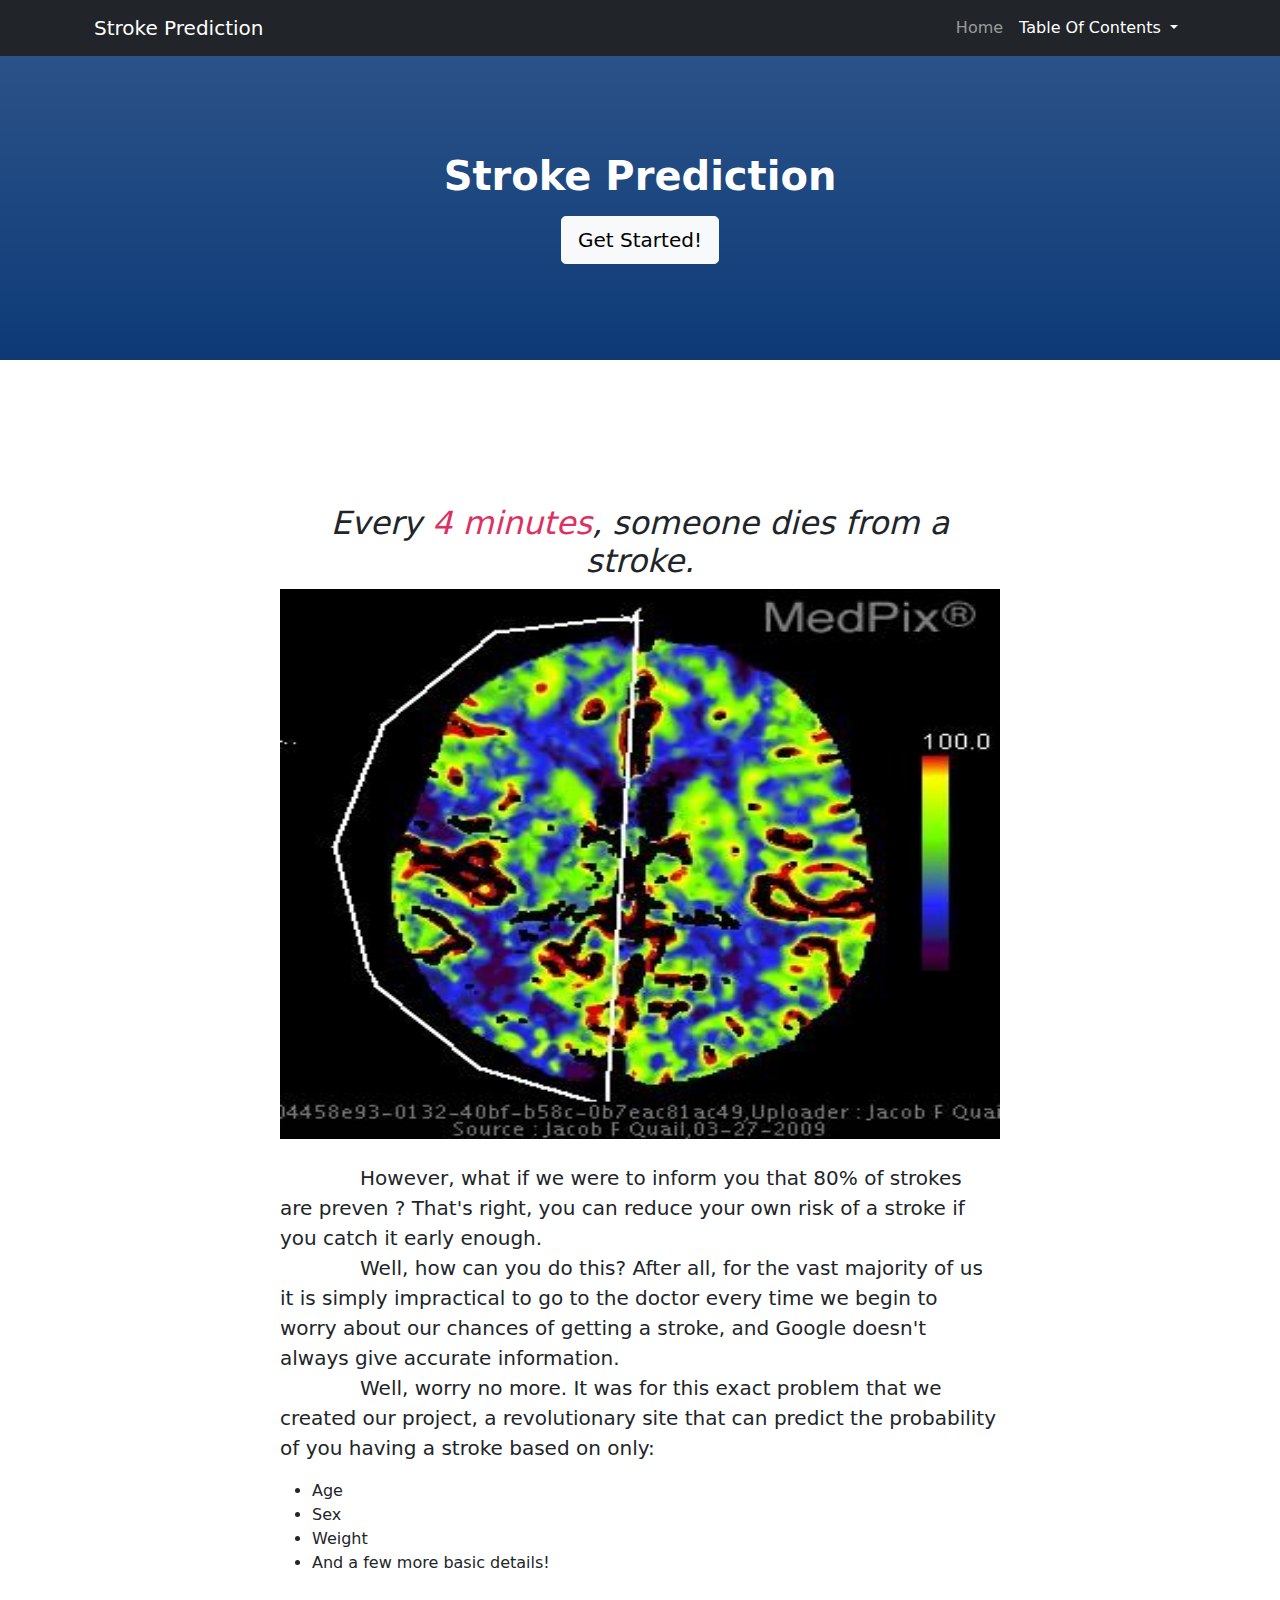
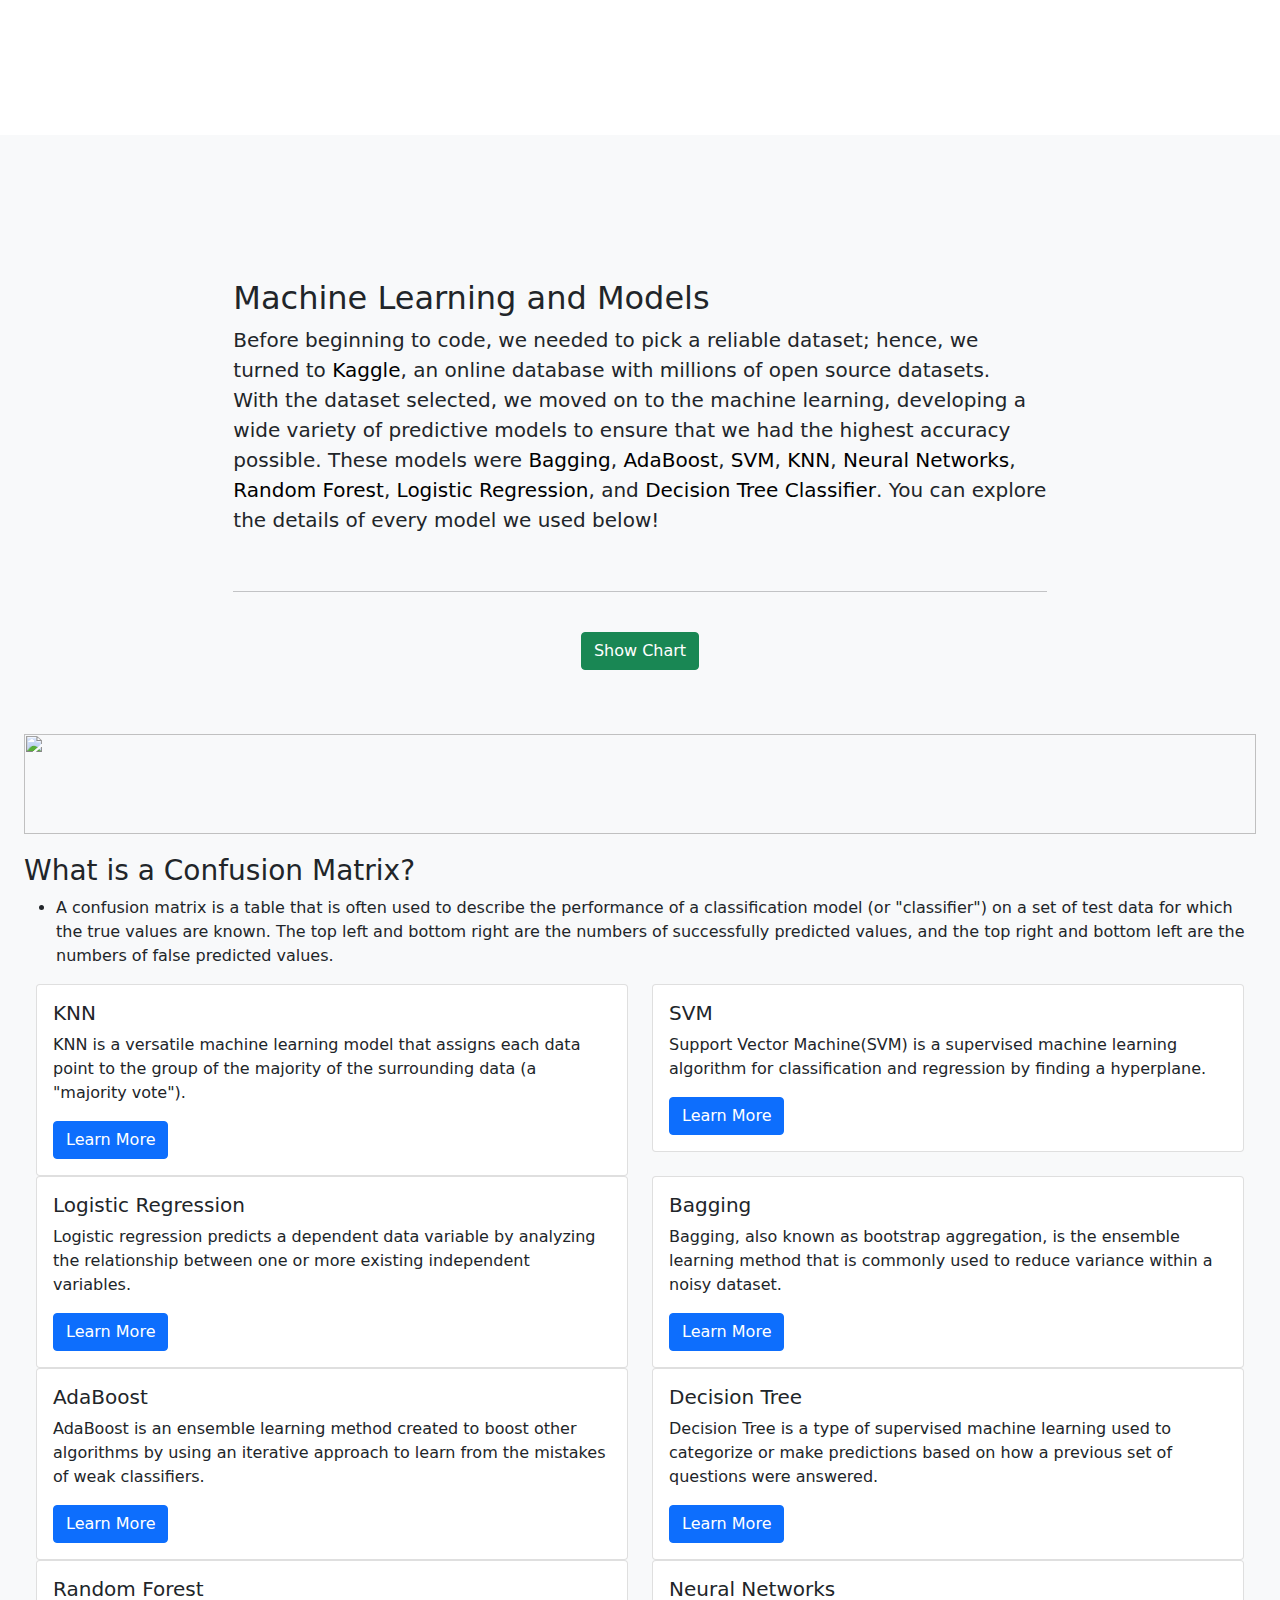
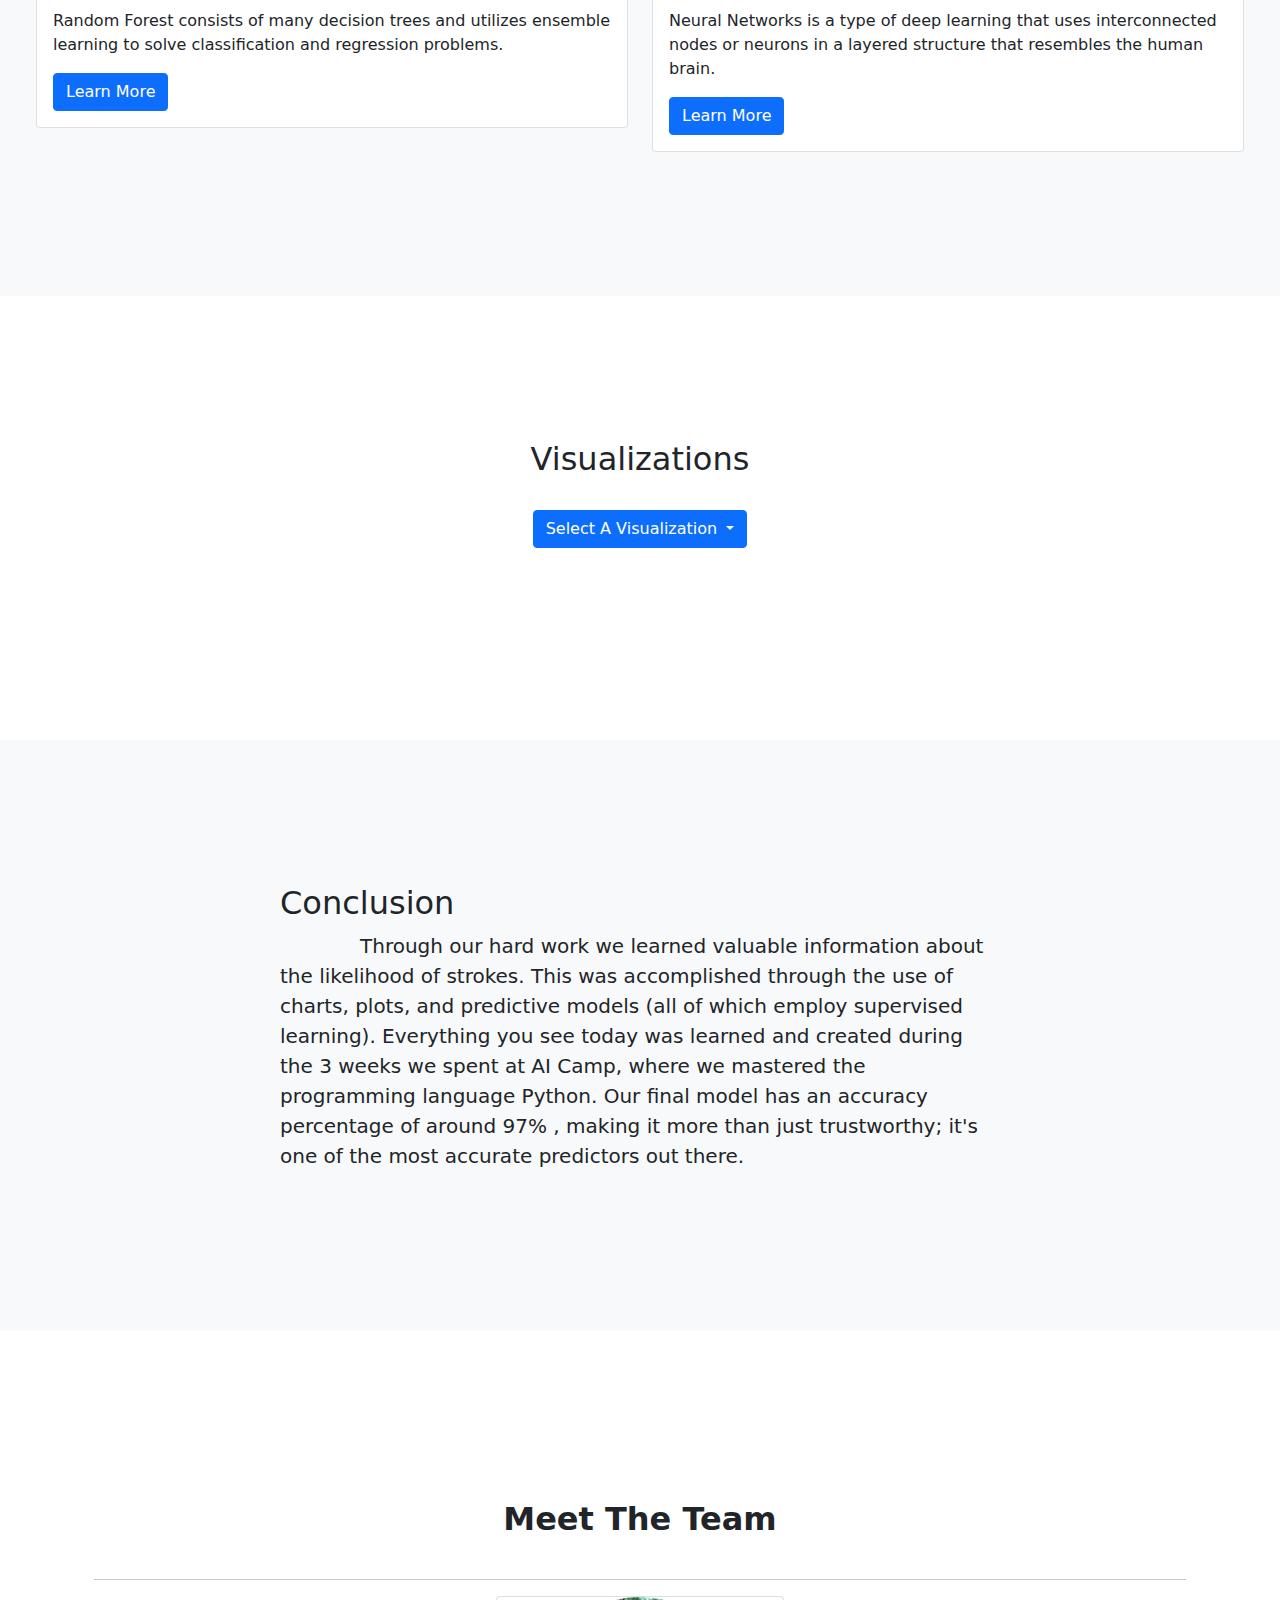
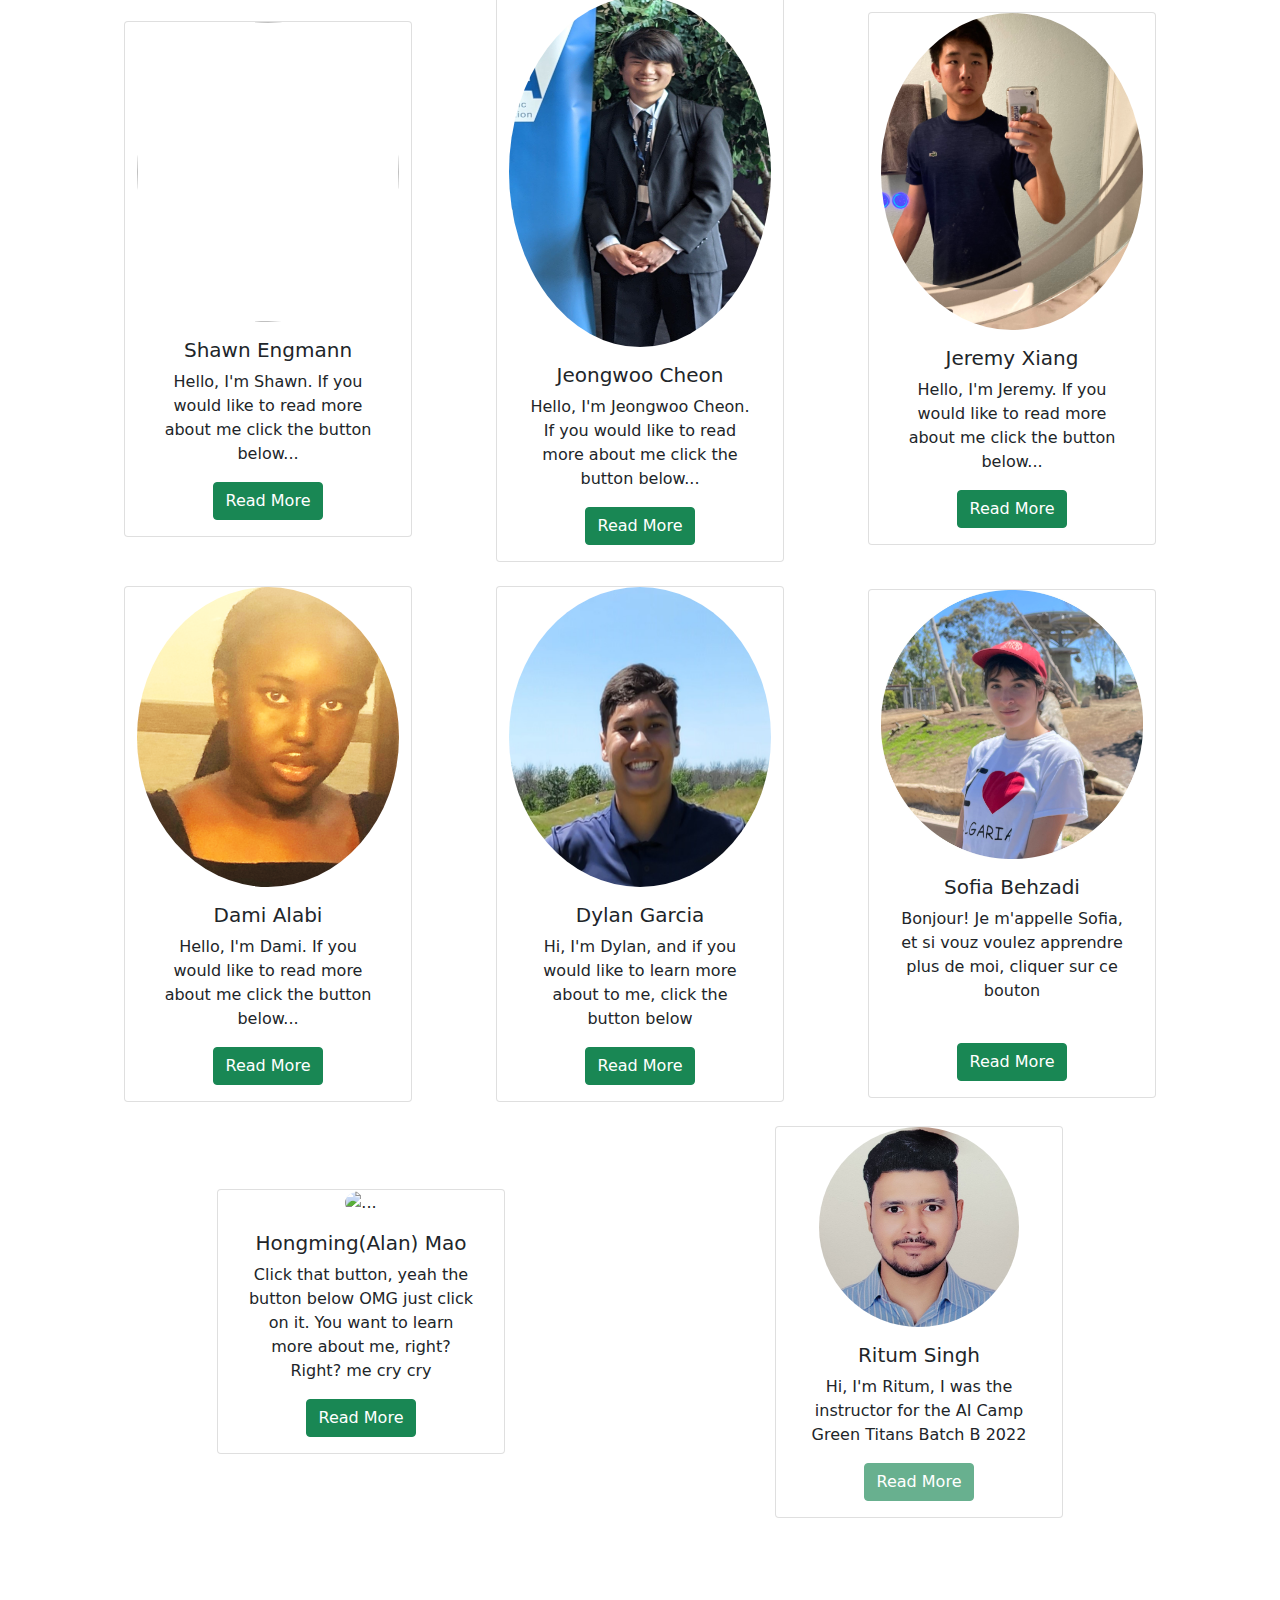
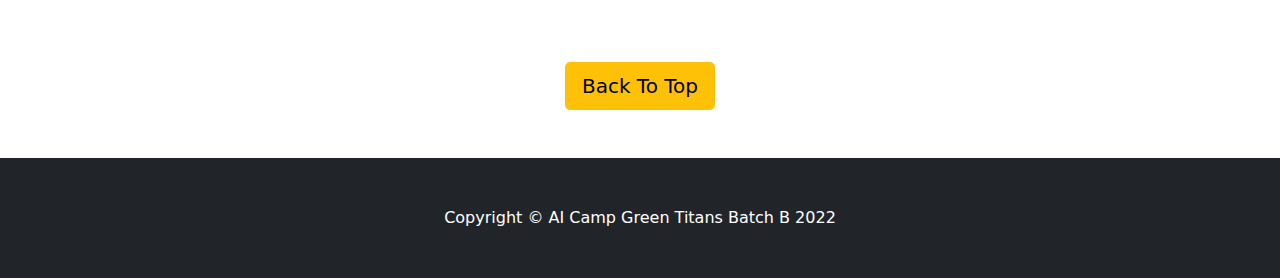
==== index.html @ 31769b6e "Update index.html" ====
<!DOCTYPE html>
<html lang="en">
     <head>
          <meta charset="utf-8" />
          <meta name="viewport" content="width=device-width, initial-scale=1, shrink-to-fit=no" />
          <meta name="description" content="" />
          <meta name="author" content="AI Camp Green Titans Batch B 2022" />
          <title>Predict Stroke with AI Model</title>
          <link rel="icon" type="image/x-icon" href="assets/favicon.ico" />
          <!-- Core theme CSS (includes Bootstrap)-->
          <link href="css/styles.css" rel="stylesheet" />
          <link href="css/page-styles.css" rel="stylesheet" />
          <script src="js/scripts.js"></script>
     </head>
     <body id="page-top">
          <!-- Navigation-->
          <nav class="navbar navbar-expand-lg navbar-dark bg-dark fixed-top" id="mainNav">
               <div class="container px-4">
                    <a class="navbar-brand" href="#page-top">Stroke Prediction</a>
                    <button class="navbar-toggler" type="button" data-bs-toggle="collapse" data-bs-target="#navbarResponsive" aria-controls="navbarResponsive" aria-expanded="false" aria-label="Toggle navigation">
                         <span class="navbar-toggler-icon"></span>
                    </button>
                    <div class="collapse navbar-collapse" id="navbarResponsive">
                         <ul class="navbar-nav ms-auto">
                              <li class="nav-item">
                                   <a class="nav-link active" aria-current="page" href="#">Home</a>
                              </li>
                              <li class="nav-item dropdown">
                                   <a class="nav-link dropdown-toggle" href="#" id="navbarDropdown" role="button" data-bs-toggle="dropdown" aria-expanded="false">
                                        Table Of Contents
                                   </a>
                                   <ul class="dropdown-menu" aria-labelledby="navbarDropdown">
                                        <li><a class="dropdown-item" href="#about">About</a></li>
                                        <li><a class="dropdown-item" href="#machinelearning">Machine Learning</a></li>
                                        <li><a class="dropdown-item" href="#visual">Visualizations</a></li>
                                        <li><a class="dropdown-item" href="#conclusion">Conclusion</a></li>
                                        <li><a class="dropdown-item" href="#our-team">Meet The Team</a></li>
                                   </ul>
                              </li>
                         </ul>
                    </div>
               </div>
          </nav>
          <!-- Header-->
          <header class="bg-gradient text-white" style="background-color: #0D3A77;">
               <div class="container px-4 text-center">
                    <h1 class="fw-bolder">Stroke Prediction</h1>
                    <p class="lead"></p>
                    <a class="btn btn-lg btn-light" href="#about">Get Started!</a>
               </div>
          </header>
          <!-- About section-->
          <section id="about">
               <div class="container px-4">
                    <div class="row gx-4 justify-content-center">
                         <div class="col-lg-8">
                              <style type="text/css">
                                   tab1 {
                                        padding-left: 4em;
                                   }
                              </style>
                              <h2 style="text-align: center;">
                                   <em>Every <font color="#DE3163">4 minutes</font>, someone dies from a stroke.</em>
                              </h2>
                              <! --https://www.utmbhealth.com/services/neurology/procedures-conditions/stroke/stroke-facts -->
                              <div class="row">
                                   <img src="stroke_coloredPhoto.jpeg" alt="Stroke" width="550px" height="550px" id="hp" />
                                   <!--Source: https://medpix.nlm.nih.gov/case?id=a526b3b3-d307-431a-b40f-bdc68c8bb0b7-->
                              </div>
                              <br />
                              <p class="lead">
                                   <tab1> However, what if we were to inform you that <b>80%</b> of strokes are <b>preven </b>? That's right, you can reduce your own risk of a stroke if you catch it early enough.</tab1> <br />
                                   <tab1>
                                        Well, how can you do this? After all, for the vast majority of us it is simply impractical to go to the doctor every time we begin to worry about our chances of getting a stroke, and Google doesn't
                                        always give accurate information.
                                   </tab1>
                                   <br />
                                   <tab1> Well, worry no more. It was for this exact problem that we created our project, a revolutionary site that can predict the probability of you having a stroke based on only: </tab1>
                              </p>
                              <ul>
                                   <li>Age</li>
                                   <li>Sex</li>
                                   <li>Weight</li>
                                   <li>And a few more basic details!</li>
                              </ul>
                         </div>
                    </div>
               </div>
          </section>

          <!-- Machine Learning section-->
          <section id="machinelearning" class="bg-light px-4">
               <div class="row gx-4 justify-content-center">
                    <div class="col-lg-8">
                         <h2>Machine Learning and Models</h2>
                         <p class="lead">
                              Before beginning to code, we needed to pick a reliable dataset; hence, we turned to <a href="https://kaggle.com" class="link_link"><strong>Kaggle</strong></a>, an online database with millions of open source
                              datasets. <br />
                              With the dataset selected, we moved on to the machine learning, developing a wide variety of predictive models to ensure that we had the highest accuracy possible. These models were
                              <a href="https://www.ibm.com/cloud/learn/bagging" class="link_link"><strong>Bagging</strong></a>,
                              <a href="https://towardsdatascience.com/understanding-adaboost-2f94f22d5bfe" class="link_link"><strong>AdaBoost</strong></a>,
                              <a href="https://towardsdatascience.com/support-vector-machine-introduction-to-machine-learning-algorithms-934a444fca47" class="link_link"><strong>SVM</strong></a>,
                              <a href="https://towardsdatascience.com/machine-learning-basics-with-the-k-nearest-neighbors-algorithm-6a6e71d01761" class="link_link"><strong>KNN</strong></a>,
                              <a href="https://news.mit.edu/2017/explained-neural-networks-deep-learning-0414" class="link_link"><strong>Neural Networks</strong></a>,
                              <strong><a href="https://towardsdatascience.com/understanding-random-forest-58381e0602d2" class="link_link">Random Forest</a></strong>,
                              <a href="https://towardsdatascience.com/logistic-regression-detailed-overview-46c4da4303bc" class="link_link"><strong>Logistic Regression</strong></a>, and
                              <a href="https://towardsdatascience.com/decision-trees-in-machine-learning-641b9c4e8052" class="link_link"><strong>Decision Tree Classifier</strong></a>. You can explore the details of every model we used
                              below!</p>
                           <br/>
                           <hr/>
<br/>
                      
                      <style>
                      table, th, td {
  border: 1px solid black;
                        padding: 3px;
}
                      </style>

                      <div class="text-center container" id="showChartButton" >
                        <p><button class="btn btn-success" onclick="chartVis('showChart')"> Show Chart </button></p>
                      </div>
                      
                      <div class="text-center container" id="chart" style="display: none;" >
                        <table border="1" class="dataframe" style="justify-content: center; align-items: center; margin: auto;">
  <thead class="text-center" >
    <tr style="text-align: right;">
      <th></th>
      <th>model_name</th>
      <th>train_accuracy</th>
      <th>test_accuracy</th>
      <th>F1_score</th>
      <th>precision</th>
      <th>recall</th>
      <th>False_Positive</th>
    </tr>
  </thead>
  <tbody>
    <tr>
      <th>0</th>
      <td>LogisticRegression</td>
      <td>0.802759</td>
      <td>0.792727</td>
      <td>0.797153</td>
      <td>0.786885</td>
      <td>0.807692</td>
      <td>0.192308</td>
    </tr>
    <tr>
      <th>1</th>
      <td>KNN</td>
      <td>1.000000</td>
      <td>0.934545</td>
      <td>0.938776</td>
      <td>0.888412</td>
      <td>0.995192</td>
      <td>0.004808</td>
    </tr>
    <tr>
      <th>2</th>
      <td>Bagging</td>
      <td>1.000000</td>
      <td>0.973939</td>
      <td>0.974174</td>
      <td>0.973589</td>
      <td>0.974760</td>
      <td>0.025240</td>
    </tr>
    <tr>
      <th>3</th>
      <td>SVC</td>
      <td>0.998636</td>
      <td>0.950909</td>
      <td>0.952825</td>
      <td>0.924294</td>
      <td>0.983173</td>
      <td>0.016827</td>
    </tr>
    <tr>
      <th>4</th>
      <td>AdaBoost</td>
      <td>1.000000</td>
      <td>0.972727</td>
      <td>0.973514</td>
      <td>0.953864</td>
      <td>0.993990</td>
      <td>0.006010</td>
    </tr>
    <tr>
      <th>5</th>
      <td>decision tree</td>
      <td>0.907520</td>
      <td>0.884848</td>
      <td>0.892412</td>
      <td>0.843683</td>
      <td>0.947115</td>
      <td>0.052885</td>
    </tr>
    <tr>
      <th>6</th>
      <td>Random Forest</td>
      <td>1.000000</td>
      <td>0.957576</td>
      <td>0.958580</td>
      <td>0.944056</td>
      <td>0.973558</td>
      <td>0.026442</td>
    </tr>
    <tr>
      <th>7</th>
      <td>Neural Network</td>
      <td>0.813220</td>
      <td>0.793939</td>
      <td>0.845894</td>
      <td>0.794926</td>
      <td>0.903846</td>
      <td>0.096154</td>
    </tr>
  </tbody>
</table>
                        <br/> <br/>
                        <p>
                          This Chart shows the diffrent stats of our diffrent machine learning models you can learn more about eachone below
                        </p>
                        <br/> <br/>
                        <p><button class="btn btn-danger" onclick="chartVis('hideChart')"> Hide Chart </button></p>
                  
                      </div>

                         <br />
                         <br />
                    </div>
                    <div>
                         <img src="https://www.tibco.com/sites/tibco/files/styles/banner_large/public/banner_images/main_41.jpg?itok=CYk8DVW3" height="100px," width="100%" />
                    </div>
                    <br />
                    <br />
                    <br />
                    <br />
                    <br />
                    <div class="container">
                         <h3>
                              What is a Confusion Matrix?
                         </h3>

                         <ul>
                              <li>
                                   A confusion matrix is a table that is often used to describe the performance of a classification model (or "classifier") on a set of test data for which the true values are known. The top left and bottom
                                   right are the numbers of successfully predicted values, and the top right and bottom left are the numbers of false predicted values.
                              </li>
                         </ul>
                    </div>
                    <div class="row">
                         <div class="col-sm-6">
                              <div class="card">
                                   <div class="card-body">
                                        <h5 class="card-title">KNN</h5>
                                        <p class="card-text">KNN is a versatile machine learning model that assigns each data point to the group of the majority of the surrounding data (a "majority vote").</p>
                                        <button type="button" class="btn btn-primary" data-bs-toggle="modal" data-bs-target="#knn">
                                             Learn More
                                        </button>
                                   </div>
                              </div>
                         </div>

                         <div class="col-sm-6">
                              <div class="card">
                                   <div class="card-body">
                                        <h5 class="card-title">SVM</h5>
                                        <p class="card-text">Support Vector Machine(SVM) is a supervised machine learning algorithm for classification and regression by finding a hyperplane.</p>
                                        <button type="button" class="btn btn-primary" data-bs-toggle="modal" data-bs-target="#svm">Learn More</button>
                                   </div>
                              </div>
                         </div>
                    </div>
                    <br />
                    <div class="row">
                         <div class="col-sm-6">
                              <div class="card">
                                   <div class="card-body">
                                        <h5 class="card-title">Logistic Regression</h5>
                                        <p class="card-text">Logistic regression predicts a dependent data variable by analyzing the relationship between one or more existing independent variables.</p>
                                        <button type="button" class="btn btn-primary" data-bs-toggle="modal" data-bs-target="#logisticregression">
                                             Learn More
                                        </button>
                                   </div>
                              </div>
                         </div>

                         <div class="col-sm-6">
                              <div class="card">
                                   <div class="card-body">
                                        <h5 class="card-title">Bagging</h5>
                                        <p class="card-text">Bagging, also known as bootstrap aggregation, is the ensemble learning method that is commonly used to reduce variance within a noisy dataset.<br /></p>
                                        <button type="button" class="btn btn-primary" data-bs-toggle="modal" data-bs-target="#xgboost">Learn More</button>
                                   </div>
                              </div>
                         </div>
                    </div>
                    <br />
                    <div class="row">
                         <div class="col-sm-6">
                              <div class="card">
                                   <div class="card-body">
                                        <h5 class="card-title">AdaBoost</h5>
                                        <p class="card-text">AdaBoost is an ensemble learning method created to boost other algorithms by using an iterative approach to learn from the mistakes of weak classifiers.</p>
                                        <button type="button" class="btn btn-primary" data-bs-toggle="modal" data-bs-target="#adaboost">
                                             Learn More
                                        </button>
                                   </div>
                              </div>
                         </div>

                         <div class="col-sm-6">
                              <div class="card">
                                   <div class="card-body">
                                        <h5 class="card-title">Decision Tree</h5>
                                        <p class="card-text">Decision Tree is a type of supervised machine learning used to categorize or make predictions based on how a previous set of questions were answered.</p>
                                        <button type="button" class="btn btn-primary" data-bs-toggle="modal" data-bs-target="#decisiontree">Learn More</button>
                                   </div>
                              </div>
                         </div>
                    </div>
                    <br />
                    <div class="row">
                         <div class="col-sm-6">
                              <div class="card">
                                   <div class="card-body">
                                        <h5 class="card-title">Random Forest</h5>
                                        <p class="card-text">Random Forest consists of many decision trees and utilizes ensemble learning to solve classification and regression problems.</p>
                                        <button type="button" class="btn btn-primary" data-bs-toggle="modal" data-bs-target="#randomforest">
                                             Learn More
                                        </button>
                                   </div>
                              </div>
                         </div>
                         <div class="col-sm-6">
                              <div class="card">
                                   <div class="card-body">
                                        <h5 class="card-title">Neural Networks</h5>
                                        <p class="card-text">Neural Networks is a type of deep learning that uses interconnected nodes or neurons in a layered structure that resembles the human brain.</p>
                                        <button type="button" class="btn btn-primary" data-bs-toggle="modal" data-bs-target="#neuralnetworks">
                                             Learn More
                                        </button>
                                   </div>
                              </div>
                         </div>
                    </div>
                    <br />
                    <!-- Modals For Machine Learning -->
                    <div class="modal fade" id="knn" tabindex="-1" aria-labelledby="exampleModalLabel" aria-hidden="true">
                         <div class="modal-dialog modal-xl">
                              <div class="modal-content">
                                   <div class="modal-header">
                                        <h5 class="modal-title" id="exampleModalLabel">KNN</h5>
                                        <button type="button" class="btn-close" data-bs-dismiss="modal" aria-label="Close"></button>
                                   </div>
                                   <div class="modal-body">
                                        Developed back in 1951, KNN is a machine learning algorithm that is most commonly used in pattern recognition. For each new data point that the model is given, it will predict which group that data
                                        point belongs to (in our case stroke vs no stroke) based on which group the majority of the k (k being any whole number) pieces of surrounding data are from. <br />
                                        k-NN is often used in our own lives, from personalized recommendations on apps like Netflix, to stock predictions. <br />
                                        <br />
                                        <strong>Pros</strong>
                                        <ul>
                                             <li>Easy to implement.</li>
                                             <li>Adapts easily.</li>
                                             <li>High accuracy when working with good data.</li>
                                             <li>Simple and easy to understand algorithm.</li>
                                             <li>Used for nonlinear data.</li>
                                             <li>Can be used for both classification (grouping) and regression (predicting numeric values).</li>
                                        </ul>
                                        <br />
                                        <br />

                                        <strong>Cons</strong>
                                        <ul>
                                             <li>Doesn’t perform well with large data sets.</li>
                                             <li>Requires high storage.</li>
                                             <li>Algorithm gets slower when the number of examples, predictors, or independent variables increases.</li>
                                        </ul>
                                        <br />
                                        To determine the best hyperparameters (parameters that are chosen by the programmer prior to running the model that change how the model learns), GridSearchCV was used. Those parameters ended up
                                        being:
                                        <strong>n_neighbors (k) = 1, weights = 'uniform', algorithm = 'brute', and metric = 'manhattan'</strong>
                                        <iframe src="./assets/static/Confusion_matrix_K_Nearest_Neighbors.html" width="500px" height="500px" title="KNN Confusion Matrix"></iframe>
                                   </div>
                                   <div class="modal-footer">
                                        <button type="button" class="btn btn-secondary" data-bs-dismiss="modal">Close</button>
                                   </div>
                              </div>
                         </div>
                    </div>
                    <div class="modal fade" id="svm" tabindex="-1" aria-labelledby="exampleModalLabel" aria-hidden="true">
                         <div class="modal-dialog modal-xl">
                              <div class="modal-content">
                                   <div class="modal-header">
                                        <h5 class="modal-title" id="exampleModalLabel">SVM</h5>
                                        <button type="button" class="btn-close" data-bs-dismiss="modal" aria-label="Close"></button>
                                   </div>
                                   <div class="modal-body">
                                        Support Vector Machines (SVM) is a core algorithm used by data scientists. It can be applied for both regression and classification problems but is most commonly used for classification. Its
                                        popularity stems from the strong accuracy and computation speed (depending on the size of data) of the model. Due to the fact that SVM operates through kernels, it is excellent at solving nonlinear
                                        problems as well. The premise behind how SVM works is quite simple: given data plotted on a plane, this algorithm would create a line / hyperplane to separate the data into different classes.<br />
                                        <br />

                                        <strong>Pros</strong>
                                        <ul>
                                             <li>Fast algorithm.</li>
                                             <li>Effective in high dimensional spaces.</li>
                                             <li>Great accuracy.</li>
                                             <li>Power and flexibility from kernels.</li>
                                             <li>Works very well with a clear margin of separation.</li>
                                             <li>Many applications.</li>
                                        </ul>
                                        <br />
                                        <br />

                                        <strong>Cons</strong>
                                        <ul>
                                             <li>Doesn’t perform well with large data sets.</li>
                                             <li>Not so simple to program.</li>
                                             <li>Doesn’t perform so well when the data comes with more noise i.e. target classes are overlapping.</li>
                                        </ul>

                                        After using GridSearchCV I was able to find the best parameters for my model.
                                        <iframe src="./assets/static/Confusion_matrix_SVM.html" width="500px" height="500px" title="SVM Confusion Matrix"></iframe>
                                        <br />
                                        <br />
                                   </div>
                                   <div class="modal-footer">
                                        <button type="button" class="btn btn-secondary" data-bs-dismiss="modal">Close</button>
                                   </div>
                              </div>
                         </div>
                    </div>
                    <!-- Modals For Machine Learning -->
                    <div class="modal fade" id="logisticregression" tabindex="-1" aria-labelledby="exampleModalLabel" aria-hidden="true">
                         <div class="modal-dialog modal-xl">
                              <div class="modal-content">
                                   <div class="modal-header">
                                        <h5 class="modal-title" id="exampleModalLabel">Logistic Regression</h5>
                                        <button type="button" class="btn-close" data-bs-dismiss="modal" aria-label="Close"></button>
                                   </div>
                                   <div class="modal-body">
                                        Logistic Regression began from an invention by a mathematician named Verhulst in the late 1900s with his creation of the logistic function. This is a formula that can be used to form general
                                        connections with the training data given using the regression function. The method is primarily used for binary predictions, such as whether you will get into a certain college or whether it will rain
                                        that day. Thus, in our project we decided to use this algorithm to predict whether you are likely to suffer from a stroke or not. In order to find the best parameters for this problem, I utilized
                                        GridSearchSV, a function to find the best parameters to use for the specific training data. Using the best parameters with logistic regression, I achieved a 79.27% accuracy, and the accuracy can be
                                        seen on this confusion matrix.
                                        <iframe src="./assets/static/Confusion_matrix_Logistic_Regression.html" width="500px" height="500px" title="Logistic Regression Confusion Matrix"></iframe>
                                   </div>
                                   <div class="modal-footer">
                                        <button type="button" class="btn btn-secondary" data-bs-dismiss="modal">Close</button>
                                   </div>
                              </div>
                         </div>
                    </div>
                    <div class="modal fade" id="xgboost" tabindex="-1" aria-labelledby="exampleModalLabel" aria-hidden="true">
                         <div class="modal-dialog modal-xl">
                              <div class="modal-content">
                                   <div class="modal-header">
                                        <h5 class="modal-title" id="exampleModalLabel">Bagging</h5>
                                        <button type="button" class="btn-close" data-bs-dismiss="modal" aria-label="Close"></button>
                                   </div>
                                   <div class="modal-body">
                                        Bagging (also known as bootstrap aggregating) is an algorithm first proposed in 1994. It creates many different subsets of the data (which are chosen through sampling with replacement (meaning the
                                        same data point can be in several subsets)) and then runs each of these subsets in another, predictive, algorithm (in our case Decision Trees). Finally, it takes an average of the predictions of all
                                        of the different models to get the most accurate estimate. <br />
                                        <br />
                                        <strong>Pros</strong>
                                        <ul>
                                             <li>Completely data-specific.</li>
                                             <li>Reduces model overfitting (when a model becomes so accustomed to one set of data that it can't adjust to new data)</li>
                                             <li>Performs well on high-dimensional data.</li>
                                             <li>Missing values don't affect performance.</li>
                                             <li>High accuracy.</li>
                                        </ul>
                                        <br />
                                        <br />

                                        <strong>Cons</strong>
                                        <ul>
                                             <li>Its final prediction is based on the mean of the subset predictions instead of outputting the precise value.</li>
                                        </ul>
                                   </div>
                                   <div class="modal-footer">
                                        <button type="button" class="btn btn-secondary" data-bs-dismiss="modal">Close</button>
                                   </div>
                              </div>
                         </div>
                    </div>
                    <!-- Modals For Machine Learning -->
                    <div class="modal fade" id="decisiontree" tabindex="-1" aria-labelledby="exampleModalLabel" aria-hidden="true">
                         <div class="modal-dialog modal-xl">
                              <div class="modal-content">
                                   <div class="modal-header">
                                        <h5 class="modal-title" id="exampleModalLabel">Decision Tree</h5>
                                        <button type="button" class="btn-close" data-bs-dismiss="modal" aria-label="Close"></button>
                                   </div>
                                   <div class="modal-body">
                                        A decision tree is a flowchart that has a tree-like structure where an internal node represents a feature or attribute. The branch represents a decision rule, and each leaf node represents an outcome.
                                        The node at the very top of a decision tree is known as the root node. It learns to partition on the basis of the attribute value. It partitions the tree in a recursive manner called recursive
                                        partitioning. This flowchart-like structure helps you in decision making. Its visualization is like a flowchart diagram which easily mimics human thinking. That is why decision trees are easy to
                                        understand and interpret
                                   </div>
                                   <div style="text-align: center;">
                                        <iframe src="./assets/static/Confusion_matrix_Decision_Tree.html" width="500px" height="500px" title="Decision Tree Confusion Matrix"></iframe>
                                   </div>
                                   <div class="modal-footer">
                                        <button type="button" class="btn btn-secondary" data-bs-dismiss="modal">Close</button>
                                   </div>
                              </div>
                         </div>
                    </div>

                    <div class="modal fade" id="adaboost" tabindex="-1" aria-labelledby="exampleModalLabel" aria-hidden="true">
                         <div class="modal-dialog modal-xl">
                              <div class="modal-content">
                                   <div class="modal-header">
                                        <a href="https://blog.paperspace.com/adaboost-optimizer/" class="link_link"><h5 class="modal-title" id="exampleModalLabel">AdaBoost</h5></a>
                                        <button type="button" class="btn-close" data-bs-dismiss="modal" aria-label="Close"></button>
                                   </div>
                                   <div class="modal-body">
                                        AdaBoost Optimizer is an ensemble learning method (also known as “meta-learning”) that was initially created to increase the efficiency of binary classifiers. AdaBoost uses an iterative approach to
                                        learn from the mistakes of weak classifiers and turn them into strong ones. <br />
                                        We used AdaBoost as an optimizer for Decision Tree Classifier (using it as the base estimator). The
                                        <a href="https://en.wikipedia.org/wiki/Mean_squared_error" class="link_link">Mean Squared Error (MSE)</a> decreased from 0.04 to 0.03 after AdaBoost (
                                        <a class="link_link" href="https://en.wikipedia.org/wiki/Learning_rate">learning rate</a> = 0.5, <a class="link_link" href="https://blog.paperspace.com/adaboost-optimizer/">number of estimators</a> =
                                        1000) was utilized on top of a Decision Tree Classifer (<a href="https://towardsdatascience.com/how-to-tune-a-decision-tree-f03721801680" class="link_link">max depth</a> = 6). Thus the accuracy
                                        increased from about 96% to 97.3%(±0.4%), a significant increase.<br />
                                        <br />
                                        <iframe src="./assets/static/Confusion_matrix_Adaboost.html" width="500px" height="500px" title="AdaBoost Confusion Matrix"></iframe>
                                   </div>
                                   <div class="modal-footer">
                                        <button type="button" class="btn btn-secondary" data-bs-dismiss="modal">Close</button>
                                   </div>
                              </div>
                         </div>
                    </div>
                    <!-- Modals For Machine Learning -->
                    <div class="modal fade" id="randomforest" tabindex="-1" aria-labelledby="exampleModalLabel" aria-hidden="true">
                         <div class="modal-dialog modal-xl">
                              <div class="modal-content">
                                   <div class="modal-header">
                                        <h5 class="modal-title" id="exampleModalLabel">Random Forest</h5>
                                        <button type="button" class="btn-close" data-bs-dismiss="modal" aria-label="Close"></button>
                                   </div>
                                   <div class="modal-body">
                                        <br />
                                        <br />

                                        <strong>Pros</strong>
                                        <ul>
                                             <li>Easy to interpret.</li>
                                             <li>Handles categorical, continuous, and various other types of data extremely well.</li>
                                             <li>Works well with large datasets.</li>
                                             <li>Is not sensitive to outliers.</li>
                                             <li>Works very well with a clear margin of separation.</li>
                                             <li>Very good at predicting.</li>
                                             <li>Has a sophisticated Output. This interpretation can help you go beyond an accurate prediction and comment on what's more important in achieving the prediction and why.</li>
                                        </ul>
                                        <br />
                                        <br />

                                        <strong>Cons</strong>
                                        <ul>
                                             <li>Doesn’t perform well with large data sets.</li>
                                             <li>Can't guarantee optimal trees.</li>
                                             <li>Gives low prediction accuracy for a dataset as compared to other machine learning algorithms.</li>
                                             <li>High Variance (Model is going to change quickly with a change in training data)</li>
                                        </ul>

                                        <iframe src="./assets/static/Confusion_matrix_Random_Forest.html" width="500px" height="500px" title="Random Forest Confusion Matrix"></iframe>
                                   </div>
                                   <div class="modal-footer">
                                        <button type="button" class="btn btn-secondary" data-bs-dismiss="modal">Close</button>
                                   </div>
                              </div>
                         </div>
                    </div>
                    <div class="modal fade" id="neuralnetworks" tabindex="-1" aria-labelledby="exampleModalLabel" aria-hidden="true">
                         <div class="modal-dialog modal-xl">
                              <div class="modal-content">
                                   <div class="modal-header">
                                        <h5 class="modal-title" id="exampleModalLabel">Neural Networks</h5>
                                        <button type="button" class="btn-close" data-bs-dismiss="modal" aria-label="Close"></button>
                                   </div>
                                   <div class="modal-body">
                                        <p><strong>Neural Networks</strong></p>
                                        <br />
                                        <br />
                                        <p1><strong>History/Overview</strong> 📖🖊️</p1>
                                        <br />
                                        <p2>
                                             Neural Network is a method to teach A.I. to process information in a manner that is similar to the human mind. The idea of Neural Networks started out as a model of neurons and how the brain
                                             works. “Donald Hebb took the idea further in his book, The Organization of Behavior (1949), proposing that neural pathways strengthen over each successive use, especially between neurons that
                                             tend to fire at the same time thus beginning the long journey towards quantifying the complex processes of the brain.” (A Concise History of Neural Networks Jaspreet 2016).
                                        </p2>
                                        <br />
                                        <br />
                                        <p3><strong>How It Works</strong> 💻🌿</p3>
                                        <p4>
                                             A neural network is a method in artificial intelligence that teaches computers to process data in a way that is inspired by the human brain. It is a type of machine learning process, called deep
                                             learning, that uses interconnected nodes or neurons in a layered structure that resembles the human brain. (https://aws.amazon.com/what-is/neural-network/)
                                        </p4>
                                        <br />
                                        <br />
                                        <p5><strong>Pros</strong> ✅😁</p5>
                                        <br />
                                        <br />
                                        <ul style="“list-style-type: circle”;">
                                             <li>A model that can accurately represent and connect with a human.</li>

                                             <li>Is flexible and can be used for regression and classification.</li>

                                             <li>Is good to model with nonlinear data with large number of inputs.</li>

                                             <li>Once trained it can become really fast.</li>
                                        </ul>
                                        <br />
                                        <br />
                                        <p6><strong>Cons</strong>❌😞</p6>
                                        <br />
                                        <br />
                                        <ul style="“list-style-type: circle”;">
                                             <li>&nbsp; Neural networks are black boxes, meaning we cannot know how much each independent variable is influencing the dependent variables.</li>

                                             <li>&nbsp; It is computationally very expensive and time consuming to train with traditional CPUs.</li>

                                             <li>&nbsp; Neural networks depend a lot on training data.</li>
                                        </ul>
                                        <br />
                                        <br />
                                        <p6>https://subscription.packtpub.com/book/big-data-and-business-intelligence/9781788397872/1/ch01lvl1sec27/pros-and-cons-of-neural-networks (Info for both pros and cons)</p6>
                                        <iframe src="./assets/static/Confusion_matrix_Neural_Network.html" width="500px" height="500px" title="Neural Network Confusion Matrix"></iframe>
                                   </div>
                                   <div class="modal-footer">
                                        <button type="button" class="btn btn-secondary" data-bs-dismiss="modal">Close</button>
                                   </div>
                              </div>
                         </div>
                    </div>

                    <!-- Here -->
               </div>
          </section>
          <section class="container" id="visual">
               <div class="container">
                    <div class="row justify-content-center">
                         <div class="col-sm-3 text-center">
                              <h2>Visualizations</h2>
                              <!-- Tab links -->
                           <br/>
                           <div class="dropdown">
  <button class="btn btn-primary dropdown-toggle" type="button" id="dropdownMenuButton1" data-bs-toggle="dropdown" aria-expanded="false">
    Select A Visualization
  </button>
  <ul class="dropdown-menu" aria-labelledby="dropdownMenuButton1">
    <li><p><button class="dropdown-item" onclick="changePage('scatterPlot')">Scatter Plot</button></p></li>
    <li><p><button class="dropdown-item" onclick="changePage('pieChart')">Pie Chart</button></p></li>
    <li> <p><button class="dropdown-item" onclick="changePage('histogram')">Histogram</button></p></li>
    <li><p><button class="dropdown-item" onclick="changePage('threed')">Multi Dimensional Plot</button></p></li>
    <li> <p><button class="dropdown-item" onclick="changePage('scatMatrix')">Scatter Matrix</button></p></li>
    <li> <p><button class="dropdown-item" onclick="changePage('closeAllPlots')">Close All Plots</button></p></li>
  </ul>
                             <br/>
                             <br/>
</div>
<!--                               <div class="row text-center button-nav">
                                   <div class="col-lg-8">
                                        <p><button class="staffButtons" onclick="changePage('scatterPlot')">Scatter Plot</button></p>
                                   </div>
                                   <div class="col-lg-8">
                                        <p><button class="staffButtons" onclick="changePage('pieChart')">Pie Chart</button></p>
                                   </div>
                                   <div class="col-lg-8">
                                        <p><button class="staffButtons" onclick="changePage('histogram')">Histogram</button></p>
                                   </div>
                                   <div class="col-lg-8">
                                        <p><button class="staffButtons" onclick="changePage('threed')">Multi Dimensional Plot</button></p>
                                   </div>
                                   <div class="col-lg-8">
                                        <p><button class="staffButtons" onclick="changePage('scatMatrix')">Scatter Matrix</button></p>
                                   </div>
                              </div> -->
                         </div>
                    </div>

                    <div class="col-sm-6 text-center"></div>
                    <div id="nocat" class="text-center">
                         <div class="text-center"
                              <br />
                              <br />
                         </div>
                    </div>
                    <div id="scatterPlot" class="text-center" style="display: none;">
                         <div class="text-center">
                              <h1>Scatter Plot</h1>
                              <iframe src="assets/static/scat.html" width="800px" height="550px" style="align-items: center; text-align: center; margin: auto;" title="Pie Chart"></iframe>
                              <br />
                              <br />

                              <p style="font-weight: 700px;">This scattered plot shows that there is direct correlation of glucose level</p>
                         </div>
                    </div>
                    <div id="pieChart" class="text-center" style="display: none;">
                         <div class="text-center">
                              <h1>Pie Chart</h1>
                              <iframe src="assets/static/pie.html" width="900px" height="550px" style="align-items: center; text-align: center; margin: auto;" title="Pie Chart"></iframe>
                              <br />
                              <br />

                              <p style="font-weight: 700px;">This pie chart shows the percentage of smokers in our dataset. Data shows that 30% of the people smokes or smokes before.</p>
                         </div>
                    </div>
                    <div id="histogram" class="text-center" style="display: none;">
                         <div class="text-center">
                              <h1>Histogram</h1>
                              <iframe src="assets/static/smokeh.html" width="800px" height="550px" style="align-items: center; text-align: center; margin: auto;" title="Pie Chart"></iframe>
                              <br />
                              <br />

                              <p style="font-weight: 700px;">The Histogram above compares the gender of the subject and their smoking status to their average glucose levels </p>
                         </div>
                    </div>
                    <div id="histogram" class="text-center" style="display: none;">
                         <div class="text-center">
                              <h1>Histogram</h1>
                              <iframe src="assets/static/smokeh.html" width="800px" height="550px" style="align-items: center; text-align: center; margin: auto;" title="Pie Chart"></iframe>
                              <br />
                              <br />

                              <p style="font-weight: 700px;">The Histogram above compares the gender of the subject and their smoking status to their average glucose levels</p>
                         </div>
                    </div>
                    <div id="scatMatrix" class="text-center" style="display: none;">
                         <div class="text-center">
                              <h1>Scatter Matrix</h1>
                              <iframe src="assets/static/smatrix.html" width="800px" height="550px" style="align-items: center; text-align: center; margin: auto;" title="Scatter Matrix"></iframe>
                              <br />
                              <br />

                              <p style="font-weight: 700px;">
                                   This chart shows BMI, Age, and Average Glucose Level of each person in the data set. If the dot is yellow, they had a stroke. If the dot is blue, they didn’t. We discovered that the older you are, the more
                                   likely you are to have a stroke. The higher your BMI or your Average Glucose Level is, the higher a person’s stroke risk is.
                              </p>
                         </div>
                    </div>

                    <div id="threed" class="text-center" style="display: none;">
                         <div class="text-center">
                              <h1><strong> Multi Dimensional Plot</strong></h1>
                              <iframe src="assets/static/md.html" width="1000px" height="550px" style="align-items: center; text-align: center; margin: auto;" title="Pie Chart"></iframe>
                              <br />
                              <br />

                              <p style="font-weight: 700px;">This multi-dimensional plot shows relationships of various factors of stroke and the chance of stroke happening. The graph shows that:</p>
                              <ol style="font-weight: 700px;">
                                   <li>Younger people typically have a lower glucose level</li>
                                   <li>Higher glucose level, higher chance to get a stroke</li>
                                   <li>Older, higher chance</li>
                                   <li>Higher BMI, higher chance</li>

                                   <li>Females typically have a lower glucose level</li>
                                   <li>The older you are, the more likely you are to have a stroke.</li>
                                   <li>The higher you average glucose level is, the higher the stroke risk becomes.</li>
                                   <li>The higher your BMI is, the more likely you ate to have a stroke.</li>
                              </ol>
                         </div>
                    </div>
               </div>
          </section>

          <!-- Conclusion section-->
          <section class="bg-light" id="conclusion">
               <div class="container px-4">
                    <div class="row gx-4 justify-content-center">
                         <div class="col-lg-8">
                              <h2>Conclusion</h2>
                              <p class="lead">
                                   <tab1>
                                        Through our hard work we learned valuable information about the likelihood of strokes. This was accomplished through the use of charts, plots, and predictive models (all of which employ supervised
                                        learning). Everything you see today was learned and created during the 3 weeks we spent at AI Camp, where we mastered the programming language Python. Our final model has an accuracy percentage of
                                        around 97%
                                        <!-- change later when we get the exact value!!-->, making it more than just trustworthy; it's one of the most accurate predictors out there.
                                   </tab1>
                              </p>
                         </div>
                    </div>
               </div>
          </section>

          <!-- Conclusion -->

          <section id="our-team">
               <div class="container px-4">
                    <p class="header">
                         Meet The Team
                    </p>

                    <hr />
                    <div class="team">
                         <div class="row cards align-items-center text-center">
                              <div class="card team" style="width: 18rem;">
                                   <img src="https://cdn.shawnengmann.com/shawn/YLGBEk.jpg" class="card-img-top circle" width="200" height="300" />
                                   <div class="card-body">
                                        <h5 class="card-title">Shawn Engmann</h5>
                                        <p class="card-text">Hello, I'm Shawn. If you would like to read more about me click the button below...</p>
                                        <button type="button" class="btn btn-success margin-auto" data-bs-toggle="modal" data-bs-target="#mem-1">
                                             Read More
                                        </button>
                                   </div>
                              </div>
                              <div class="card team" style="width: 18rem;">
                                   <img src="PXL_20220409_162003705 (2).jpg" class="card-img-top circle" alt="..." height="350" />
                                   <div class="card-body">
                                        <h5 class="card-title">Jeongwoo Cheon</h5>
                                        <p class="card-text">Hello, I'm Jeongwoo Cheon. If you would like to read more about me click the button below...</p>
                                        <button type="button" class="btn btn-success margin-auto" data-bs-toggle="modal" data-bs-target="#mem-2">
                                             Read More
                                        </button>
                                   </div>
                              </div>
                              <div class="card team" style="width: 18rem;">
                                   <img src="IMG_2010.jpeg" class="card-img-top circle" alt="..." />
                                   <div class="card-body">
                                        <h5 class="card-title">Jeremy Xiang</h5>
                                        <p class="card-text">Hello, I'm Jeremy. If you would like to read more about me click the button below...</p>
                                        <button type="button" class="btn btn-success margin-auto" data-bs-toggle="modal" data-bs-target="#mem-3">
                                             Read More
                                        </button>
                                   </div>
                              </div>
                         </div>
                         <br />
                         <div class="row cards align-items-center text-center">
                              <div class="card team" style="width: 18rem;">
                                   <img
                                        src="/Dami_Profile_Pic.png"
                                        alt=""
                                        class="card-img-top circle"
                                        width="200"
                                        height="300"
                                   />

                                   <div class="card-body">
                                        <h5 class="card-title">Dami Alabi</h5>

                                        <p class="card-text">Hello, I'm Dami. If you would like to read more about me click the button below...</p>
                                        <button type="button" class="btn btn-success margin-auto" data-bs-toggle="modal" data-bs-target="#mem-4">
                                             Read More
                                        </button>
                                   </div>
                              </div>

                              <div class="card team" style="width: 18rem;">
                                   <img src="Dylans_Profile_Picture.jpg" class="card-img-top circle" width="200" height="300" />
                                   <div class="card-body">
                                        <h5 class="card-title">Dylan Garcia</h5>
                                        <p class="card-text">
                                             Hi, I'm Dylan, and if you would like to learn more about to me, click the button below
                                        </p>
                                        <button type="button" class="btn btn-success margin-auto" data-bs-toggle="modal" data-bs-target="#mem-5">
                                             Read More
                                        </button>
                                   </div>
                              </div>
                              <div class="card team" style="width: 18rem;">
                                   <img src="Sofia_Profile_Pic.jpg" class="card-img-top" alt="Sofia B." />
                                   <div class="card-body">
                                        <h5 class="card-title">Sofia Behzadi</h5>
                                        <p class="card-text">Bonjour! Je m'appelle Sofia, et si vouz voulez apprendre plus de moi, cliquer sur ce bouton </p>
                                     <br/>
                                        <button type="button" class="btn btn-success margin-auto" data-bs-toggle="modal" data-bs-target="#mem-6">
                                             Read More
                                        </button>
                                   </div>
                              </div>
                         </div>
                         <br />
                         <div class="row cards align-items-center text-center">
                              <div class="card team" style="width: 18rem;">
                                   <img src="https://www.cworldteenager.org/uploads/1/3/9/6/139665432/published/wechatimg152.jpeg?1656002217" class="card-img-top circle" alt="..." />
                                   <div class="card-body">
                                        <h5 class="card-title">Hongming(Alan) Mao</h5>
                                        <p class="card-text">Click that button, yeah the button below OMG just click on it. You want to learn more about me, right? Right? me cry cry</p>
                                        <button type="button" class="btn btn-success margin-auto" data-bs-toggle="modal" data-bs-target="#mem-7">
                                             Read More
                                        </button>
                                   </div>
                              </div>
                              <div class="card team" style="width: 18rem;">
                                   <img src="ritum_singh.jpeg" alt="Ritum Singh" class="circle" width="200" height="200" />
                                   <div class="card-body">
                                        <h5 class="card-title">Ritum Singh</h5>
                                        <p class="card-text">Hi, I'm Ritum, I was the instructor for the AI Camp Green Titans Batch B 2022 <br/></p>
                                        <button type="button" class="btn  btn-success margin-auto disabled" disabled>
                                             Read More
                                        </button>
                                   </div>
                              </div>
                              <div></div>
                         </div>
                    </div>
               </div>
          </section>

          <div class="modal fade" id="mem-1" tabindex="-1" aria-labelledby="exampleModalLabel" aria-hidden="true">
               <div class="modal-dialog">
                    <div class="modal-content">
                         <div class="modal-header">
                              <h5 class="modal-title" id="exampleModalLabel">About Shawn Engmann</h5>
                              <button type="button" class="btn-close" data-bs-dismiss="modal" aria-label="Close"></button>
                         </div>

                         <div class="modal-body">
                              <p>
                                   Hello, I'm Shawn Engmann and I live on Long Island, New York. I am 14 years old and run a mini for my enjoyment. I know many programming languages; they are listed below. I also know how to speak
                                   <strong>French</strong> a little bit. I have worked on many projects throughout my time coding. I started my coding journey with a class by
                                   <a href="https://www.codewizardshq.com/" class="link_link">Code Wizards </a>. I have taken a few courses including <strong>Intro To Programming With Python</strong>,
                                   <strong>Webpages with HTML & CSS</strong>, <strong>Interactive Web With Javascript</strong>, <strong>Capstone I Virtual Reality Game</strong>, <strong>User Interface Development</strong>. Throughout this
                                   time I took interest in Web Development and development of Discord bots with Discord.js. I hope to expand my knowledge of coding over the next few years. <br />
                                   <br />
                                   <strong> Known Coding Languages</strong>
                              </p>

                              <ul>
                                   <li>CSS</li>
                                   <li>Javascript</li>
                                   <li>Aframe</li>
                                   <li>Python</li>
                                   <li>Discord.js</li>
                                   <li>Node.js Framework</li>
                                   <li>MySQL</li>
                                   <li><a href="https://ejs.co/" class="link_link">EJS (Embedded JavaScript)</a></li>
                              </ul>

                              If you would like to see projects I have developed you can head over to <a href="https://store.shawnengmann.com">my website</a>
                         </div>
                         <div class="modal-footer">
                              <button type="button" class="btn btn-secondary" data-bs-dismiss="modal">Close</button>
                         </div>
                    </div>
               </div>
          </div>
          <div class="modal fade" id="mem-2" tabindex="-1" aria-labelledby="exampleModalLabel" aria-hidden="true">
               <div class="modal-dialog">
                    <div class="modal-content">
                         <div class="modal-header">
                              <h5 class="modal-title" id="exampleModalLabel">About Jeongwoo Cheon</h5>
                              <button type="button" class="btn-close" data-bs-dismiss="modal" aria-label="Close"></button>
                         </div>
                         <div class="modal-body">
                              <p>
                                   Hi! My name is Jeongwoo Cheon, and I am a junior from the Pittsburgh, Pennsylvania. I have been coding for many years, participating in many hackathons and numerous computer fairs and managing to place in a few hackathons and being able to compete in the state computer fair after winning in the regional level. I have been primarily a web and app developer, working with chrome extensions and android apps with java/js, but recently, I have taken a course in Data science from University of Pennsylvania to expose myself to different branches of computer science. I strive to help others in learning, so I have worked with many nonprofits to teach python and other language to help widen the field of CS. I also helped found my school's computer club, where we teach our peers more about fundamentals of programming. However, I am now working with python and machine learning models, which is a very big contrast from my previous works but very enjoyable nonetheless. Outside of programming, you would likely find me running on the tennis courts, procrastinating homework, or practicing my violin.
                              </p>
                         </div>
                         <div class="modal-footer">
                              <button type="button" class="btn btn-secondary" data-bs-dismiss="modal">Close</button>
                         </div>
                    </div>
               </div>
          </div>
          <div class="modal fade" id="mem-3" tabindex="-1" aria-labelledby="exampleModalLabel" aria-hidden="true">
               <div class="modal-dialog">
                    <div class="modal-content">
                         <div class="modal-header">
                              <h5 class="modal-title" id="exampleModalLabel">About Jeremy Xiang</h5>
                              <button type="button" class="btn-close" data-bs-dismiss="modal" aria-label="Close"></button>
                         </div>
                         <div class="modal-body">
                              <p>
                                   Hello, I am Jeremy Xiang and live in the Bay Area. I have a few years of experience in coding, mostly with C++ and minimal exposure to Python and Java. I currently attend Archbishop Mitty High School in
                                   San Jose, California and am in my junior year. I am also an avid golfer who is on the school team and has an ok handicap. Because of my parents and the people that surround me, I have always been
                                   interested in things related to coding, like software engineering and electrical engineering. For my whole life, I have always wanted to attend Stanford or Harvard, two of the most outstanding colleges to
                                   date.
                              </p>
                         </div>
                         <div class="modal-footer">
                              <button type="button" class="btn btn-secondary" data-bs-dismiss="modal">Close</button>
                         </div>
                    </div>
               </div>
          </div>
          <div class="modal fade" id="mem-4" tabindex="-1" aria-labelledby="exampleModalLabel" aria-hidden="true">
               <div class="modal-dialog">
                    <div class="modal-content">
                         <div class="modal-header">
                              <h5 class="modal-title" id="exampleModalLabel">About Dami Alabi</h5>
                              <button type="button" class="btn-close" data-bs-dismiss="modal" aria-label="Close"></button>
                         </div>
                         <div class="modal-body">
                              <p>
                                   &nbsp;Hello, my name is Dami and I am fourteen years old. I live in the Midwest and have a passion for learning. Prior to A.I. Camp the only knowledge about Python I had came from simple Youtube videos.
                                   During the camp I learned a lot about coding and a glimpse of what it would take for me to code for a profession and the perseverance and diligence the job would require. I will be a freshman in fall and
                                   over the next four years I will get more experience in coding and in other occupations so I can make the best and most efficient choice regarding my future.
                              </p>
                         </div>
                         <div class="modal-footer">
                              <button type="button" class="btn btn-secondary" data-bs-dismiss="modal">Close</button>
                         </div>
                    </div>
               </div>
          </div>
          <div class="modal fade" id="mem-5" tabindex="-1" aria-labelledby="exampleModalLabel" aria-hidden="true">
               <div class="modal-dialog">
                    <div class="modal-content">
                         <div class="modal-header">
                              <h5 class="modal-title" id="exampleModalLabel">About Dylan Garcia</h5>
                              <button type="button" class="btn-close" data-bs-dismiss="modal" aria-label="Close"></button>
                         </div>
                         <div class="modal-body">
                              <p>
                                   My name is Dylan Garcia, and AI camp was my first experience with Python. My prior programming knowledge includes HTML, C++, and Javascript. Now, I can add python to that list. I live in San Diego,
                                   California, and I will be attending San Marcos High for my freshman year on August 16th, 2022. My entire life, I have been interested in mechanical engineering. As long as I can remember, I've wanted to
                                   attend M.I.T and work for N.A.S.A and design/build rockets. After this past year, I'm discovering that I have an interest in computer science. AI camp allowed me to meet new people, and learn more about
                                   myself.
                              </p>
                         </div>
                         <div class="modal-footer">
                              <button type="button" class="btn btn-secondary" data-bs-dismiss="modal">Close</button>
                         </div>
                    </div>
               </div>
          </div>
          <div class="modal fade" id="mem-6" tabindex="-1" aria-labelledby="exampleModalLabel" aria-hidden="true">
               <div class="modal-dialog">
                    <div class="modal-content">
                         <div class="modal-header">
                              <h5 class="modal-title" id="exampleModalLabel">About Sofia Behzadi</h5>
                              <button type="button" class="btn-close" data-bs-dismiss="modal" aria-label="Close"></button>
                         </div>
                         <div class="modal-body">
                              <p>
                                   Hi! My name is Sofia and I'm an LA native. <br />
                                   <br />
                                   I have a passion for learning languages, having already mastered Bulgarian and French, and currently am in the process of learning Spanish. With Explorations in Computer Science, AP Computer Science A and
                                   AP Statistics under my belt, I already had a comprehensive understanding of HTML, Java, and data analysis, and through this camp have been able to finally understand Python. <br />
                                   <br />
                                   When I'm not driving unreasonable distances to go skiing, or running through my neighborhood, you can find me involved in a host of clubs at school, volunteering at UCLA Math Circle, and struggling to survive high school work.
                              </p>
                         </div>
                         <div class="modal-footer">
                              <button type="button" class="btn btn-secondary" data-bs-dismiss="modal">Close</button>
                         </div>
                    </div>
               </div>
          </div>
          <div class="modal fade" id="mem-7" tabindex="-1" aria-labelledby="exampleModalLabel" aria-hidden="true">
               <div class="modal-dialog">
                    <div class="modal-content">
                         <div class="modal-header">
                              <h5 class="modal-title" id="exampleModalLabel">About Hongming (Alan) Mao</h5>
                              Hi! <button type="button" class="btn-close" data-bs-dismiss="modal" aria-label="Close"></button>
                         </div>
                         <div class="modal-body">
                              <p>
                                   "If you set the game up, I will plot and map."<br />
                                   <br />
                                   Alan might be new to AI Camp but he has been really learning how to work with new concepts such as data analysis, data visualization, and exporting CSV files. Alan believes that sharing statistics and
                                   facts with people will encourage them to make more informed decisions. Analytics is by no means dry; in its most basic sense, a statistic can be an interesting fact.<br />
                                   <br />
                                   Data analytics is the new bridge to the future. Join me on my journey to being the next Evan Candler! I am happy to talk about my data visualization projects and problems I study. <br />
                                   <!--Ai generated bio-->
                              </p>
                         </div>
                         <div class="modal-footer">
                              <button type="button" class="btn btn-secondary" data-bs-dismiss="modal">Close</button>
                         </div>
                    </div>
               </div>
          </div>
          <!--         <div class="modal fade" id="mem-8" tabindex="-1" aria-labelledby="exampleModalLabel" aria-hidden="true">
            <div class="modal-dialog">
                <div class="modal-content">
                    <div class="modal-header">
                        <h5 class="modal-title" id="exampleModalLabel">About member 8</h5>
                        <button type="button" class="btn-close" data-bs-dismiss="modal" aria-label="Close"></button>
                    </div>
                    <div class="modal-body">
                    Member 8
                    </div>
                    <div class="modal-footer">
                        <button type="button" class="btn btn-secondary" data-bs-dismiss="modal">Close</button>
                    </div>
                </div>
            </div>
        </div> -->

          <div class="container px-4 text-center">
               <a class="btn btn-lg btn-warning" href="#">Back To Top</a>
          </div>
          <br />
          <br />

          <!-- Footer-->
          <footer class="py-5 bg-dark">
               <div class="container px-4"><p class="m-0 text-center text-white">Copyright &copy; AI Camp Green Titans Batch B 2022</p></div>
          </footer>
          <!-- Bootstrap core JS-->
          <script src="https://cdn.jsdelivr.net/npm/bootstrap@5.1.3/dist/js/bootstrap.bundle.min.js"></script>
          <!-- Core theme JS-->
          <script src="js/scripts.js"></script>

          <script>
               function openCity(evt, cityName) {
                    // Declare all variables
                    var i, tabcontent, tablinks;

                    // Get all elements with class="tabcontent" and hide them
                    tabcontent = document.getElementsByClassName("tabcontent");
                    for (i = 0; i < tabcontent.length; i++) {
                         tabcontent[i].style.display = "none";
                    }

                    // Get all elements with class="tablinks" and remove the class "active"
                    tablinks = document.getElementsByClassName("tablinks");
                    for (i = 0; i < tablinks.length; i++) {
                         tablinks[i].className = tablinks[i].className.replace(" active", "");
                    }

                    // Show the current tab, and add an "active" class to the button that opened the tab
                    document.getElementById(cityName).style.display = "block";
                    evt.currentTarget.className += " active";
               }
          </script>
          <script>
               let pie, hist, threed, scat, nocat, scatMatrix;
               scatterPlot = document.getElementById("scatterPlot");
               pieChart = document.getElementById("pieChart");
               histogram = document.getElementById("histogram");
               threed = document.getElementById("threed");
               nocat = document.getElementById("nocat");
               scatMatrix = document.getElementById("scatMatrix");


               async function changePage(page) {
                    if (page === "scatterPlot") {
                         scatMatrix.style.display = "none";
                         nocat.style.display = "none";
                         scatterPlot.style.display = "block";
                         pieChart.style.display = "none";
                         histogram.style.display = "none";
                         threed.style.display = "none";
                    } else if (page === "pieChart") {
                         scatMatrix.style.display = "none";
                         nocat.style.display = "none";
                         scatterPlot.style.display = "none";
                         pieChart.style.display = "block";
                         histogram.style.display = "none";
                         threed.style.display = "none";
                    } else if (page === "histogram") {
                         scatMatrix.style.display = "none";
                         nocat.style.display = "none";
                         scatterPlot.style.display = "none";
                         pieChart.style.display = "none";
                         histogram.style.display = "block";
                         threed.style.display = "none";
                         nocat.style.display = "none";
                    } else if (page === "threed") {
                         scatMatrix.style.display = "none";
                       nocat.style.display = "none";
                         scatterPlot.style.display = "none"; 
                         pieChart.style.display = "none";
                         histogram.style.display = "none";
                         threed.style.display = "block";
                    } else if (page === "scatMatrix") {
                         scatMatrix.style.display = "none";
                         scatterPlot.style.display = "none";
                       nocat.style.display = "none";
                         pieChart.style.display = "none";
                         histogram.style.display = "none";
                         threed.style.display = "none";
                         scatMatrix.style.display = "block";
                    } else if(page === "closeAllPlots") {
                        scatMatrix.style.display = "none";
                         scatterPlot.style.display = "none";
                       nocat.style.display = "block";
                         pieChart.style.display = "none";
                         histogram.style.display = "none";
                         threed.style.display = "none";
                         scatMatrix.style.display = "none";
                    }
                 
               }
            
            let chart, showChartButton;
            chart = document.getElementById("chart");
            showChartButton = document.getElementById("showChartButton")
             async function chartVis(page) {
               if(page === "showChart") {
                 chart.style.display = "block";
                 showChartButton.style.display = "none";
               } else if (page === "hideChart") {
                  chart.style.display = "none";
                  showChartButton.style.display = "block";
     
               }
               
                 
             }
          </script>
     </body>
</html>
---- css/page-styles.css ----
.header {
  padding: 20px;
  text-align: center;
  font-size: 2.0em;
  font-weight: bold;
}

.fpage-content {
    text-align: center;
    font-weight: 400px;
    
}

.team {
  justify-content: space-between;
  display: block;
}

.card {
      justify-content: space-between;
  display: block;
}

.cards {
    justify-content: space-around;
}

.link_link {
  text-decoration: none;
  color: black;
}

.link_link:hover {
  text-decoration: underline;
  font-weight: 700px;
  transition: 4s;
  color: black;
  transition-property: all;
  transition-delay: 4s;
}

.circle {
    border-radius: 50%;
}

/* Style the tab */
.tab {
  overflow: hidden;
  border: 1px solid #ccc;
  background-color: #f1f1f1;
}

/* Style the buttons that are used to open the tab content */
.tab button {
  background-color: inherit;
  float: left;
  border: none;
  outline: none;
  cursor: pointer;
  padding: 14px 16px;
  transition: 0.3s;
}

/* Change background color of buttons on hover */
.tab button:hover {
  background-color: #ddd;
}

/* Create an active/current tablink class */
.tab button.active {
  background-color: #ccc;
}

/* Style the tab content */
.tabcontent {
  display: none;
  padding: 6px 12px;
  border: 1px solid #ccc;
  border-top: none;
}

.shawn_circle {
    border-radius: 25%;
}

 .staffButtons {
  border: 1px black solid;
      color: black;
      background: none;
      transition: 0.3s;
      margin-left: auto;
      margin-right: auto;
      border-radius: 0.5em;
    width: 175px;
    }

.staffButtons:hover {
      text-decoration: underline;
      background-color: lightgray;
    }

    .button-nav {
      justify-content: center;
      align-items: center;
    }
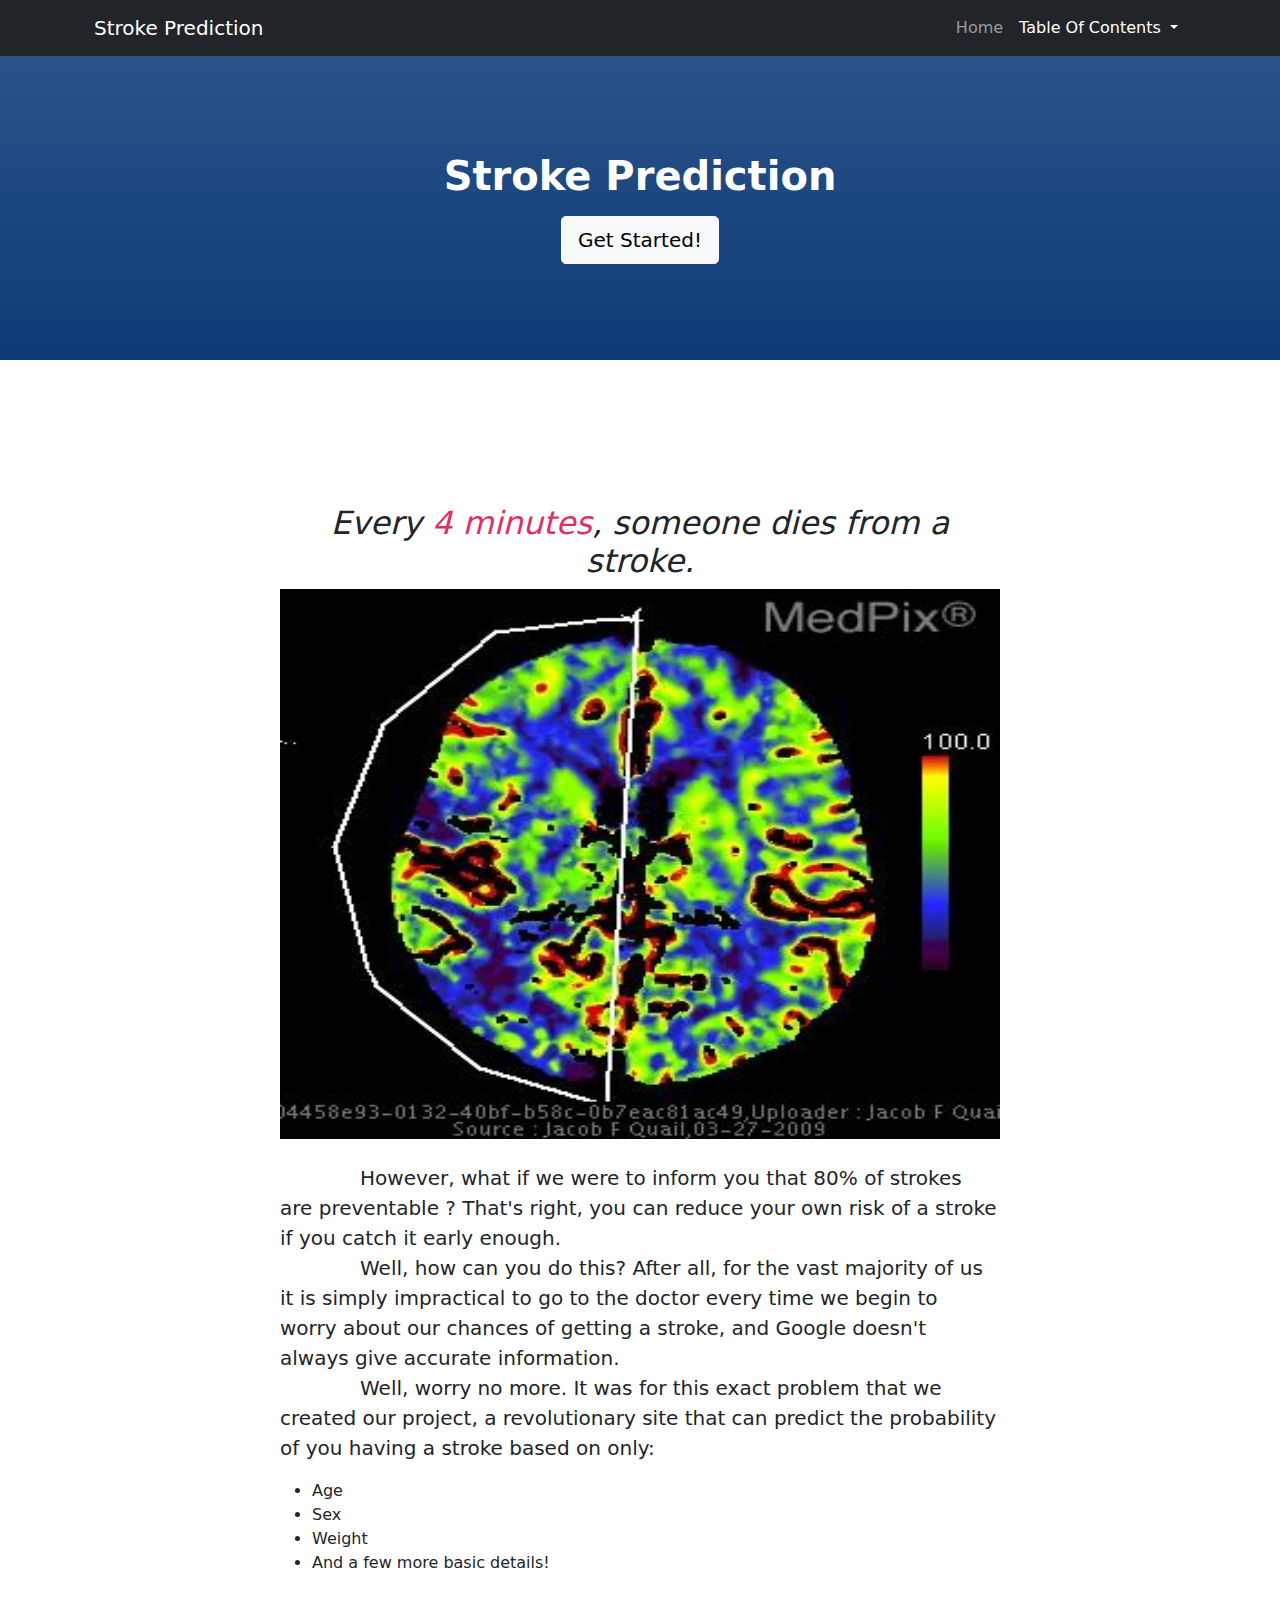
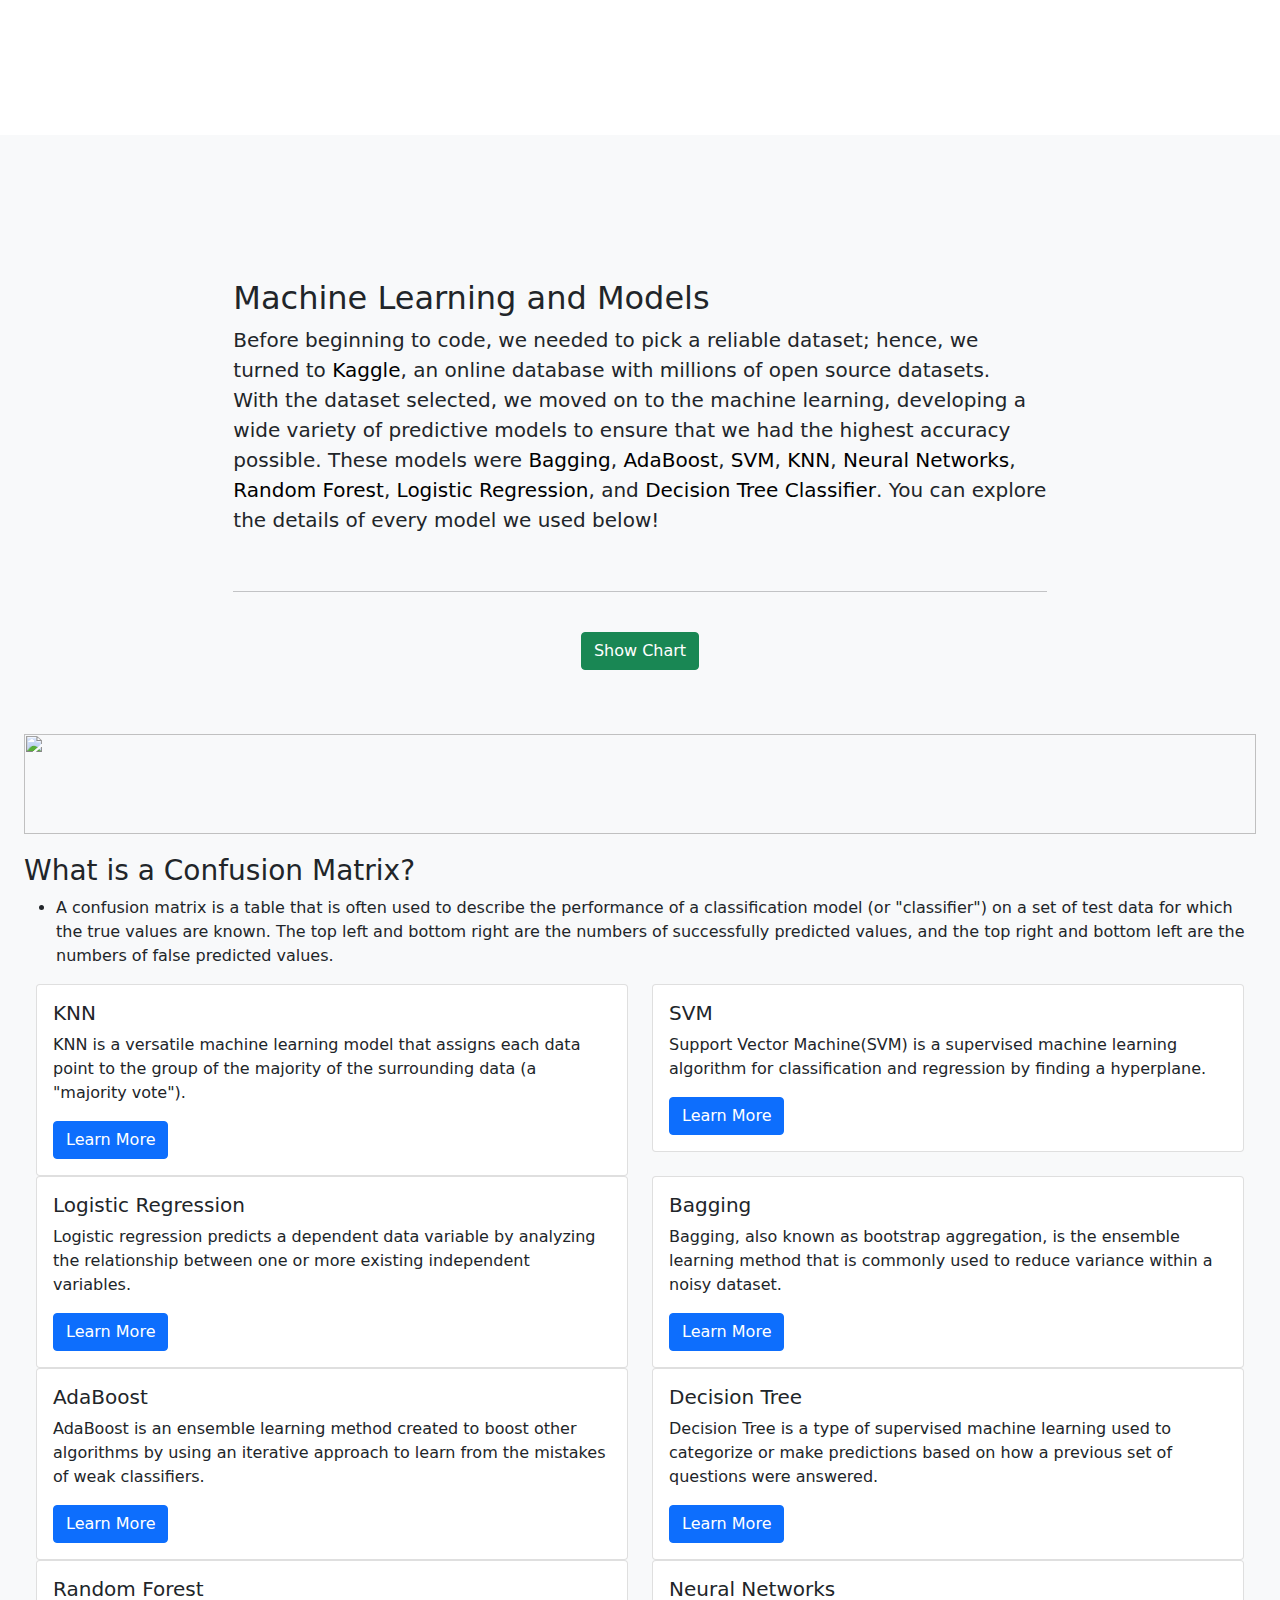
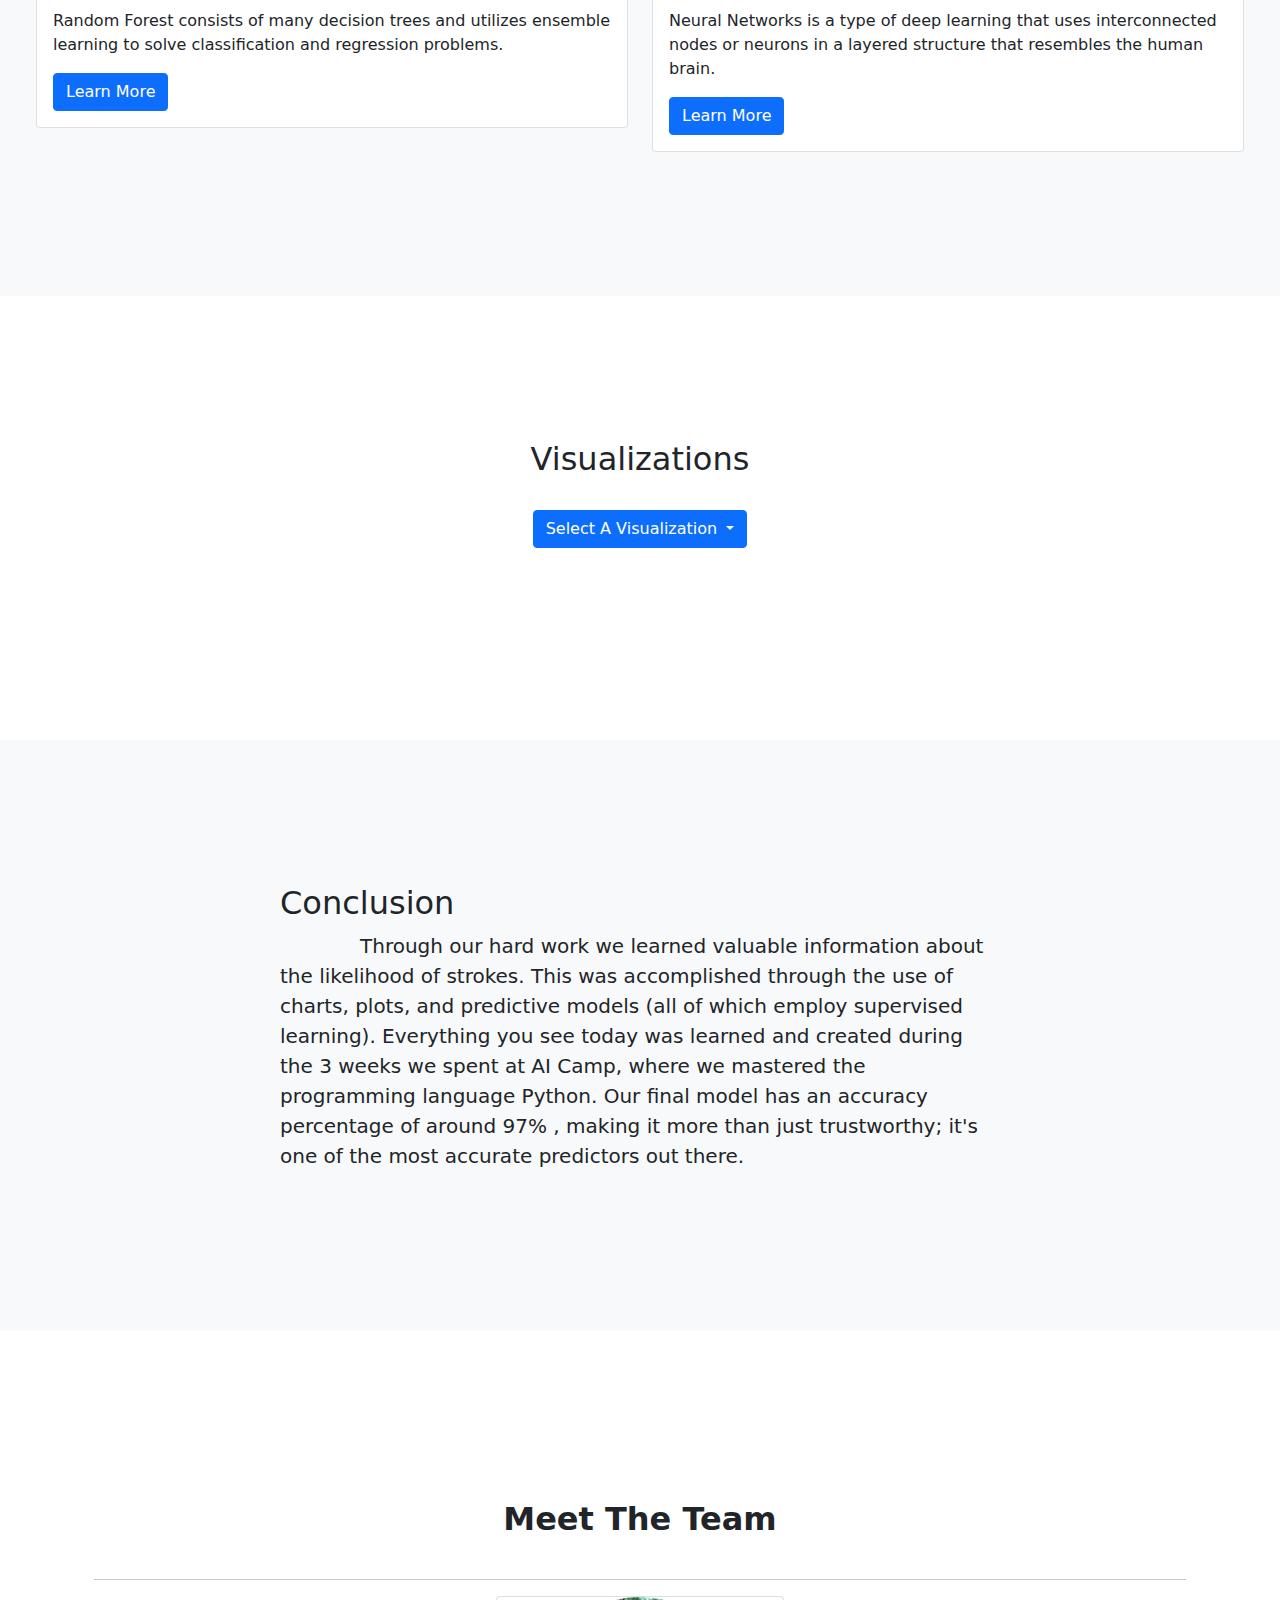
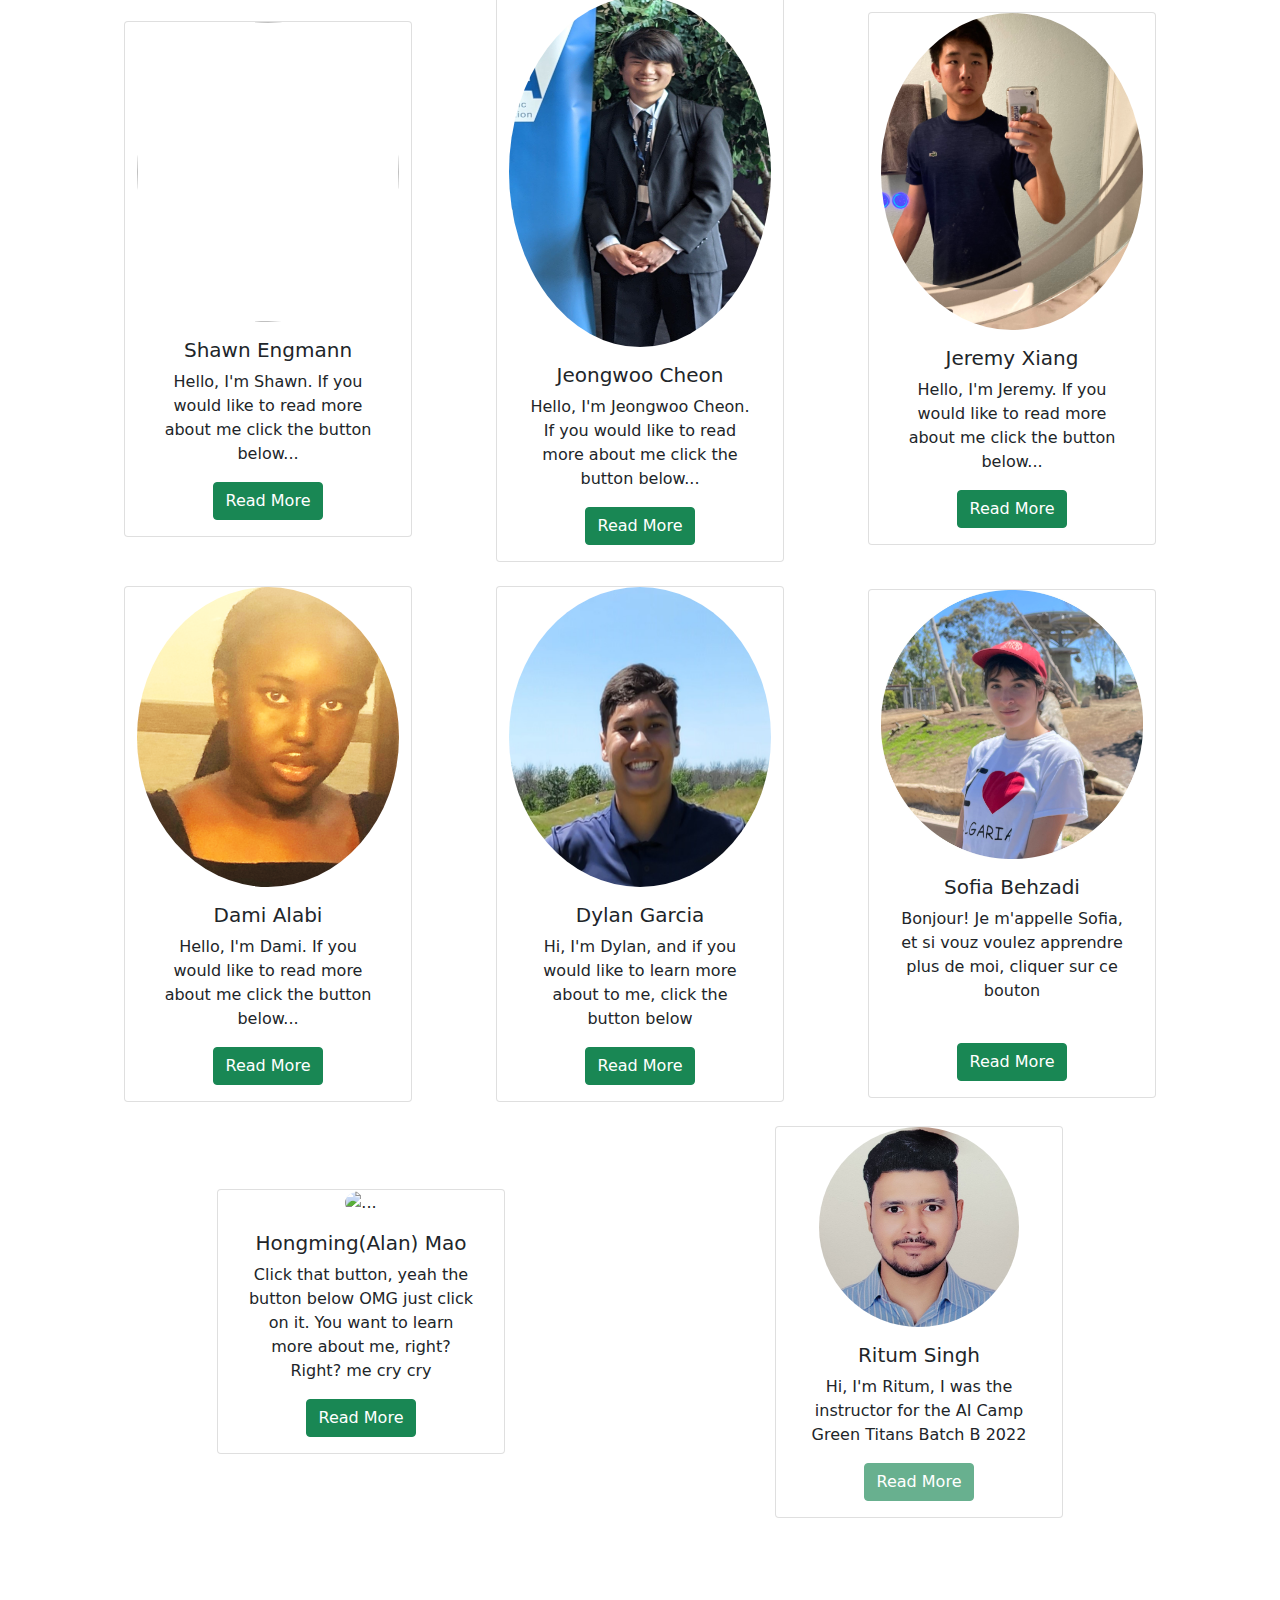
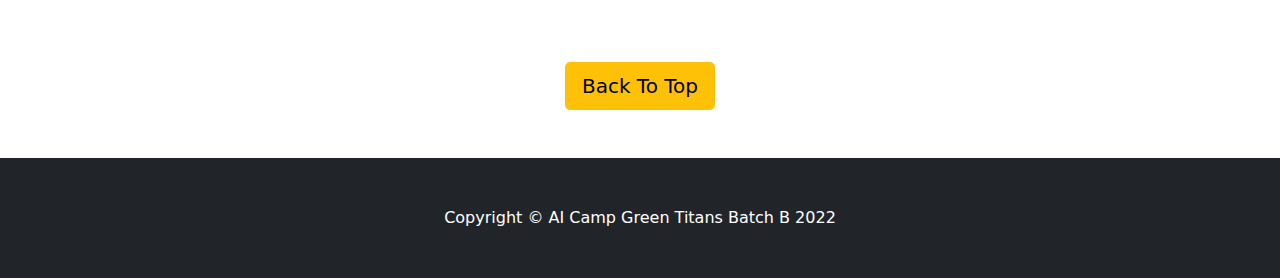
==== commit 5f247cf5: "Update index.html" ====
--- a/index.html
+++ b/index.html
@@ -69,7 +69,7 @@
                               </div>
                               <br />
                               <p class="lead">
-                                   <tab1> However, what if we were to inform you that <b>80%</b> of strokes are <b>preven </b>? That's right, you can reduce your own risk of a stroke if you catch it early enough.</tab1> <br />
+                                   <tab1> However, what if we were to inform you that <b>80%</b> of strokes are <b>preventable </b>? That's right, you can reduce your own risk of a stroke if you catch it early enough.</tab1> <br />
                                    <tab1>
                                         Well, how can you do this? After all, for the vast majority of us it is simply impractical to go to the doctor every time we begin to worry about our chances of getting a stroke, and Google doesn't
                                         always give accurate information.
@@ -915,7 +915,7 @@
 
                          <div class="modal-body">
                               <p>
-                                   Hello, I'm Shawn Engmann and I live on Long Island, New York. I am 14 years old and run a mini for my enjoyment. I know many programming languages; they are listed below. I also know how to speak
+                                   Hello, I'm Shawn Engmann and I live on Long Island, New York. I am 14 years old and run a mini business for my enjoyment. I know many programming languages; they are listed below. I also know how to speak
                                    <strong>French</strong> a little bit. I have worked on many projects throughout my time coding. I started my coding journey with a class by
                                    <a href="https://www.codewizardshq.com/" class="link_link">Code Wizards </a>. I have taken a few courses including <strong>Intro To Programming With Python</strong>,
                                    <strong>Webpages with HTML & CSS</strong>, <strong>Interactive Web With Javascript</strong>, <strong>Capstone I Virtual Reality Game</strong>, <strong>User Interface Development</strong>. Throughout this
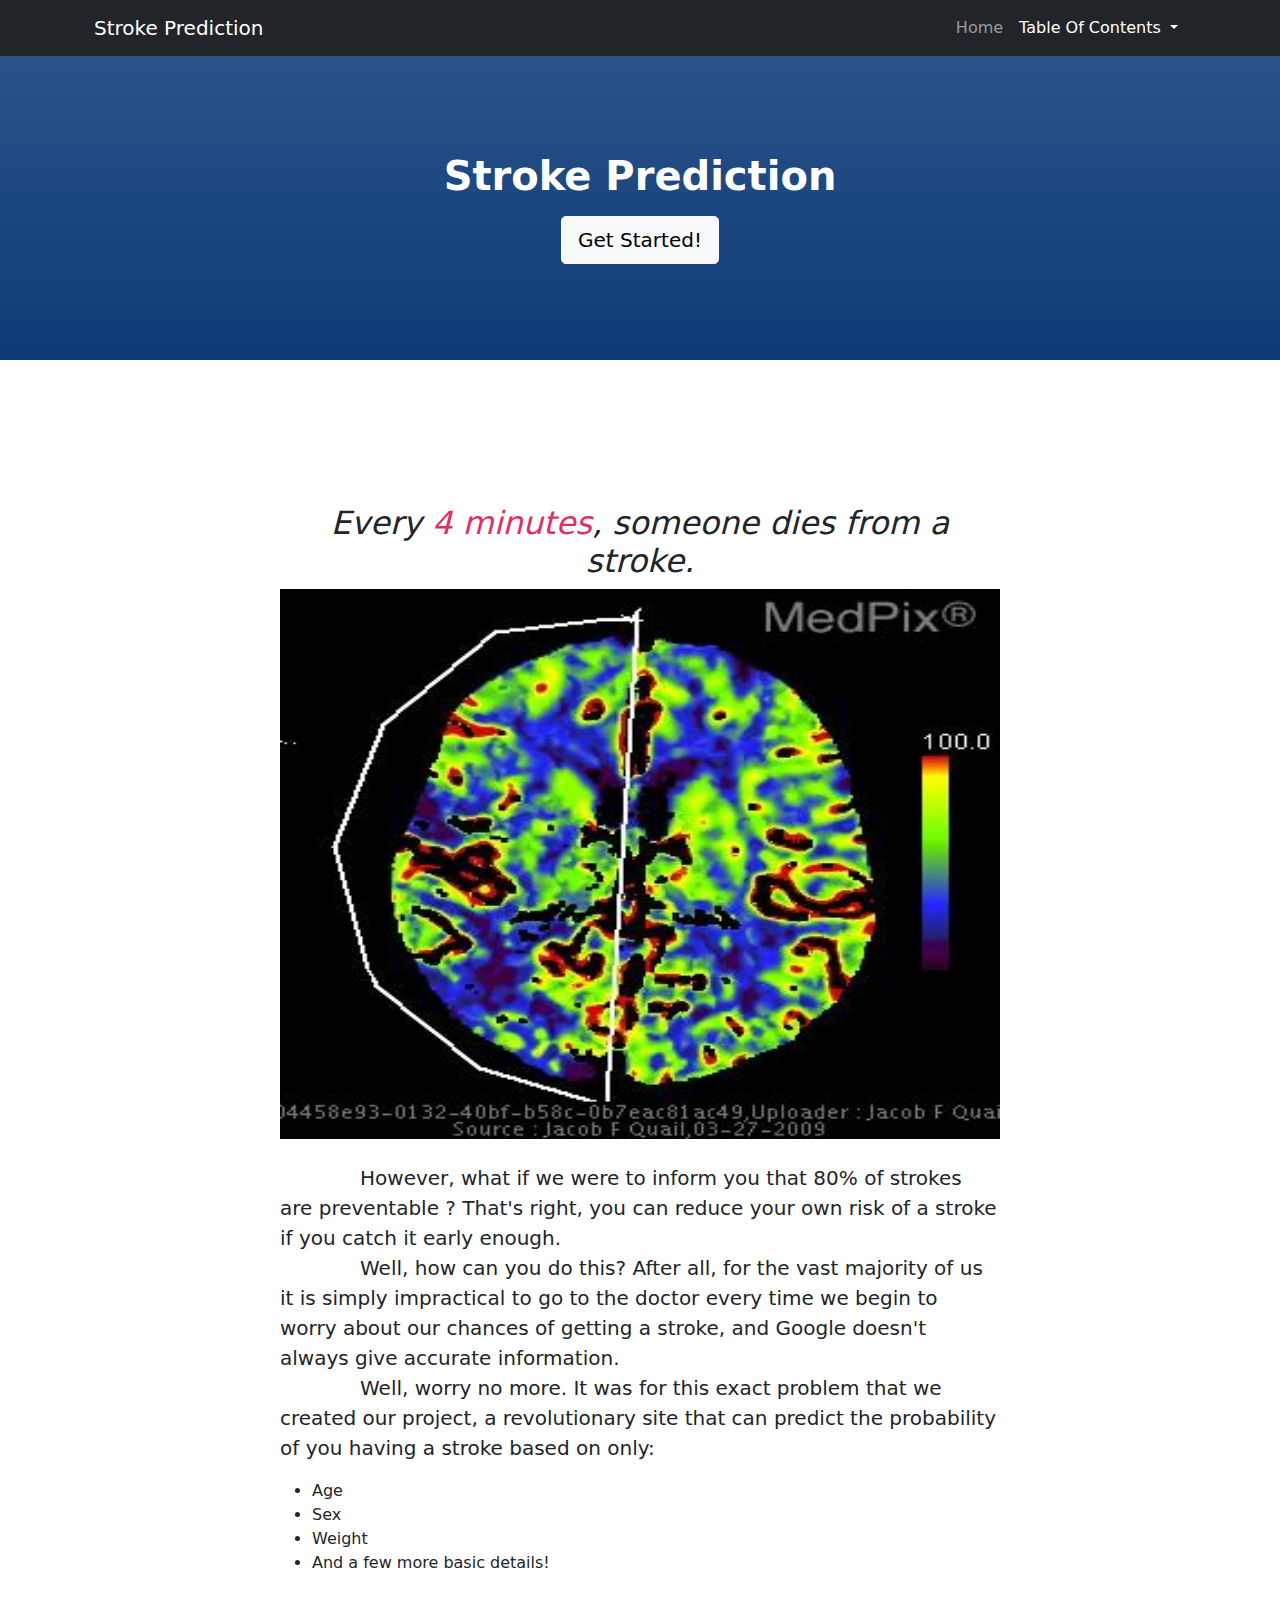
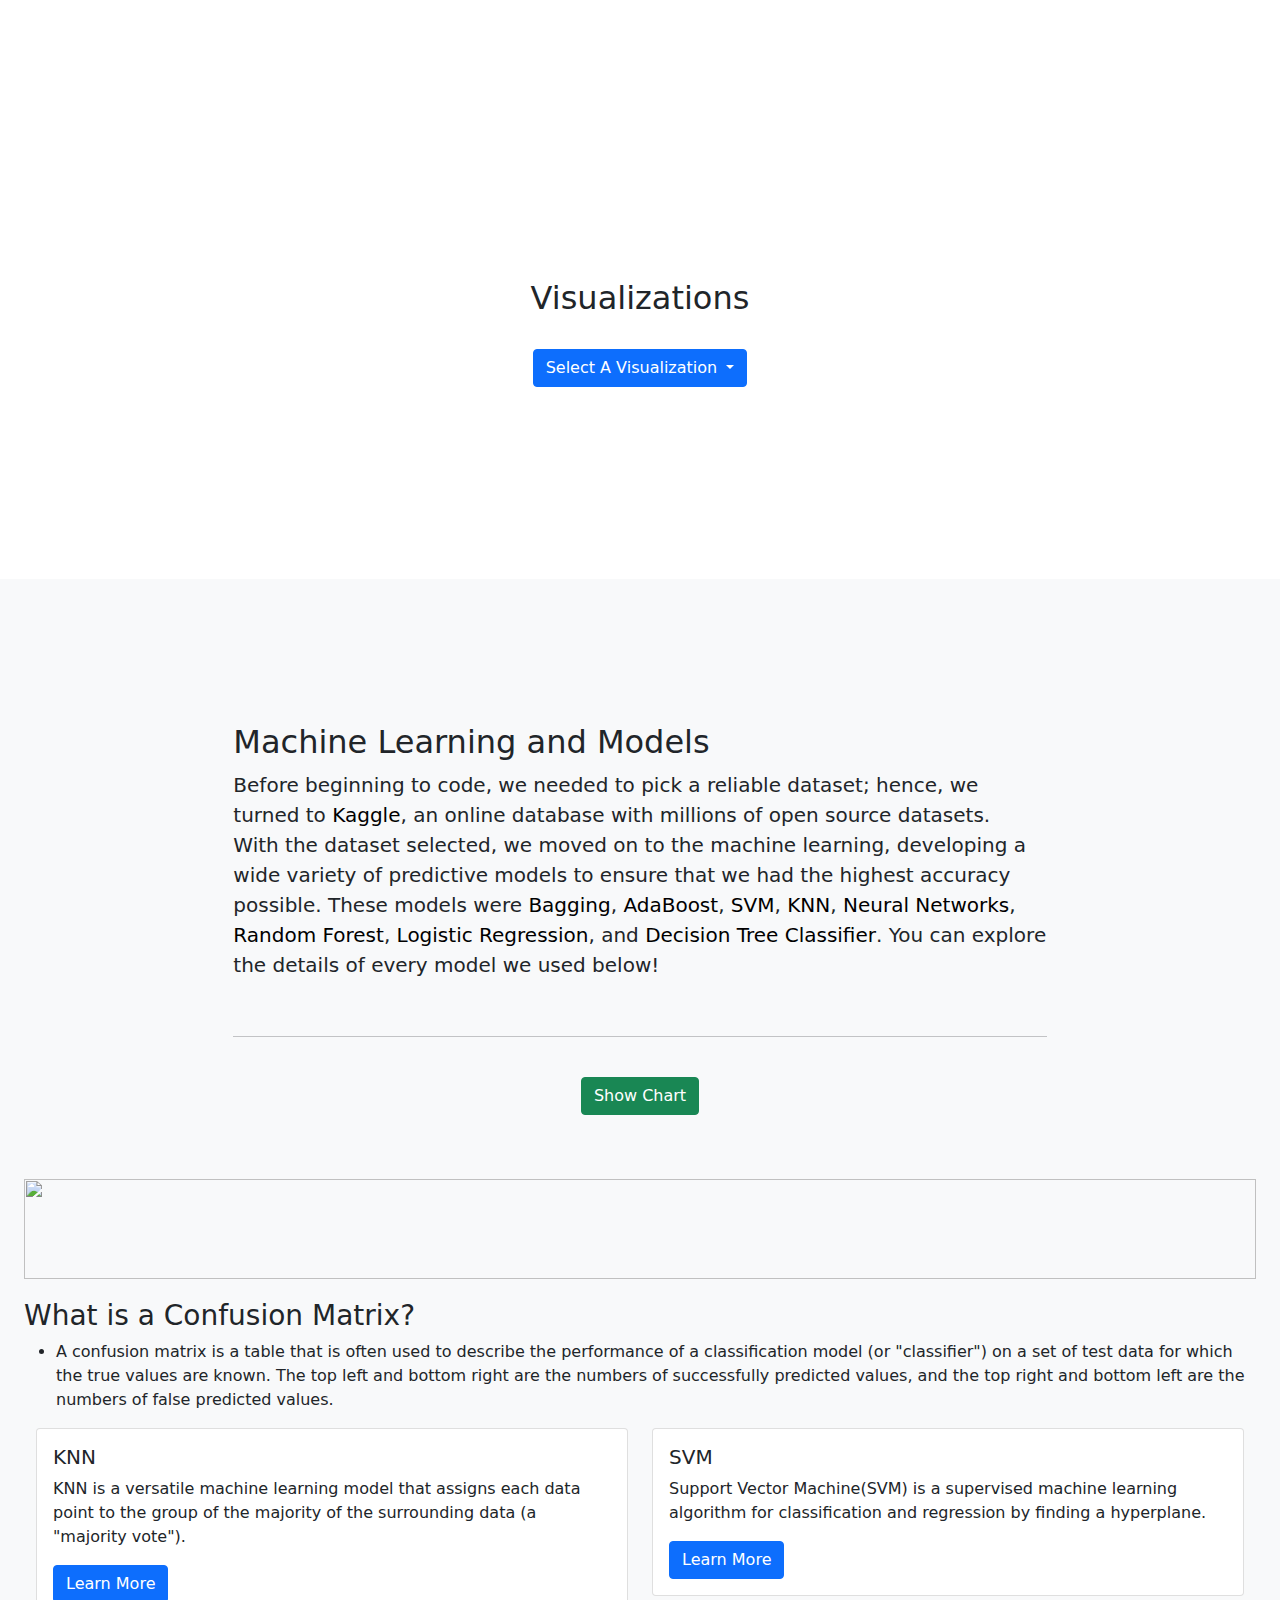
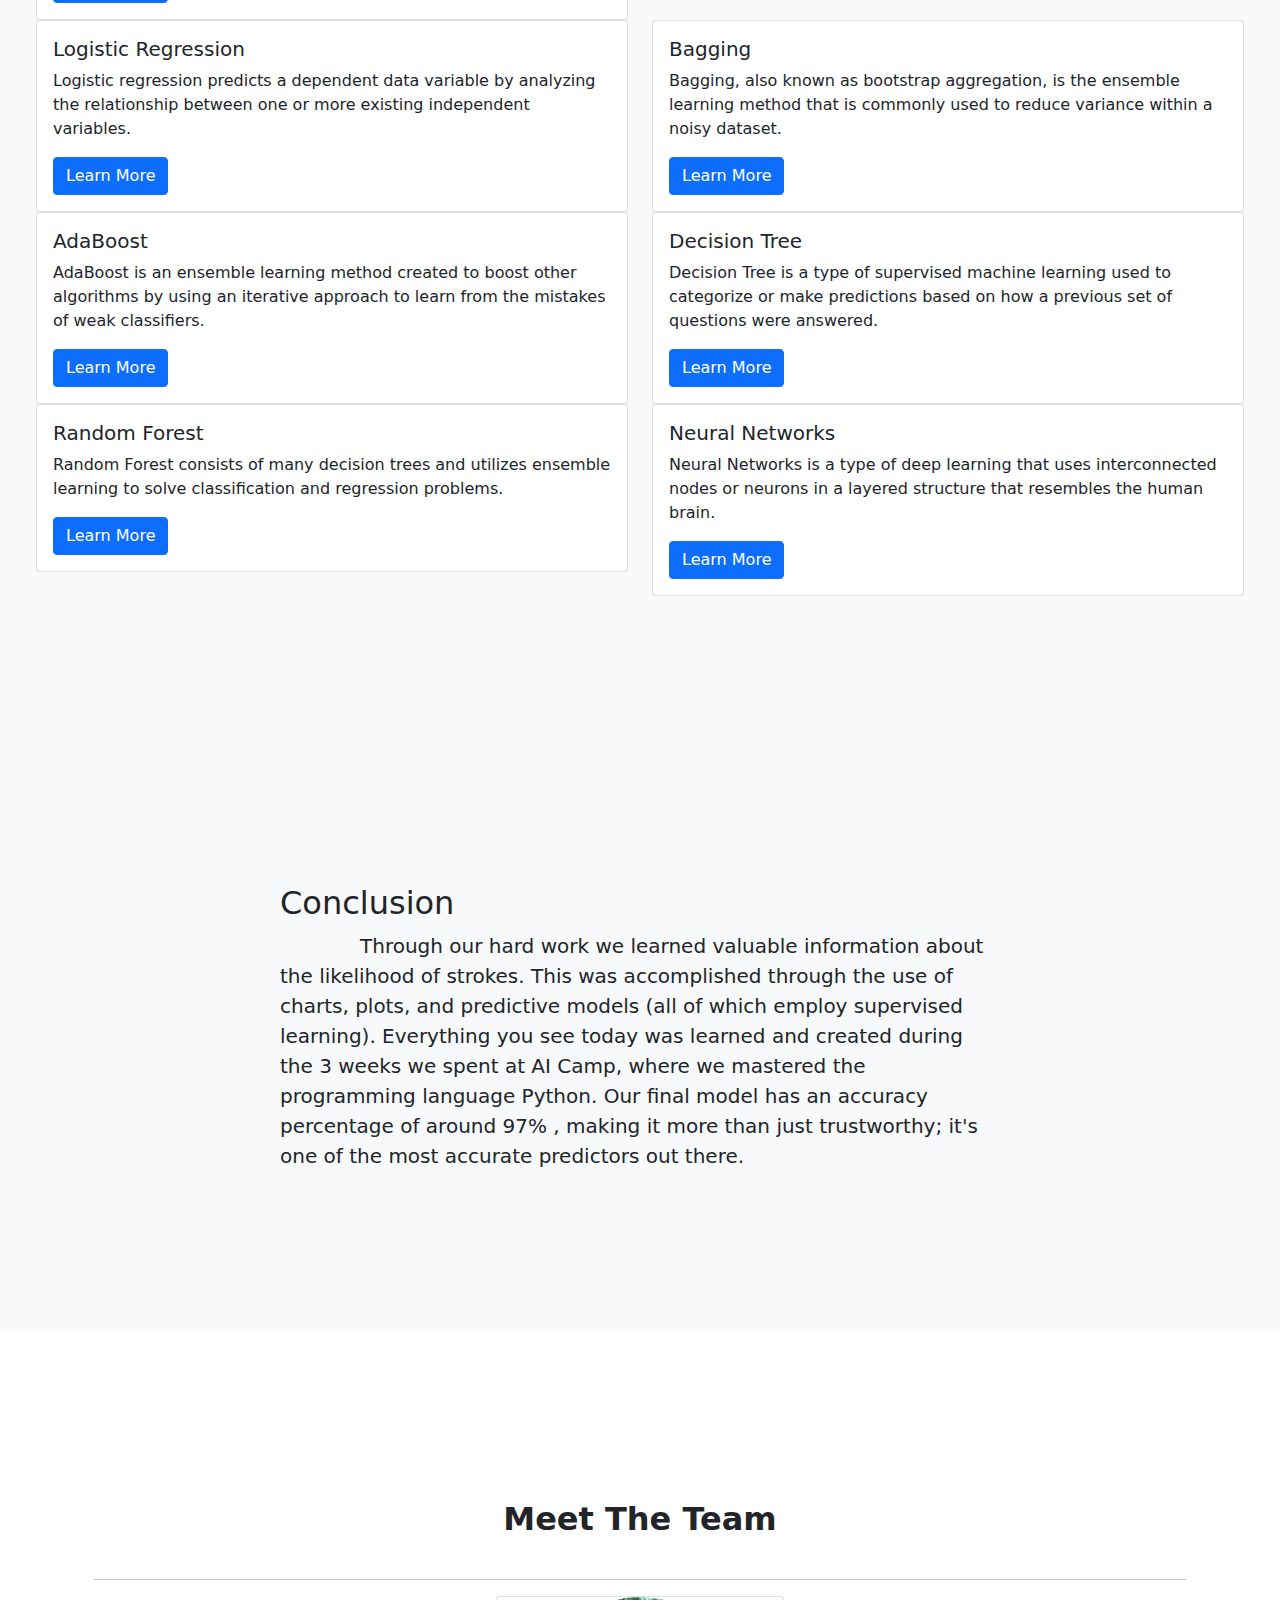
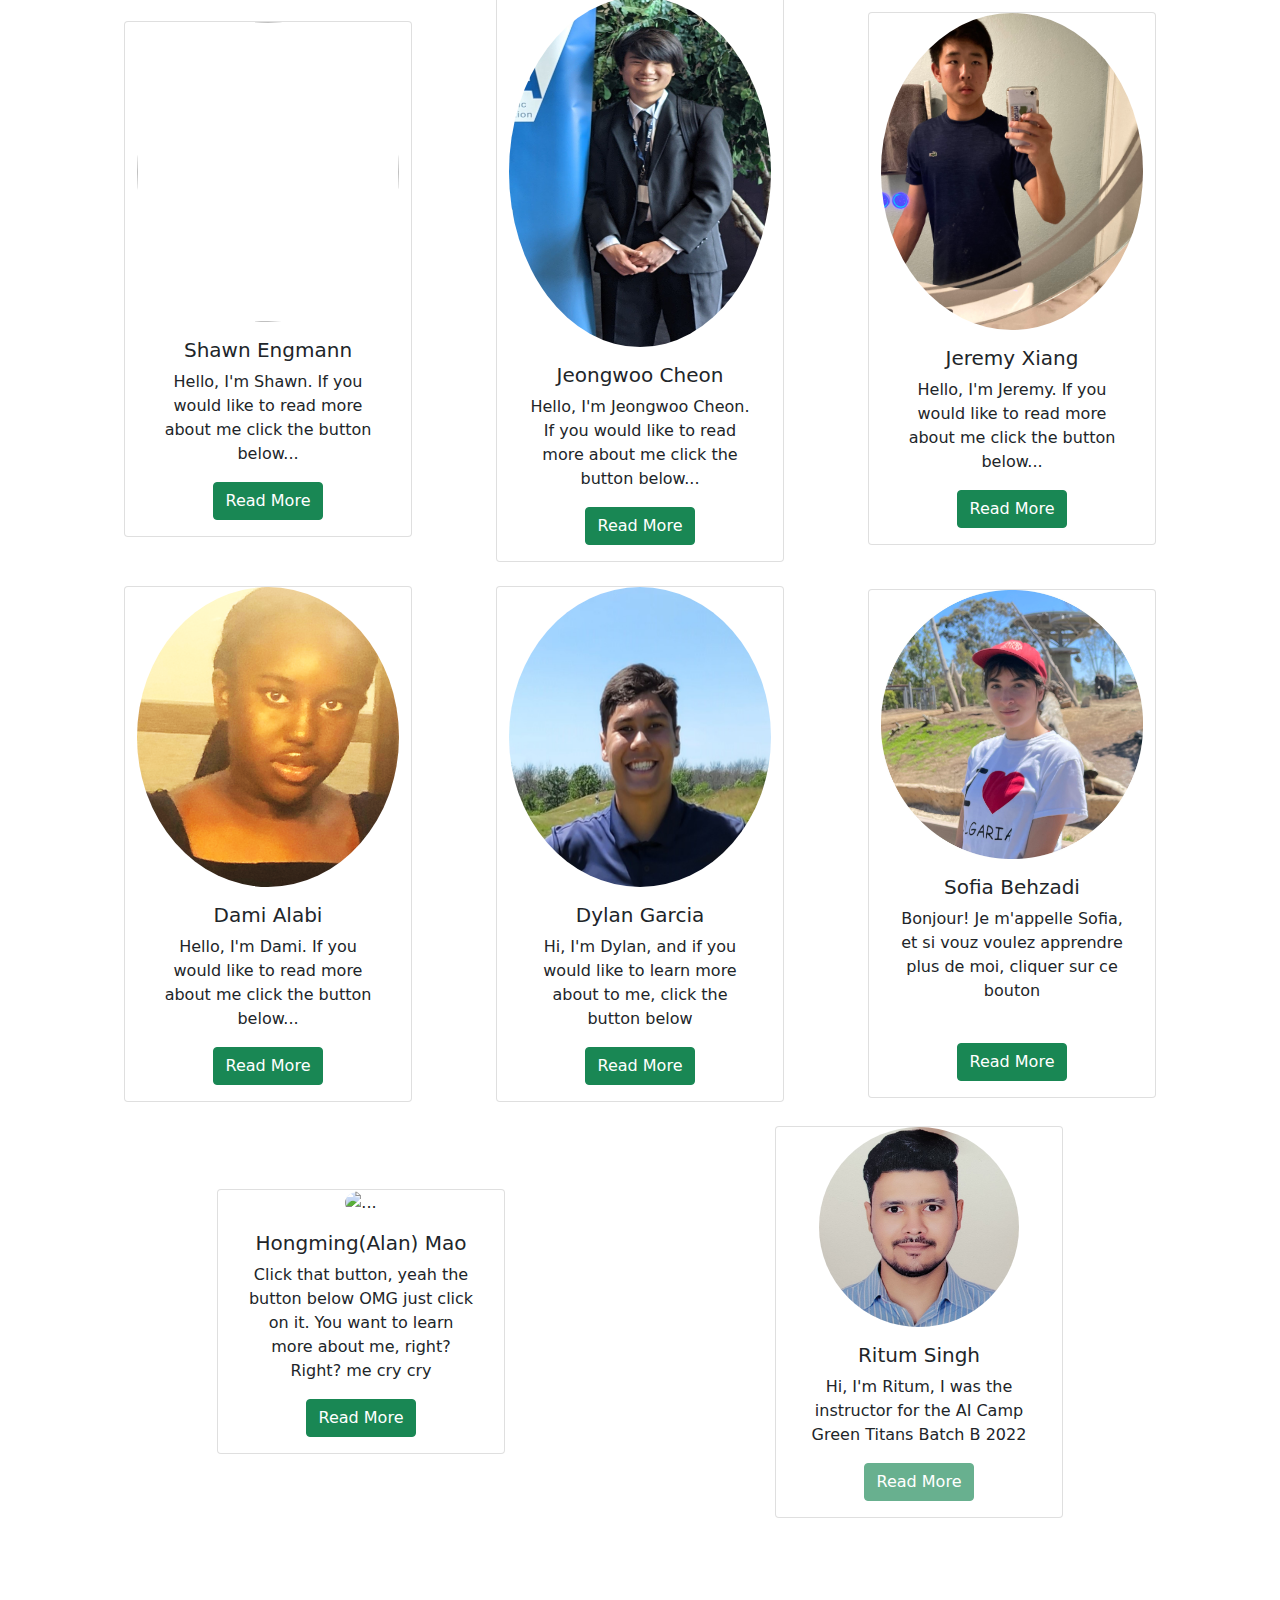
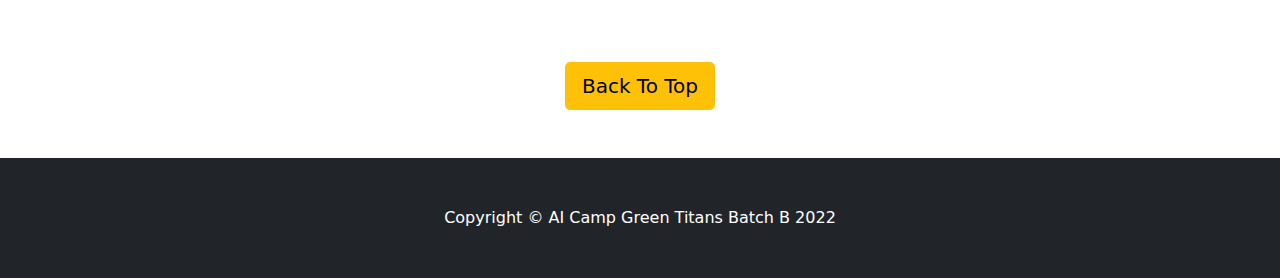
==== commit 80f7b44d: "Update index.html" ====
--- a/index.html
+++ b/index.html
@@ -87,6 +87,132 @@
                     </div>
                </div>
           </section>
+                    <section class="container" id="visual">
+               <div class="container">
+                    <div class="row justify-content-center">
+                         <div class="col-sm-3 text-center">
+                              <h2>Visualizations</h2>
+                              <!-- Tab links -->
+                           <br/>
+                           <div class="dropdown">
+  <button class="btn btn-primary dropdown-toggle" type="button" id="dropdownMenuButton1" data-bs-toggle="dropdown" aria-expanded="false">
+    Select A Visualization
+  </button>
+  <ul class="dropdown-menu" aria-labelledby="dropdownMenuButton1">
+    <li><p><button class="dropdown-item" onclick="changePage('scatterPlot')">Scatter Plot</button></p></li>
+    <li><p><button class="dropdown-item" onclick="changePage('pieChart')">Pie Chart</button></p></li>
+    <li> <p><button class="dropdown-item" onclick="changePage('histogram')">Histogram</button></p></li>
+    <li><p><button class="dropdown-item" onclick="changePage('threed')">Multi Dimensional Plot</button></p></li>
+    <li> <p><button class="dropdown-item" onclick="changePage('scatMatrix')">Scatter Matrix</button></p></li>
+    <li> <p><button class="dropdown-item" onclick="changePage('closeAllPlots')">Close All Plots</button></p></li>
+  </ul>
+                             <br/>
+                             <br/>
+</div>
+<!--                               <div class="row text-center button-nav">
+                                   <div class="col-lg-8">
+                                        <p><button class="staffButtons" onclick="changePage('scatterPlot')">Scatter Plot</button></p>
+                                   </div>
+                                   <div class="col-lg-8">
+                                        <p><button class="staffButtons" onclick="changePage('pieChart')">Pie Chart</button></p>
+                                   </div>
+                                   <div class="col-lg-8">
+                                        <p><button class="staffButtons" onclick="changePage('histogram')">Histogram</button></p>
+                                   </div>
+                                   <div class="col-lg-8">
+                                        <p><button class="staffButtons" onclick="changePage('threed')">Multi Dimensional Plot</button></p>
+                                   </div>
+                                   <div class="col-lg-8">
+                                        <p><button class="staffButtons" onclick="changePage('scatMatrix')">Scatter Matrix</button></p>
+                                   </div>
+                              </div> -->
+                         </div>
+                    </div>
+
+                    <div class="col-sm-6 text-center"></div>
+                    <div id="nocat" class="text-center">
+                         <div class="text-center"
+                              <br />
+                              <br />
+                         </div>
+                    </div>
+                    <div id="scatterPlot" class="text-center" style="display: none;">
+                         <div class="text-center">
+                              <h1>Scatter Plot</h1>
+                              <iframe src="assets/static/scat.html" width="800px" height="550px" style="align-items: center; text-align: center; margin: auto;" title="Pie Chart"></iframe>
+                              <br />
+                              <br />
+
+                              <p style="font-weight: 700px;">This scattered plot shows that there is direct correlation of glucose level</p>
+                         </div>
+                    </div>
+                    <div id="pieChart" class="text-center" style="display: none;">
+                         <div class="text-center">
+                              <h1>Pie Chart</h1>
+                              <iframe src="assets/static/pie.html" width="900px" height="550px" style="align-items: center; text-align: center; margin: auto;" title="Pie Chart"></iframe>
+                              <br />
+                              <br />
+
+                              <p style="font-weight: 700px;">This pie chart shows the percentage of smokers in our dataset. Data shows that 30% of the people smokes or smokes before.</p>
+                         </div>
+                    </div>
+                    <div id="histogram" class="text-center" style="display: none;">
+                         <div class="text-center">
+                              <h1>Histogram</h1>
+                              <iframe src="assets/static/smokeh.html" width="800px" height="550px" style="align-items: center; text-align: center; margin: auto;" title="Pie Chart"></iframe>
+                              <br />
+                              <br />
+
+                              <p style="font-weight: 700px;">The Histogram above compares the gender of the subject and their smoking status to their average glucose levels </p>
+                         </div>
+                    </div>
+                    <div id="histogram" class="text-center" style="display: none;">
+                         <div class="text-center">
+                              <h1>Histogram</h1>
+                              <iframe src="assets/static/smokeh.html" width="800px" height="550px" style="align-items: center; text-align: center; margin: auto;" title="Pie Chart"></iframe>
+                              <br />
+                              <br />
+
+                              <p style="font-weight: 700px;">The Histogram above compares the gender of the subject and their smoking status to their average glucose levels</p>
+                         </div>
+                    </div>
+                    <div id="scatMatrix" class="text-center" style="display: none;">
+                         <div class="text-center">
+                              <h1>Scatter Matrix</h1>
+                              <iframe src="assets/static/smatrix.html" width="800px" height="550px" style="align-items: center; text-align: center; margin: auto;" title="Scatter Matrix"></iframe>
+                              <br />
+                              <br />
+
+                              <p style="font-weight: 700px;">
+                                   This chart shows BMI, Age, and Average Glucose Level of each person in the data set. If the dot is yellow, they had a stroke. If the dot is blue, they didn’t. We discovered that the older you are, the more
+                                   likely you are to have a stroke. The higher your BMI or your Average Glucose Level is, the higher a person’s stroke risk is.
+                              </p>
+                         </div>
+                    </div>
+
+                    <div id="threed" class="text-center" style="display: none;">
+                         <div class="text-center">
+                              <h1><strong> Multi Dimensional Plot</strong></h1>
+                              <iframe src="assets/static/md.html" width="1000px" height="550px" style="align-items: center; text-align: center; margin: auto;" title="Pie Chart"></iframe>
+                              <br />
+                              <br />
+
+                              <p style="font-weight: 700px;">This multi-dimensional plot shows relationships of various factors of stroke and the chance of stroke happening. The graph shows that:</p>
+                              <ol style="font-weight: 700px;">
+                                   <li>Younger people typically have a lower glucose level</li>
+                                   <li>Higher glucose level, higher chance to get a stroke</li>
+                                   <li>Older, higher chance</li>
+                                   <li>Higher BMI, higher chance</li>
+
+                                   <li>Females typically have a lower glucose level</li>
+                                   <li>The older you are, the more likely you are to have a stroke.</li>
+                                   <li>The higher you average glucose level is, the higher the stroke risk becomes.</li>
+                                   <li>The higher your BMI is, the more likely you ate to have a stroke.</li>
+                              </ol>
+                         </div>
+                    </div>
+               </div>
+          </section>
 
           <!-- Machine Learning section-->
           <section id="machinelearning" class="bg-light px-4">
@@ -109,8 +235,7 @@
                            <br/>
                            <hr/>
 <br/>
-                      
-                      <style>
+                                            <style>
                       table, th, td {
   border: 1px solid black;
                         padding: 3px;
@@ -126,13 +251,13 @@
   <thead class="text-center" >
     <tr style="text-align: right;">
       <th></th>
-      <th>model_name</th>
-      <th>train_accuracy</th>
+      <th>Model Name</th>
+      <th>Train Accuracy</th>
       <th>test_accuracy</th>
-      <th>F1_score</th>
-      <th>precision</th>
-      <th>recall</th>
-      <th>False_Positive</th>
+      <th>F1 Score</th>
+      <th>Precision</th>
+      <th>Recall</th>
+      <th>False Negitive</th>
     </tr>
   </thead>
   <tbody>
@@ -227,6 +352,7 @@
                   
                       </div>
 
+
                          <br />
                          <br />
                     </div>
@@ -644,132 +770,7 @@
                     <!-- Here -->
                </div>
           </section>
-          <section class="container" id="visual">
-               <div class="container">
-                    <div class="row justify-content-center">
-                         <div class="col-sm-3 text-center">
-                              <h2>Visualizations</h2>
-                              <!-- Tab links -->
-                           <br/>
-                           <div class="dropdown">
-  <button class="btn btn-primary dropdown-toggle" type="button" id="dropdownMenuButton1" data-bs-toggle="dropdown" aria-expanded="false">
-    Select A Visualization
-  </button>
-  <ul class="dropdown-menu" aria-labelledby="dropdownMenuButton1">
-    <li><p><button class="dropdown-item" onclick="changePage('scatterPlot')">Scatter Plot</button></p></li>
-    <li><p><button class="dropdown-item" onclick="changePage('pieChart')">Pie Chart</button></p></li>
-    <li> <p><button class="dropdown-item" onclick="changePage('histogram')">Histogram</button></p></li>
-    <li><p><button class="dropdown-item" onclick="changePage('threed')">Multi Dimensional Plot</button></p></li>
-    <li> <p><button class="dropdown-item" onclick="changePage('scatMatrix')">Scatter Matrix</button></p></li>
-    <li> <p><button class="dropdown-item" onclick="changePage('closeAllPlots')">Close All Plots</button></p></li>
-  </ul>
-                             <br/>
-                             <br/>
-</div>
-<!--                               <div class="row text-center button-nav">
-                                   <div class="col-lg-8">
-                                        <p><button class="staffButtons" onclick="changePage('scatterPlot')">Scatter Plot</button></p>
-                                   </div>
-                                   <div class="col-lg-8">
-                                        <p><button class="staffButtons" onclick="changePage('pieChart')">Pie Chart</button></p>
-                                   </div>
-                                   <div class="col-lg-8">
-                                        <p><button class="staffButtons" onclick="changePage('histogram')">Histogram</button></p>
-                                   </div>
-                                   <div class="col-lg-8">
-                                        <p><button class="staffButtons" onclick="changePage('threed')">Multi Dimensional Plot</button></p>
-                                   </div>
-                                   <div class="col-lg-8">
-                                        <p><button class="staffButtons" onclick="changePage('scatMatrix')">Scatter Matrix</button></p>
-                                   </div>
-                              </div> -->
-                         </div>
-                    </div>
-
-                    <div class="col-sm-6 text-center"></div>
-                    <div id="nocat" class="text-center">
-                         <div class="text-center"
-                              <br />
-                              <br />
-                         </div>
-                    </div>
-                    <div id="scatterPlot" class="text-center" style="display: none;">
-                         <div class="text-center">
-                              <h1>Scatter Plot</h1>
-                              <iframe src="assets/static/scat.html" width="800px" height="550px" style="align-items: center; text-align: center; margin: auto;" title="Pie Chart"></iframe>
-                              <br />
-                              <br />
-
-                              <p style="font-weight: 700px;">This scattered plot shows that there is direct correlation of glucose level</p>
-                         </div>
-                    </div>
-                    <div id="pieChart" class="text-center" style="display: none;">
-                         <div class="text-center">
-                              <h1>Pie Chart</h1>
-                              <iframe src="assets/static/pie.html" width="900px" height="550px" style="align-items: center; text-align: center; margin: auto;" title="Pie Chart"></iframe>
-                              <br />
-                              <br />
-
-                              <p style="font-weight: 700px;">This pie chart shows the percentage of smokers in our dataset. Data shows that 30% of the people smokes or smokes before.</p>
-                         </div>
-                    </div>
-                    <div id="histogram" class="text-center" style="display: none;">
-                         <div class="text-center">
-                              <h1>Histogram</h1>
-                              <iframe src="assets/static/smokeh.html" width="800px" height="550px" style="align-items: center; text-align: center; margin: auto;" title="Pie Chart"></iframe>
-                              <br />
-                              <br />
-
-                              <p style="font-weight: 700px;">The Histogram above compares the gender of the subject and their smoking status to their average glucose levels </p>
-                         </div>
-                    </div>
-                    <div id="histogram" class="text-center" style="display: none;">
-                         <div class="text-center">
-                              <h1>Histogram</h1>
-                              <iframe src="assets/static/smokeh.html" width="800px" height="550px" style="align-items: center; text-align: center; margin: auto;" title="Pie Chart"></iframe>
-                              <br />
-                              <br />
-
-                              <p style="font-weight: 700px;">The Histogram above compares the gender of the subject and their smoking status to their average glucose levels</p>
-                         </div>
-                    </div>
-                    <div id="scatMatrix" class="text-center" style="display: none;">
-                         <div class="text-center">
-                              <h1>Scatter Matrix</h1>
-                              <iframe src="assets/static/smatrix.html" width="800px" height="550px" style="align-items: center; text-align: center; margin: auto;" title="Scatter Matrix"></iframe>
-                              <br />
-                              <br />
-
-                              <p style="font-weight: 700px;">
-                                   This chart shows BMI, Age, and Average Glucose Level of each person in the data set. If the dot is yellow, they had a stroke. If the dot is blue, they didn’t. We discovered that the older you are, the more
-                                   likely you are to have a stroke. The higher your BMI or your Average Glucose Level is, the higher a person’s stroke risk is.
-                              </p>
-                         </div>
-                    </div>
-
-                    <div id="threed" class="text-center" style="display: none;">
-                         <div class="text-center">
-                              <h1><strong> Multi Dimensional Plot</strong></h1>
-                              <iframe src="assets/static/md.html" width="1000px" height="550px" style="align-items: center; text-align: center; margin: auto;" title="Pie Chart"></iframe>
-                              <br />
-                              <br />
-
-                              <p style="font-weight: 700px;">This multi-dimensional plot shows relationships of various factors of stroke and the chance of stroke happening. The graph shows that:</p>
-                              <ol style="font-weight: 700px;">
-                                   <li>Younger people typically have a lower glucose level</li>
-                                   <li>Higher glucose level, higher chance to get a stroke</li>
-                                   <li>Older, higher chance</li>
-                                   <li>Higher BMI, higher chance</li>
-
-                                   <li>Females typically have a lower glucose level</li>
-                                   <li>The older you are, the more likely you are to have a stroke.</li>
-                                   <li>The higher you average glucose level is, the higher the stroke risk becomes.</li>
-                                   <li>The higher your BMI is, the more likely you ate to have a stroke.</li>
-                              </ol>
-                         </div>
-                    </div>
-               </div>
-          </section>
+
 
           <!-- Conclusion section-->
           <section class="bg-light" id="conclusion">
@@ -789,6 +790,7 @@
                     </div>
                </div>
           </section>
+     
 
           <!-- Conclusion -->
 
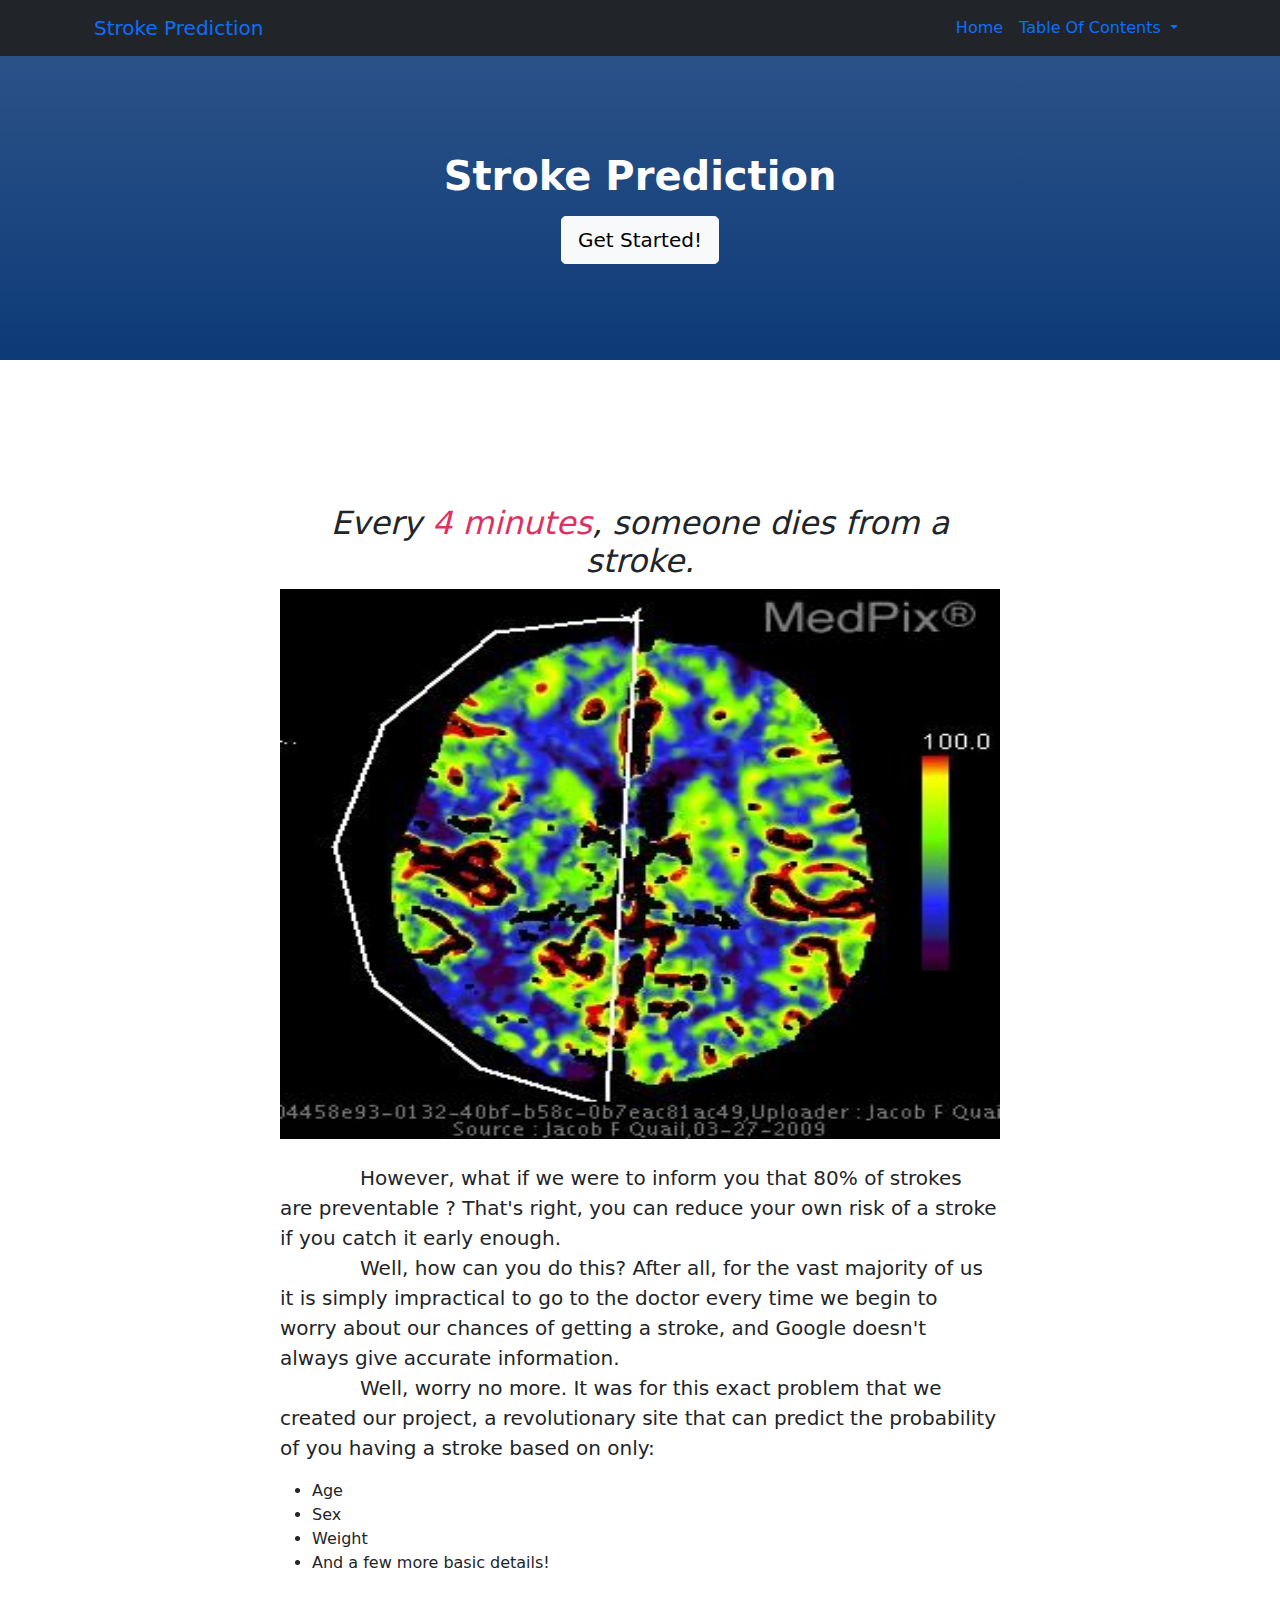
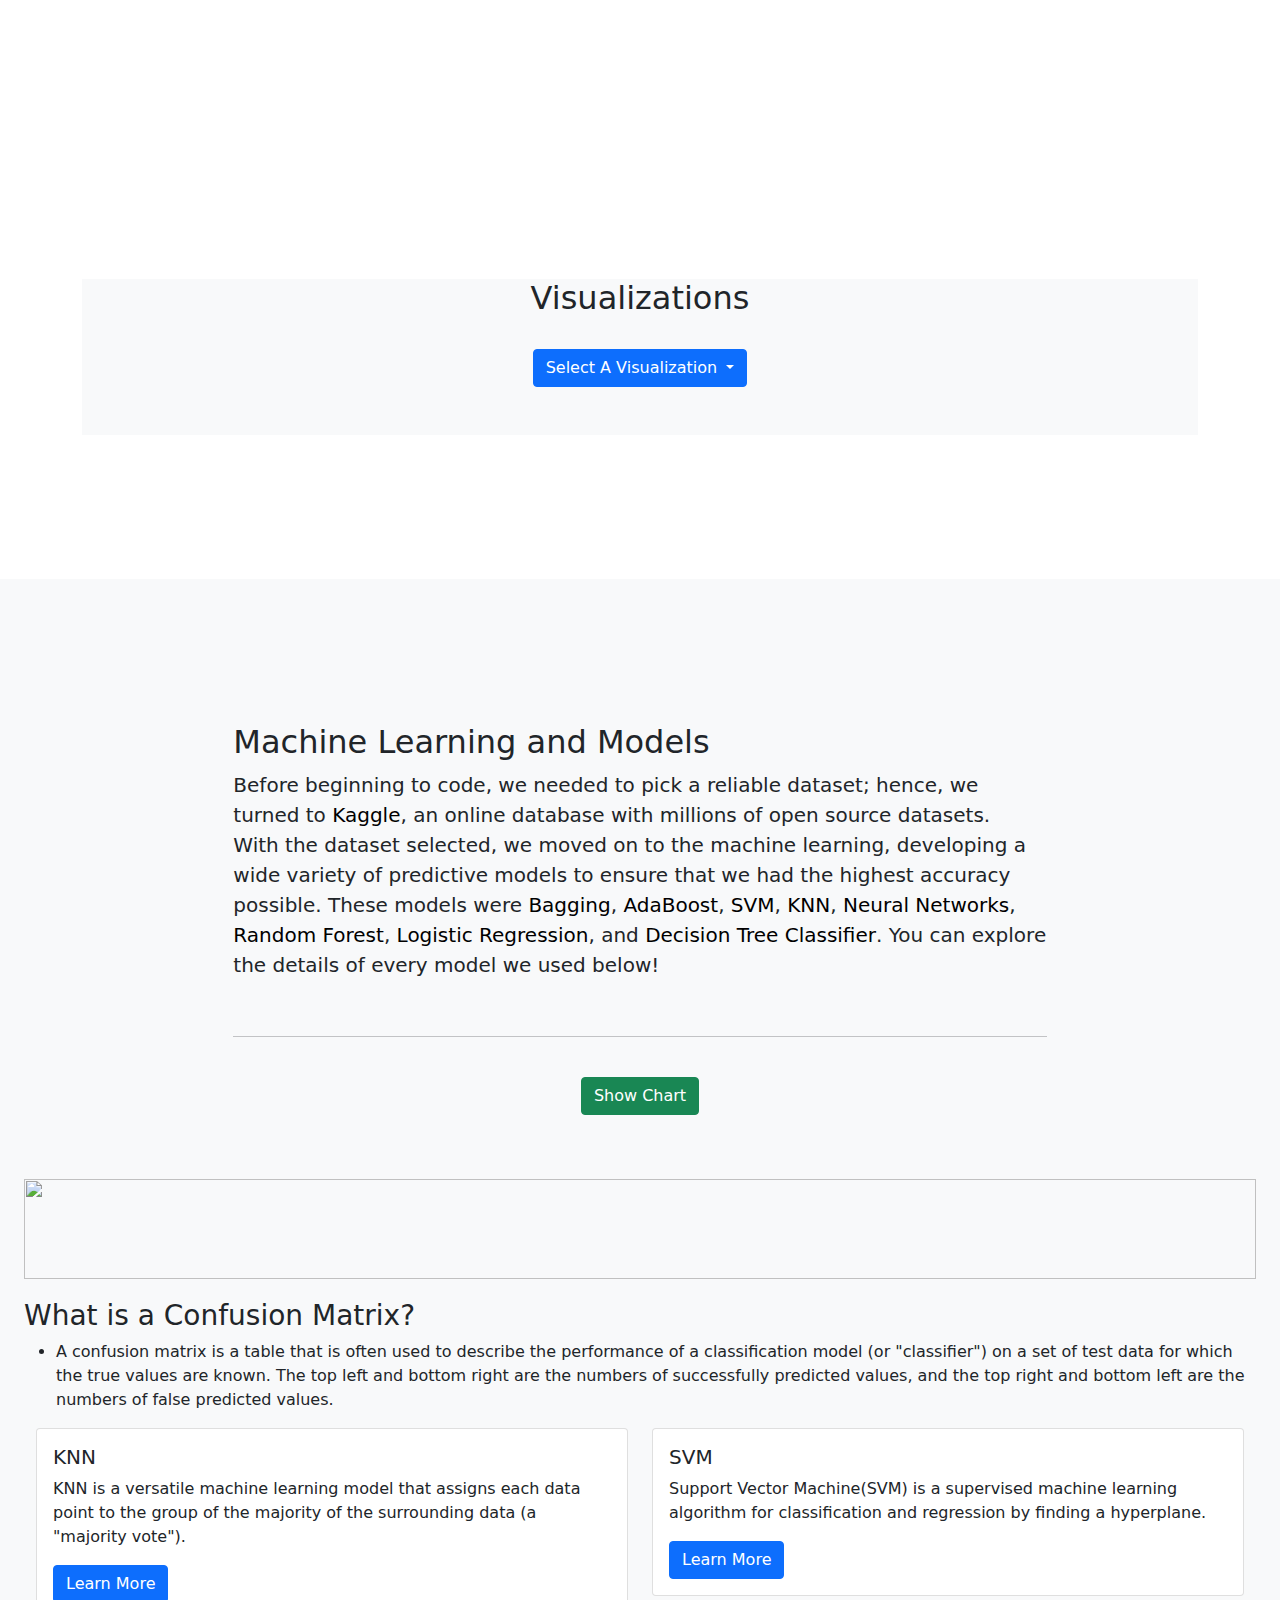
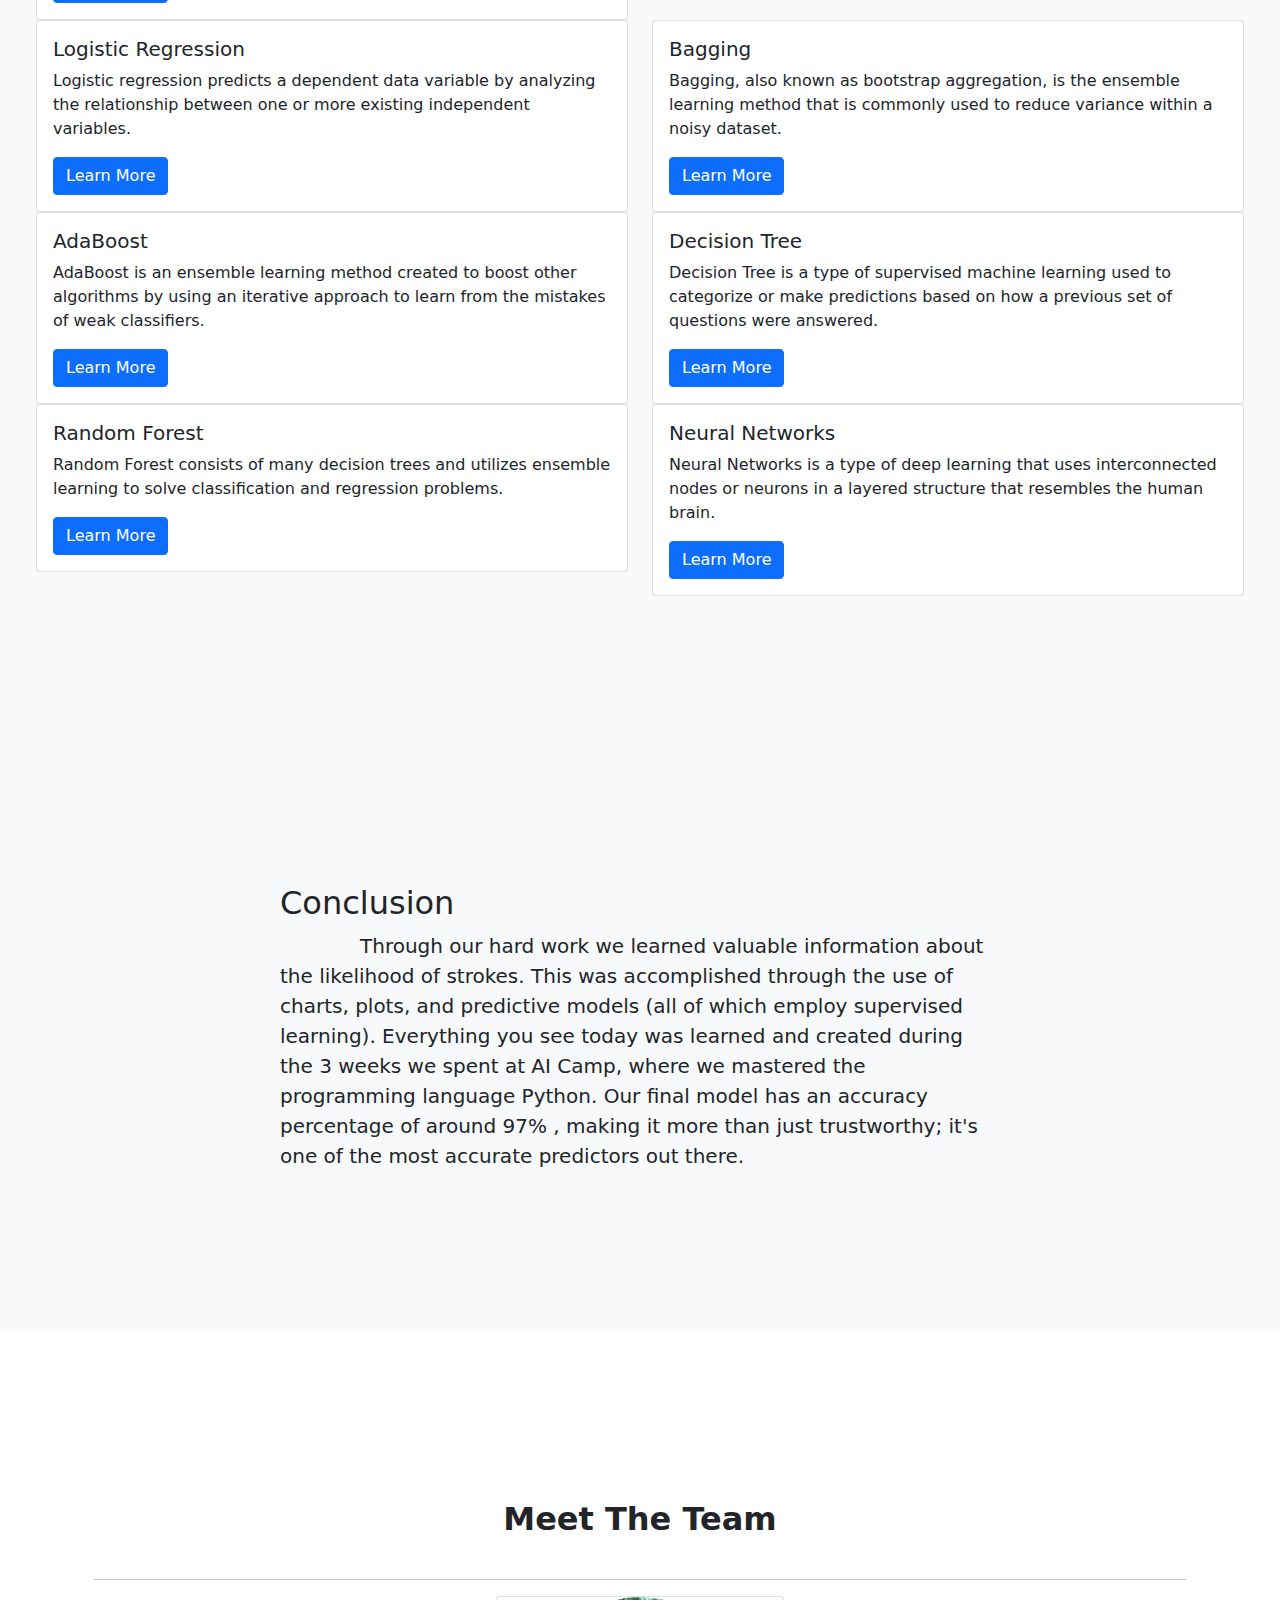
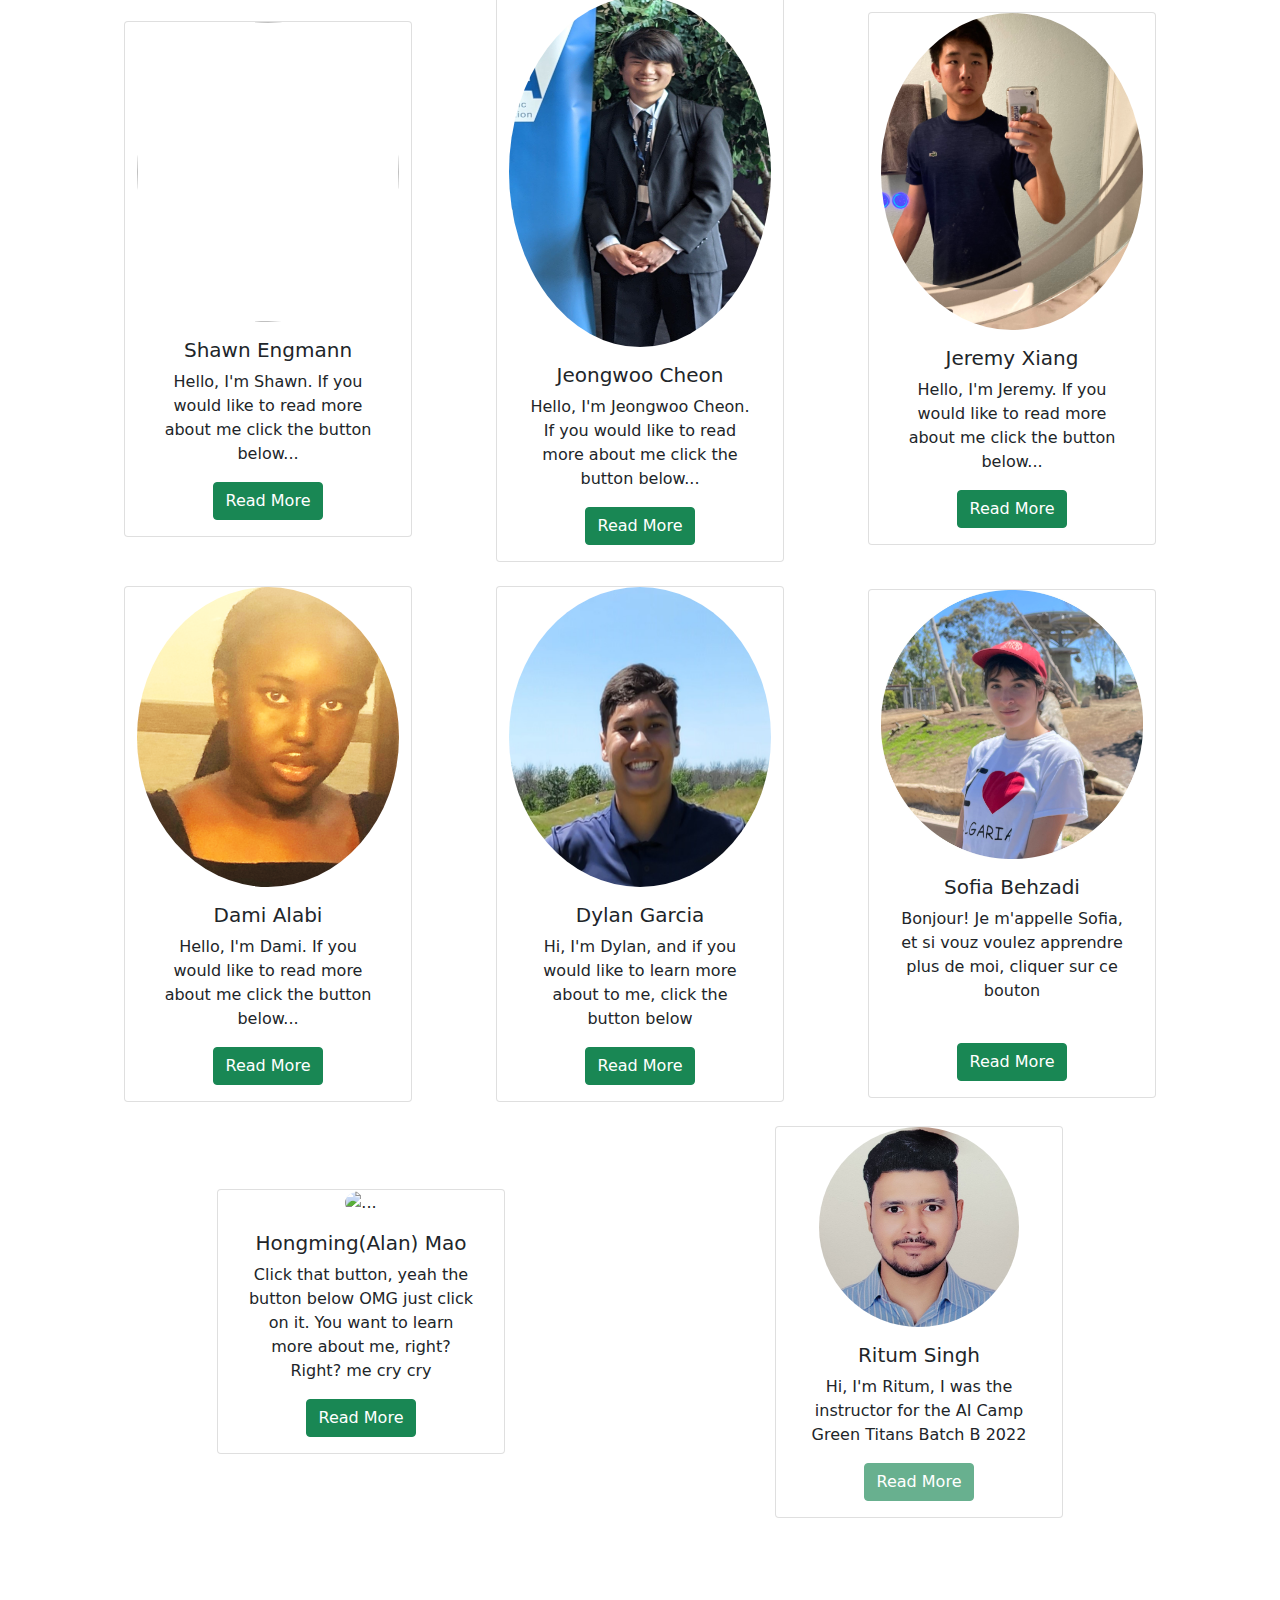
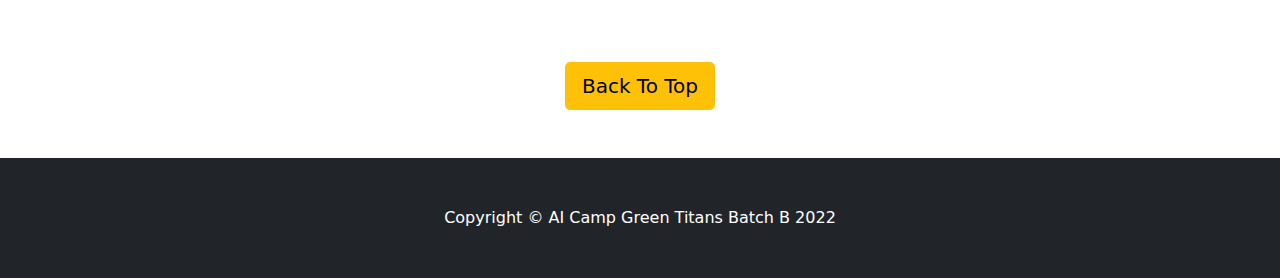
==== commit 122346f2: "Update index.html" ====
--- a/index.html
+++ b/index.html
@@ -14,7 +14,7 @@
      </head>
      <body id="page-top">
           <!-- Navigation-->
-          <nav class="navbar navbar-expand-lg navbar-dark bg-dark fixed-top" id="mainNav">
+          <nav class="navbar navbar-expand-lg navbar- dark bg-dark fixed-top" id="mainNav">
                <div class="container px-4">
                     <a class="navbar-brand" href="#page-top">Stroke Prediction</a>
                     <button class="navbar-toggler" type="button" data-bs-toggle="collapse" data-bs-target="#navbarResponsive" aria-controls="navbarResponsive" aria-expanded="false" aria-label="Toggle navigation">
@@ -88,7 +88,7 @@
                </div>
           </section>
                     <section class="container" id="visual">
-               <div class="container">
+               <div class="container bg-light">
                     <div class="row justify-content-center">
                          <div class="col-sm-3 text-center">
                               <h2>Visualizations</h2>
@@ -149,7 +149,7 @@
                     <div id="pieChart" class="text-center" style="display: none;">
                          <div class="text-center">
                               <h1>Pie Chart</h1>
-                              <iframe src="assets/static/pie.html" width="900px" height="550px" style="align-items: center; text-align: center; margin: auto;" title="Pie Chart"></iframe>
+                              <iframe src="assets/static/pie.html" width="1000px" height="550px" style="align-items: center; text-align: center; margin: auto;" title="Pie Chart"></iframe>
                               <br />
                               <br />
 
@@ -159,7 +159,7 @@
                     <div id="histogram" class="text-center" style="display: none;">
                          <div class="text-center">
                               <h1>Histogram</h1>
-                              <iframe src="assets/static/smokeh.html" width="800px" height="550px" style="align-items: center; text-align: center; margin: auto;" title="Pie Chart"></iframe>
+                              <iframe src="assets/static/smokeh.html" width="900px" height="550px" style="align-items: center; text-align: center; margin: auto;" title="Pie Chart"></iframe>
                               <br />
                               <br />
 
@@ -169,7 +169,7 @@
                     <div id="histogram" class="text-center" style="display: none;">
                          <div class="text-center">
                               <h1>Histogram</h1>
-                              <iframe src="assets/static/smokeh.html" width="800px" height="550px" style="align-items: center; text-align: center; margin: auto;" title="Pie Chart"></iframe>
+                              <iframe src="assets/static/smokeh.html" width="900px" height="550px" style="align-items: center; text-align: center; margin: auto;" title="Pie Chart"></iframe>
                               <br />
                               <br />
 
@@ -179,7 +179,7 @@
                     <div id="scatMatrix" class="text-center" style="display: none;">
                          <div class="text-center">
                               <h1>Scatter Matrix</h1>
-                              <iframe src="assets/static/smatrix.html" width="800px" height="550px" style="align-items: center; text-align: center; margin: auto;" title="Scatter Matrix"></iframe>
+                              <iframe src="assets/static/smatrix.html" width="900px" height="550px" style="align-items: center; text-align: center; margin: auto;" title="Scatter Matrix"></iframe>
                               <br />
                               <br />
 
@@ -193,7 +193,7 @@
                     <div id="threed" class="text-center" style="display: none;">
                          <div class="text-center">
                               <h1><strong> Multi Dimensional Plot</strong></h1>
-                              <iframe src="assets/static/md.html" width="1000px" height="550px" style="align-items: center; text-align: center; margin: auto;" title="Pie Chart"></iframe>
+                              <iframe src="assets/static/md.html" width="1100px" height="550px" style="align-items: center; text-align: center; margin: auto;" title="Pie Chart"></iframe>
                               <br />
                               <br />
 
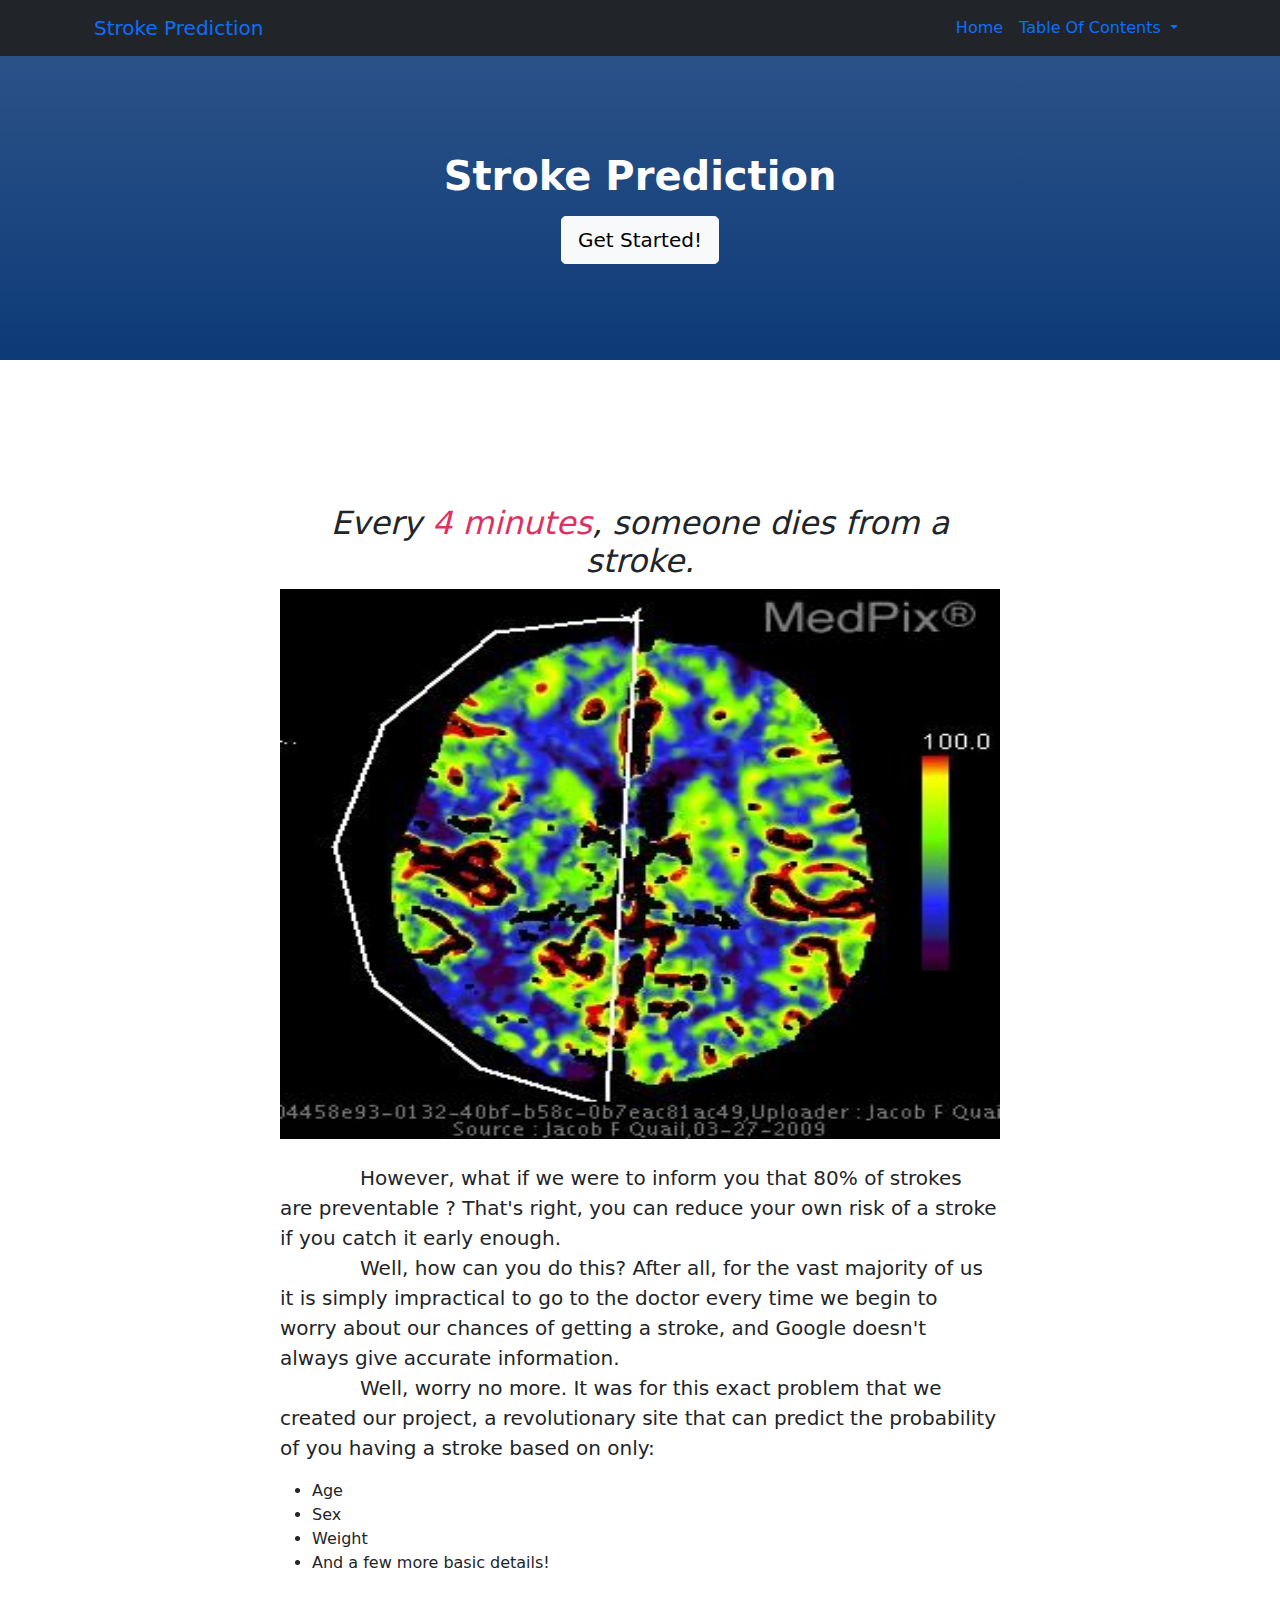
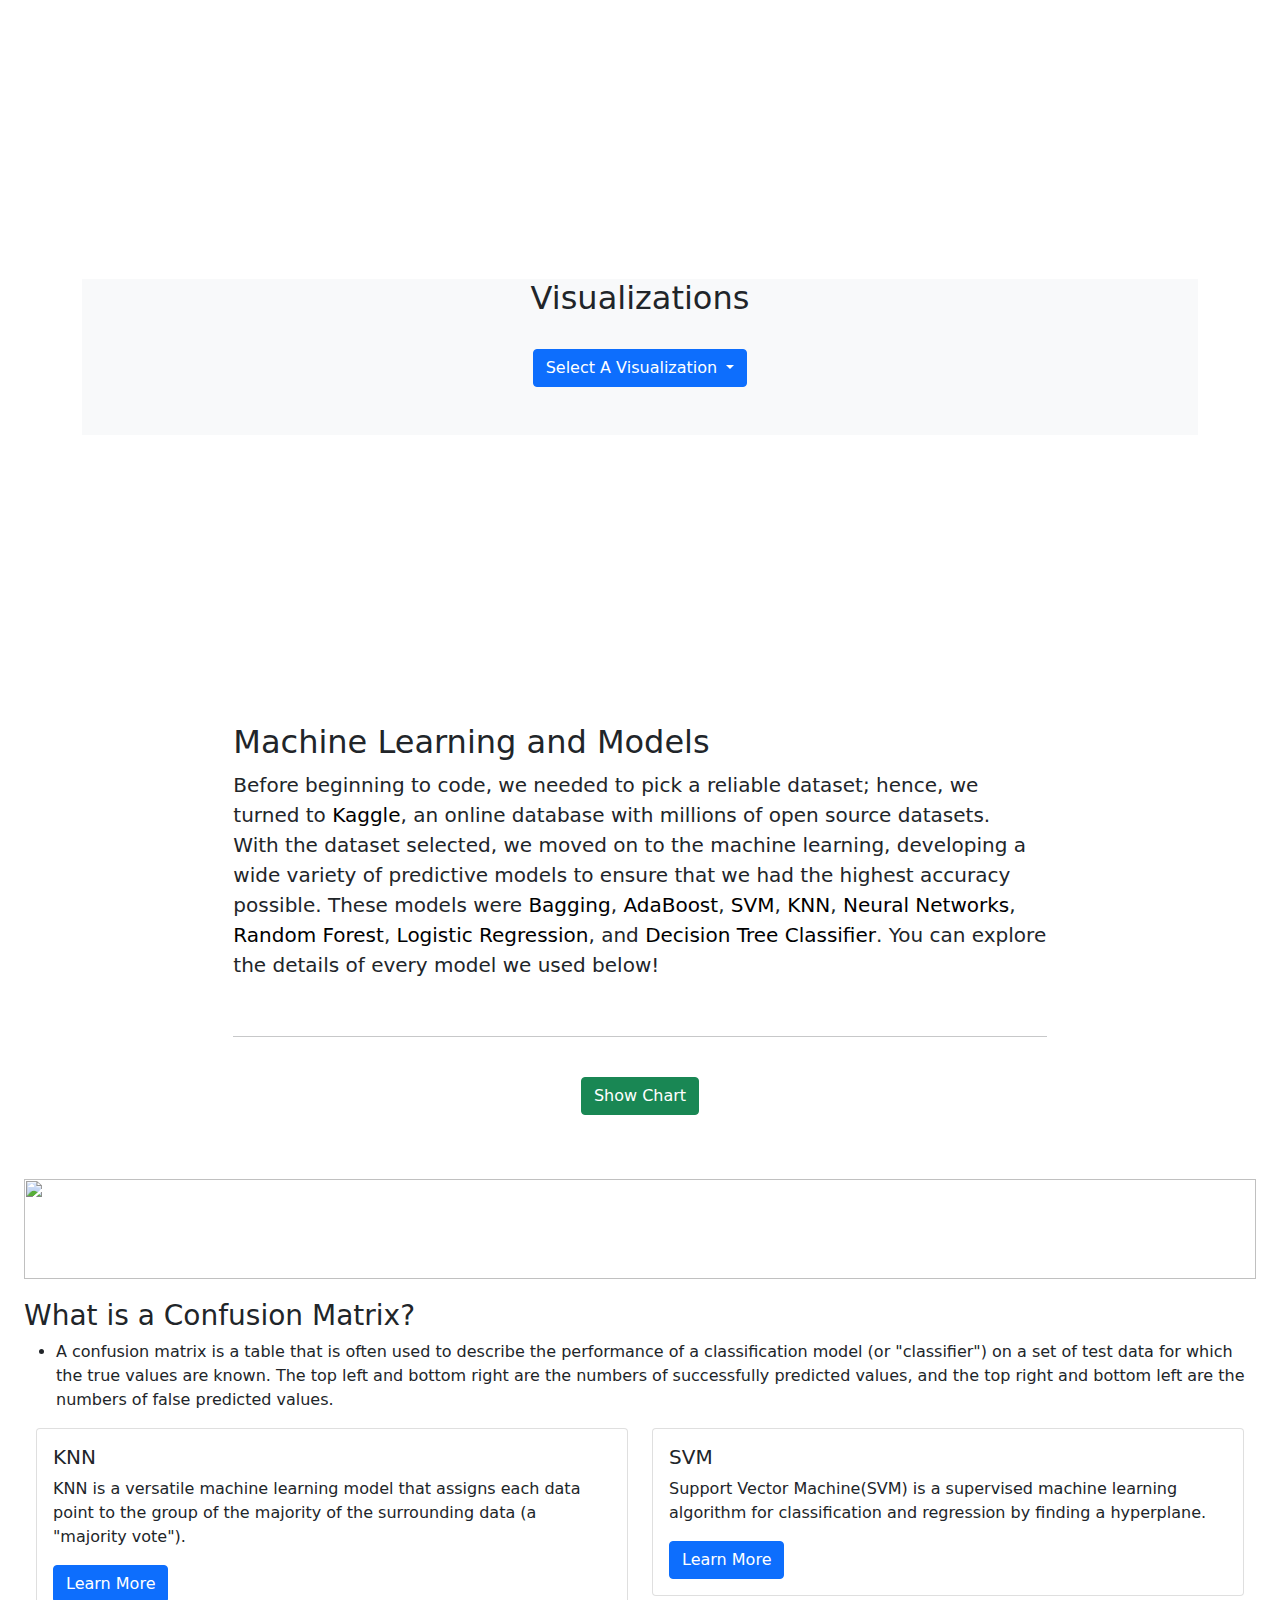
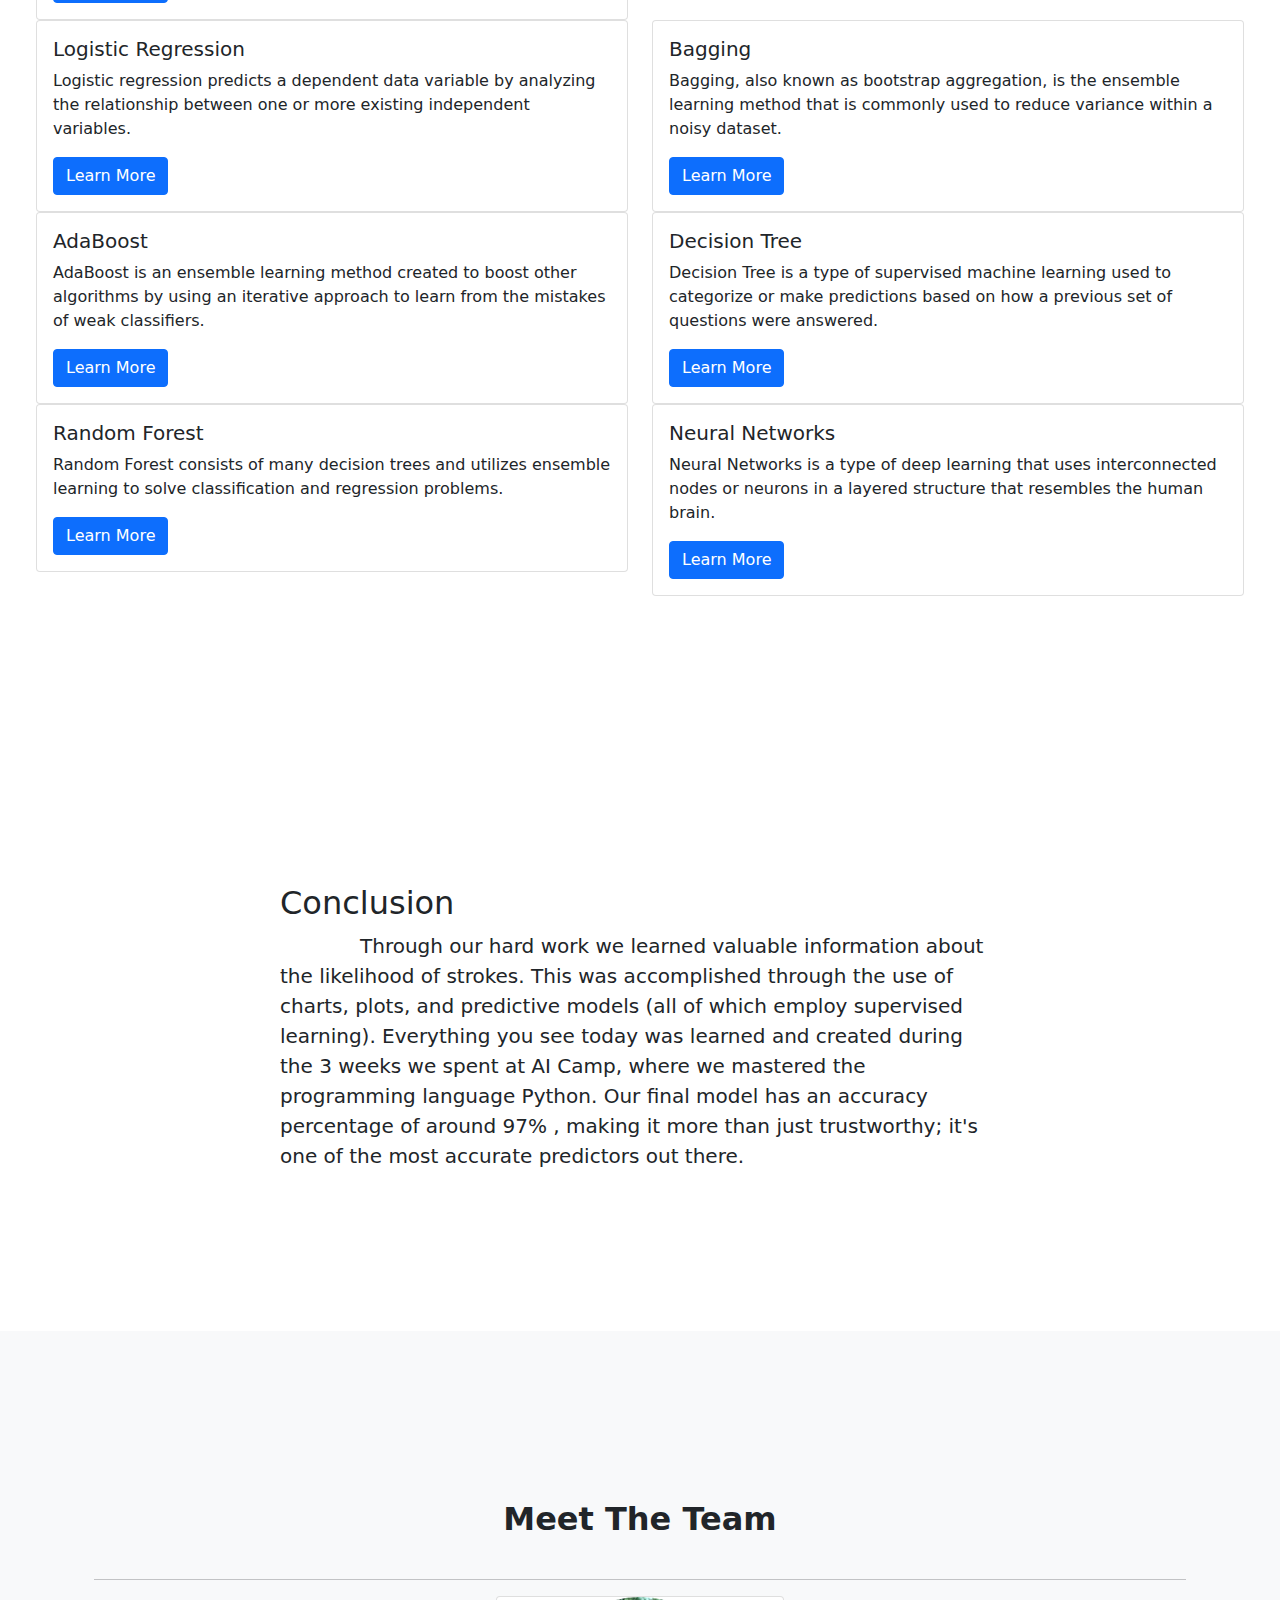
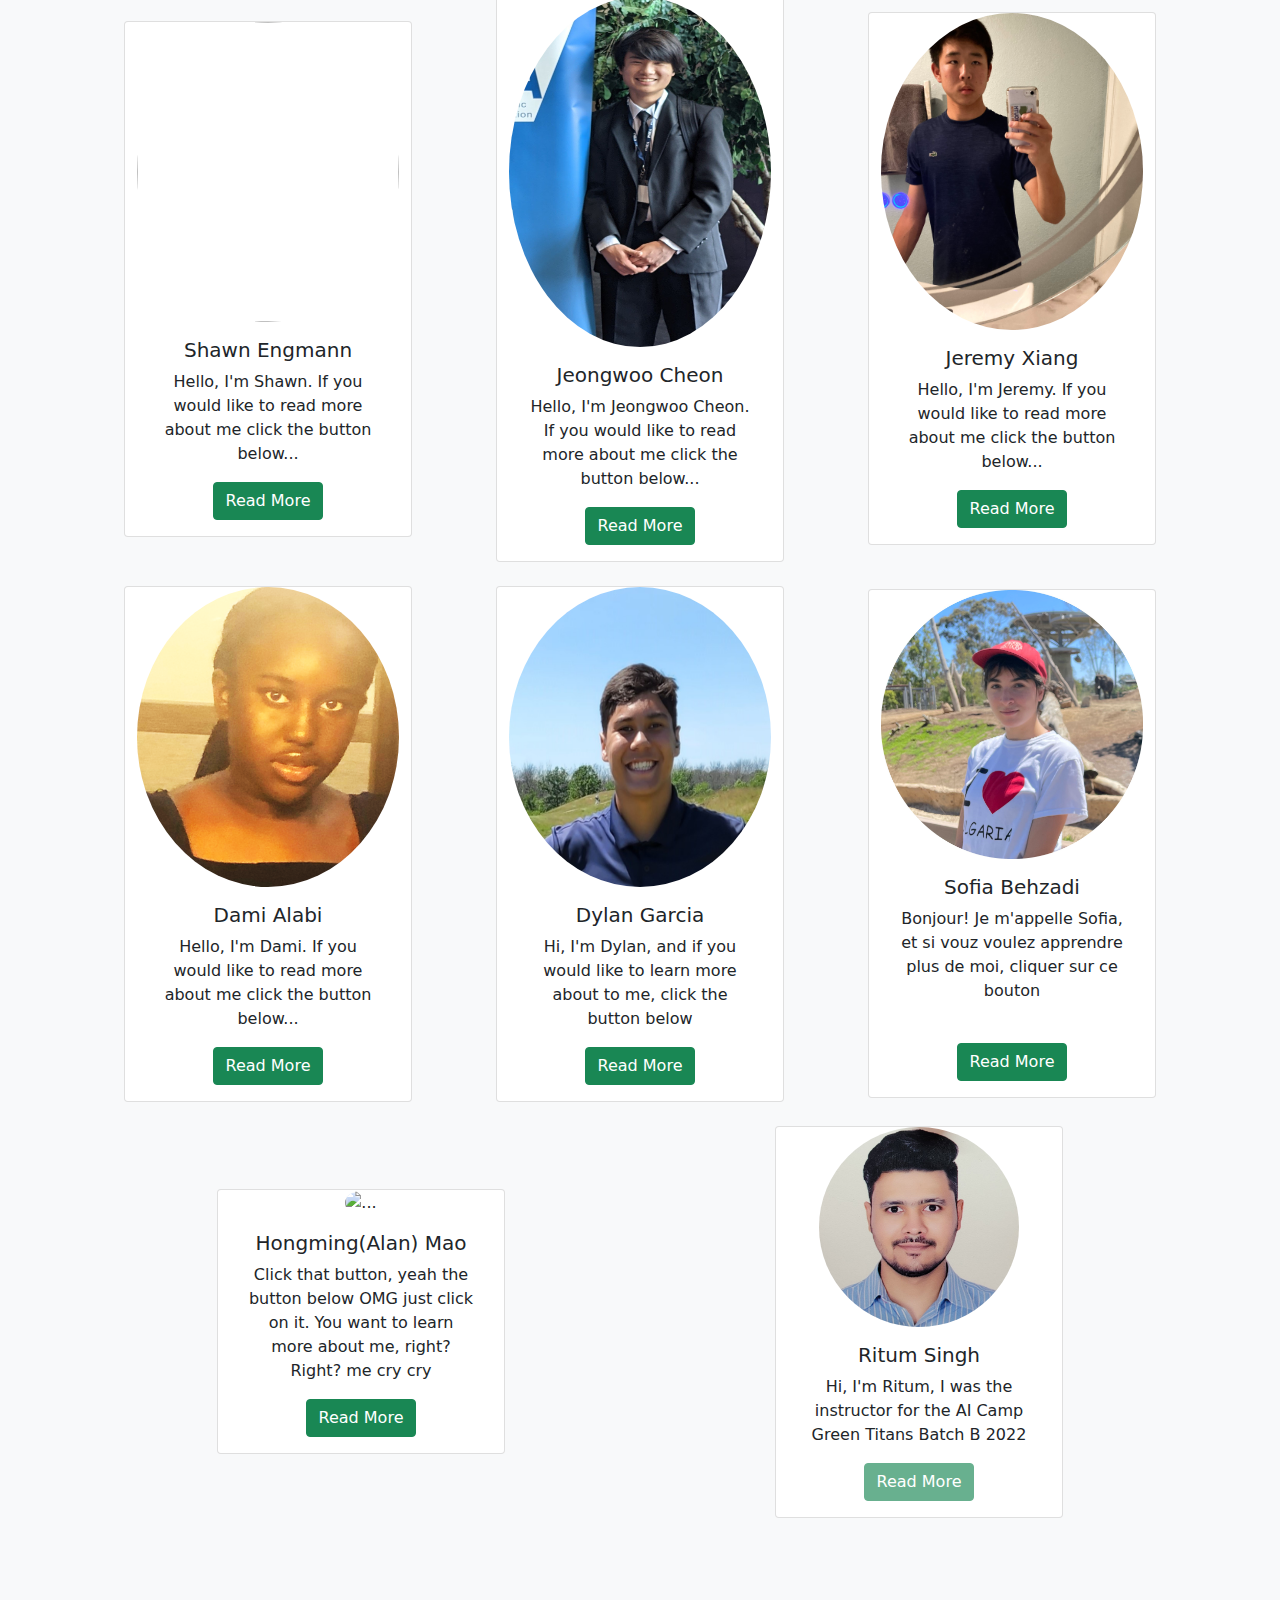
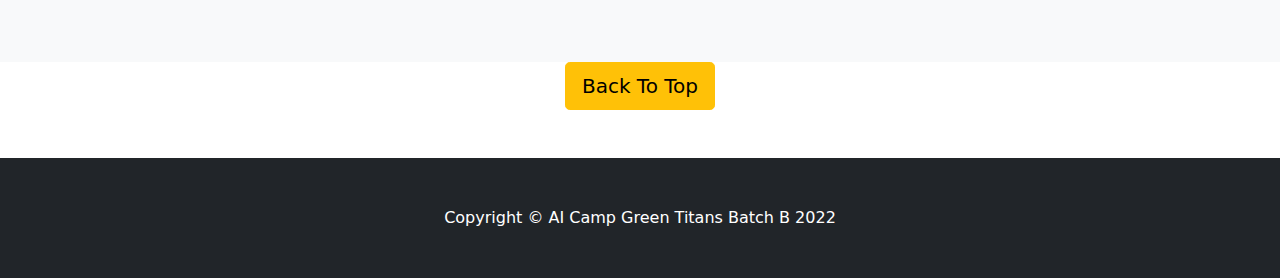
==== commit 96b5b2f2: "Update index.html" ====
--- a/index.html
+++ b/index.html
@@ -215,7 +215,7 @@
           </section>
 
           <!-- Machine Learning section-->
-          <section id="machinelearning" class="bg-light px-4">
+          <section id="machinelearning" class="px-4">
                <div class="row gx-4 justify-content-center">
                     <div class="col-lg-8">
                          <h2>Machine Learning and Models</h2>
@@ -773,7 +773,7 @@
 
 
           <!-- Conclusion section-->
-          <section class="bg-light" id="conclusion">
+          <section  id="conclusion">
                <div class="container px-4">
                     <div class="row gx-4 justify-content-center">
                          <div class="col-lg-8">
@@ -794,7 +794,7 @@
 
           <!-- Conclusion -->
 
-          <section id="our-team">
+          <section id="our-team" class="bg-light">
                <div class="container px-4">
                     <p class="header">
                          Meet The Team
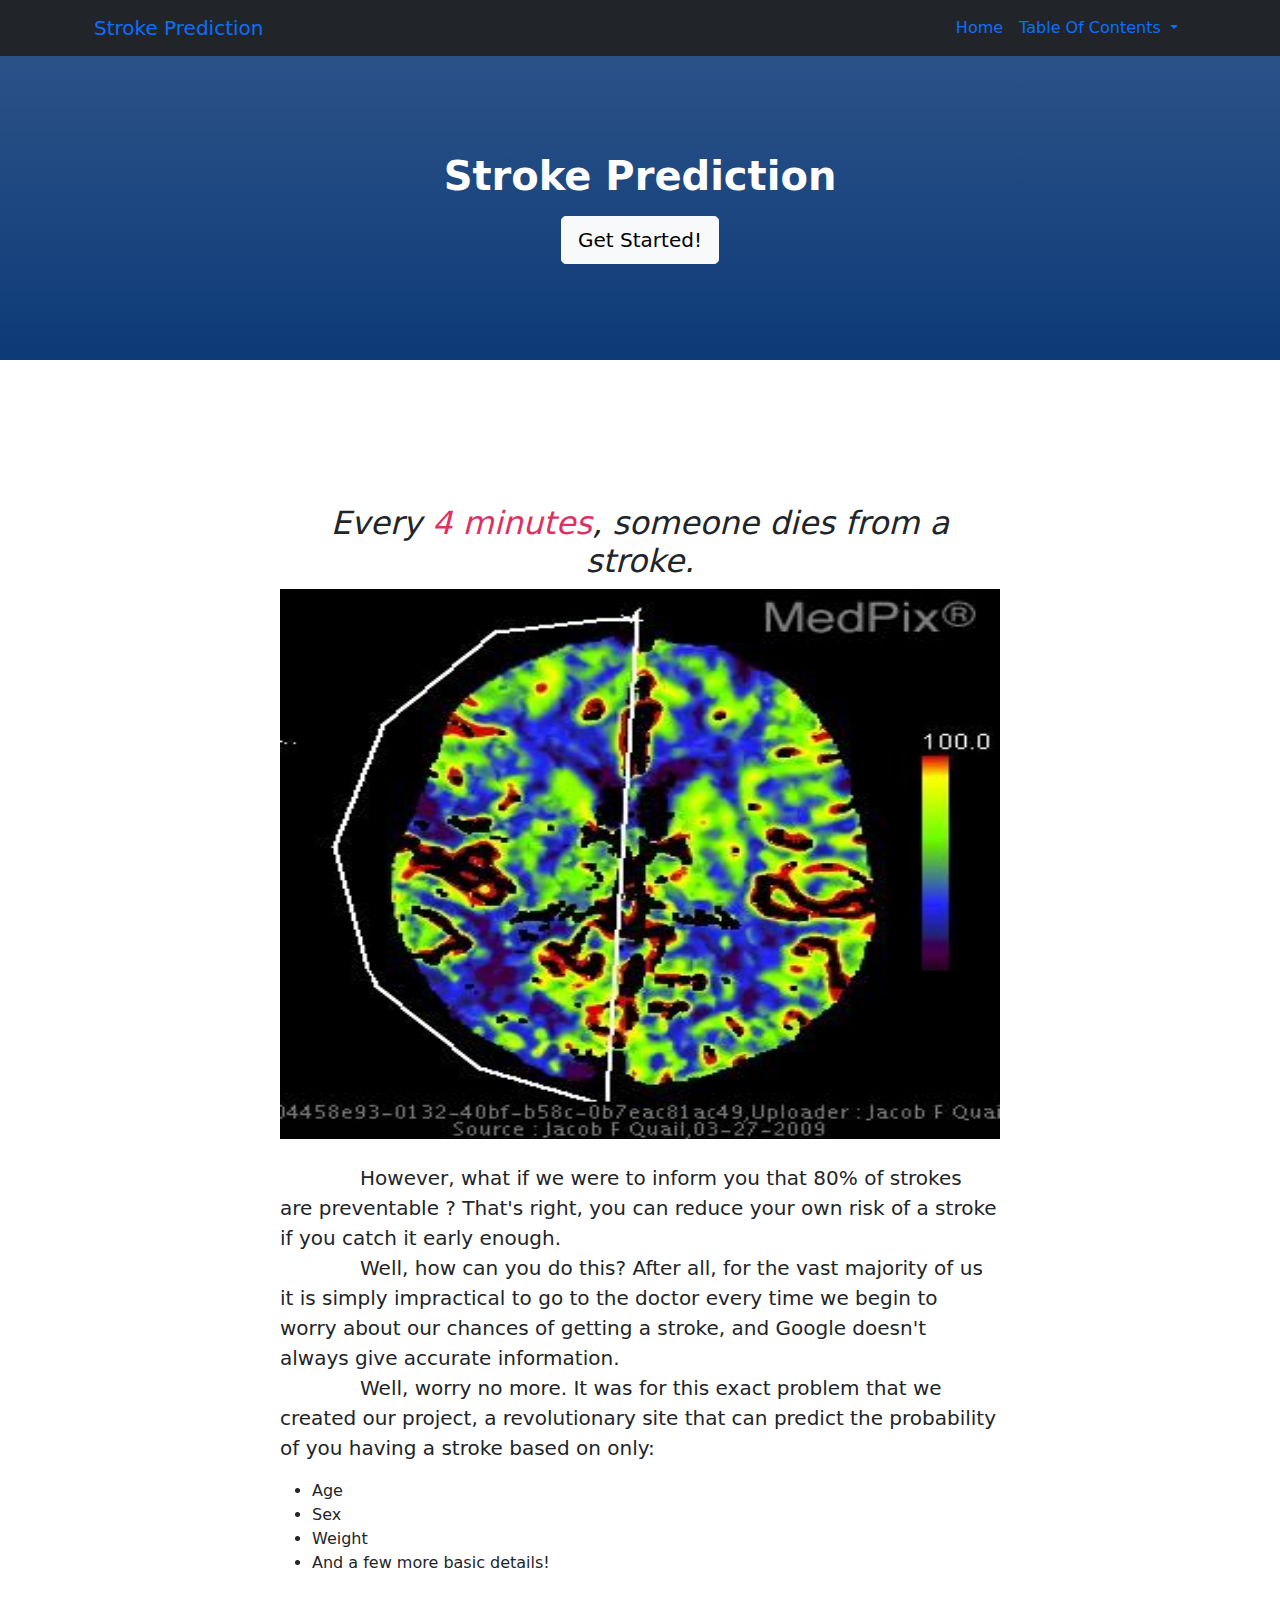
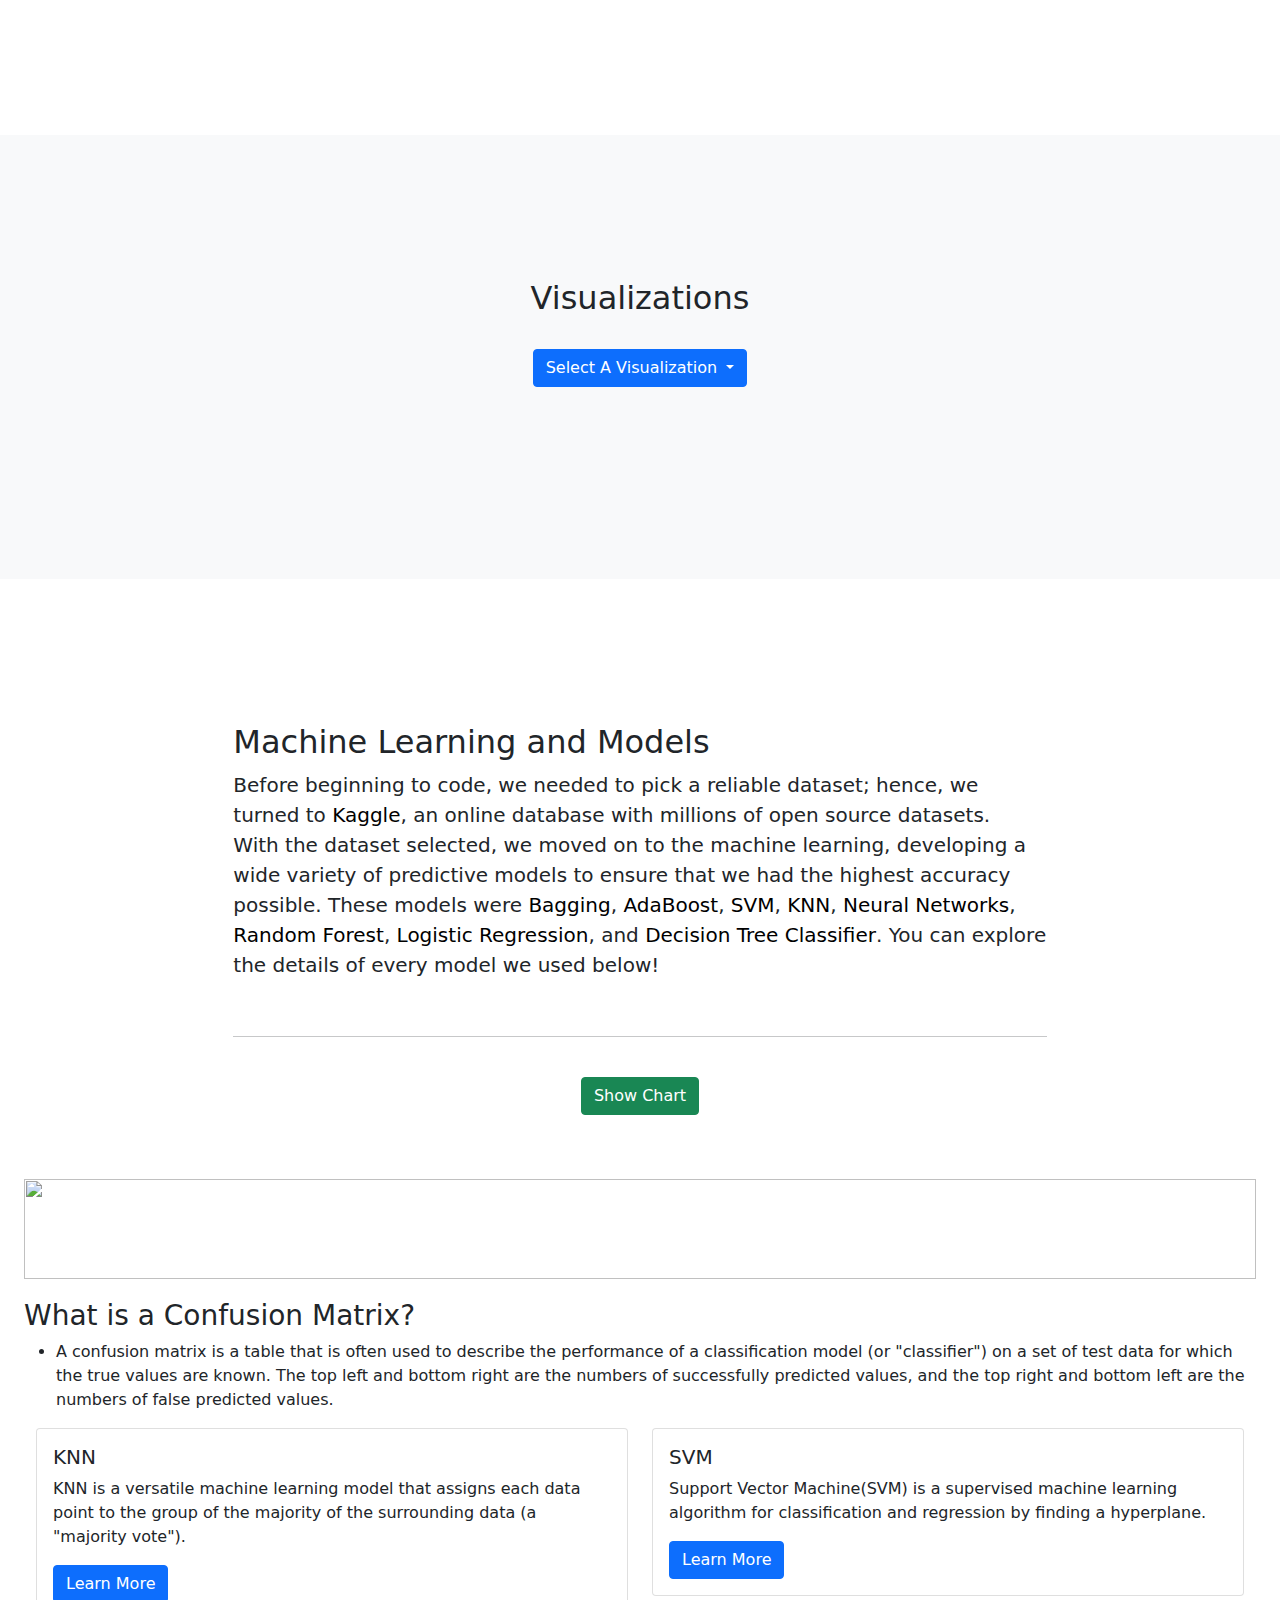
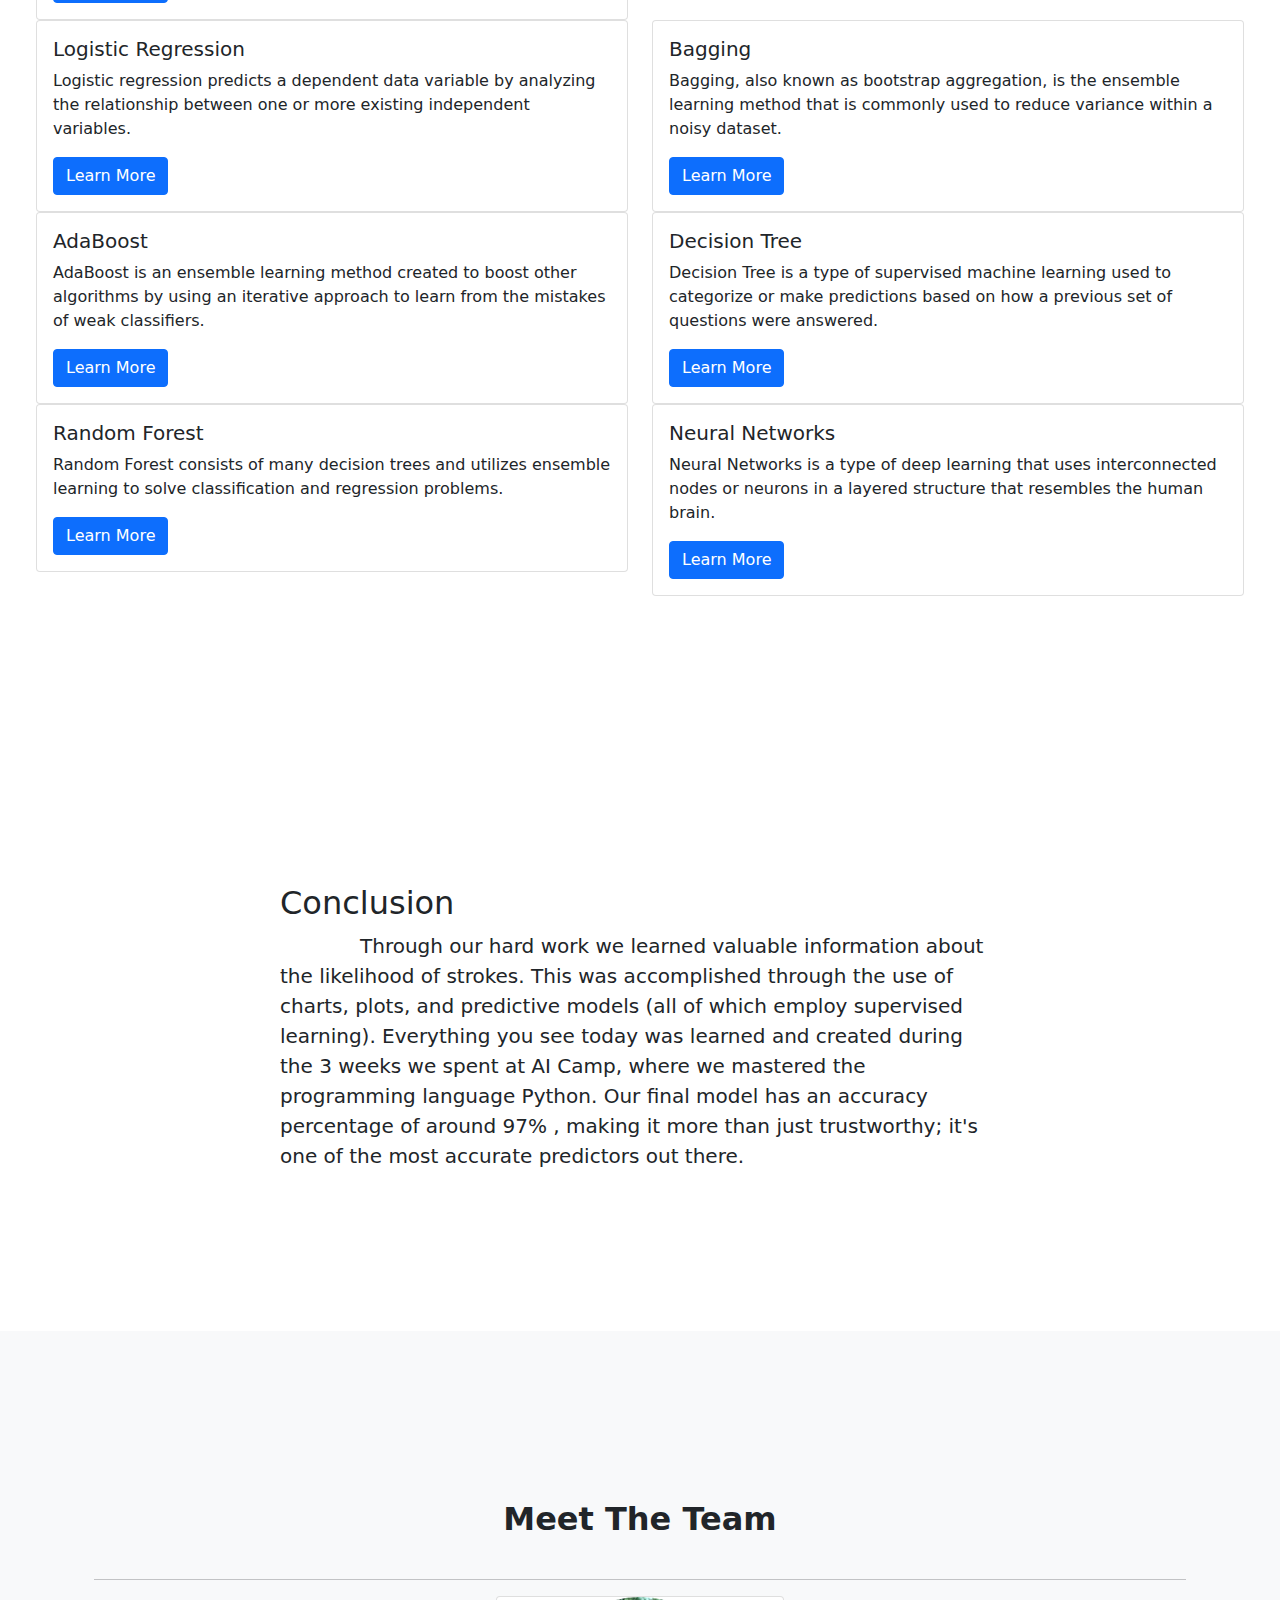
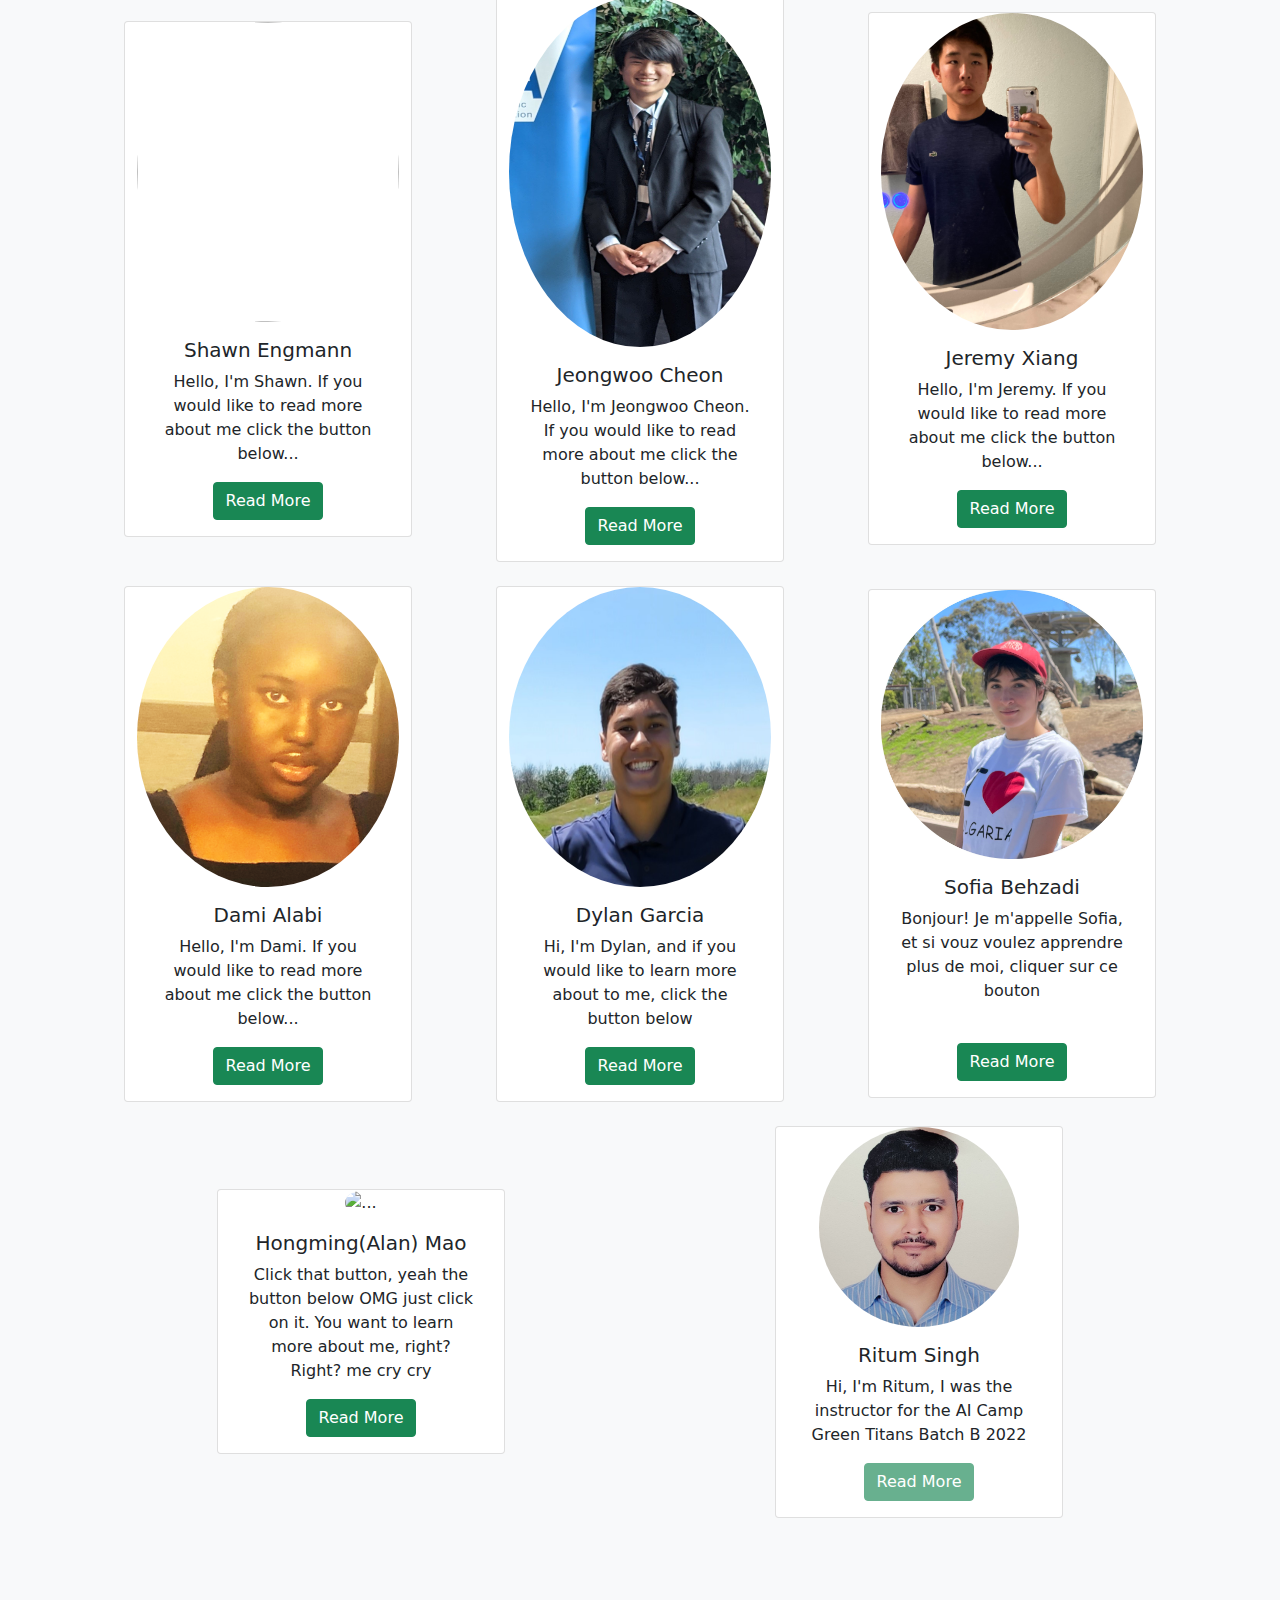
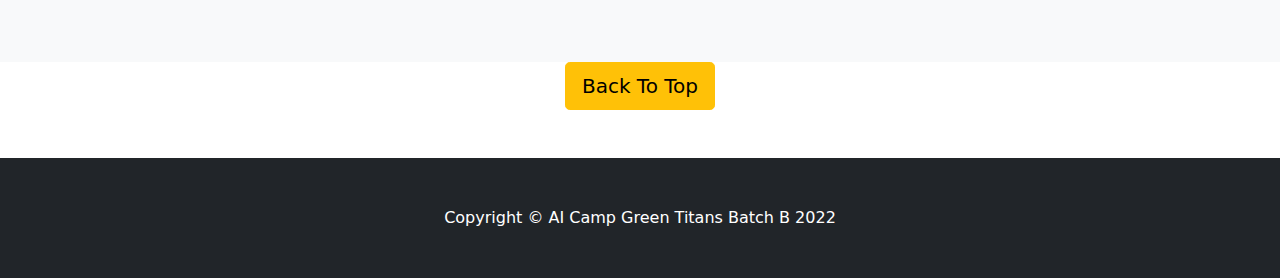
==== commit 08ce2a11: "Update index.html" ====
--- a/index.html
+++ b/index.html
@@ -87,8 +87,8 @@
                     </div>
                </div>
           </section>
-                    <section class="container" id="visual">
-               <div class="container bg-light">
+                    <section class="bg-light" id="visual">
+               <div class="container ">
                     <div class="row justify-content-center">
                          <div class="col-sm-3 text-center">
                               <h2>Visualizations</h2>
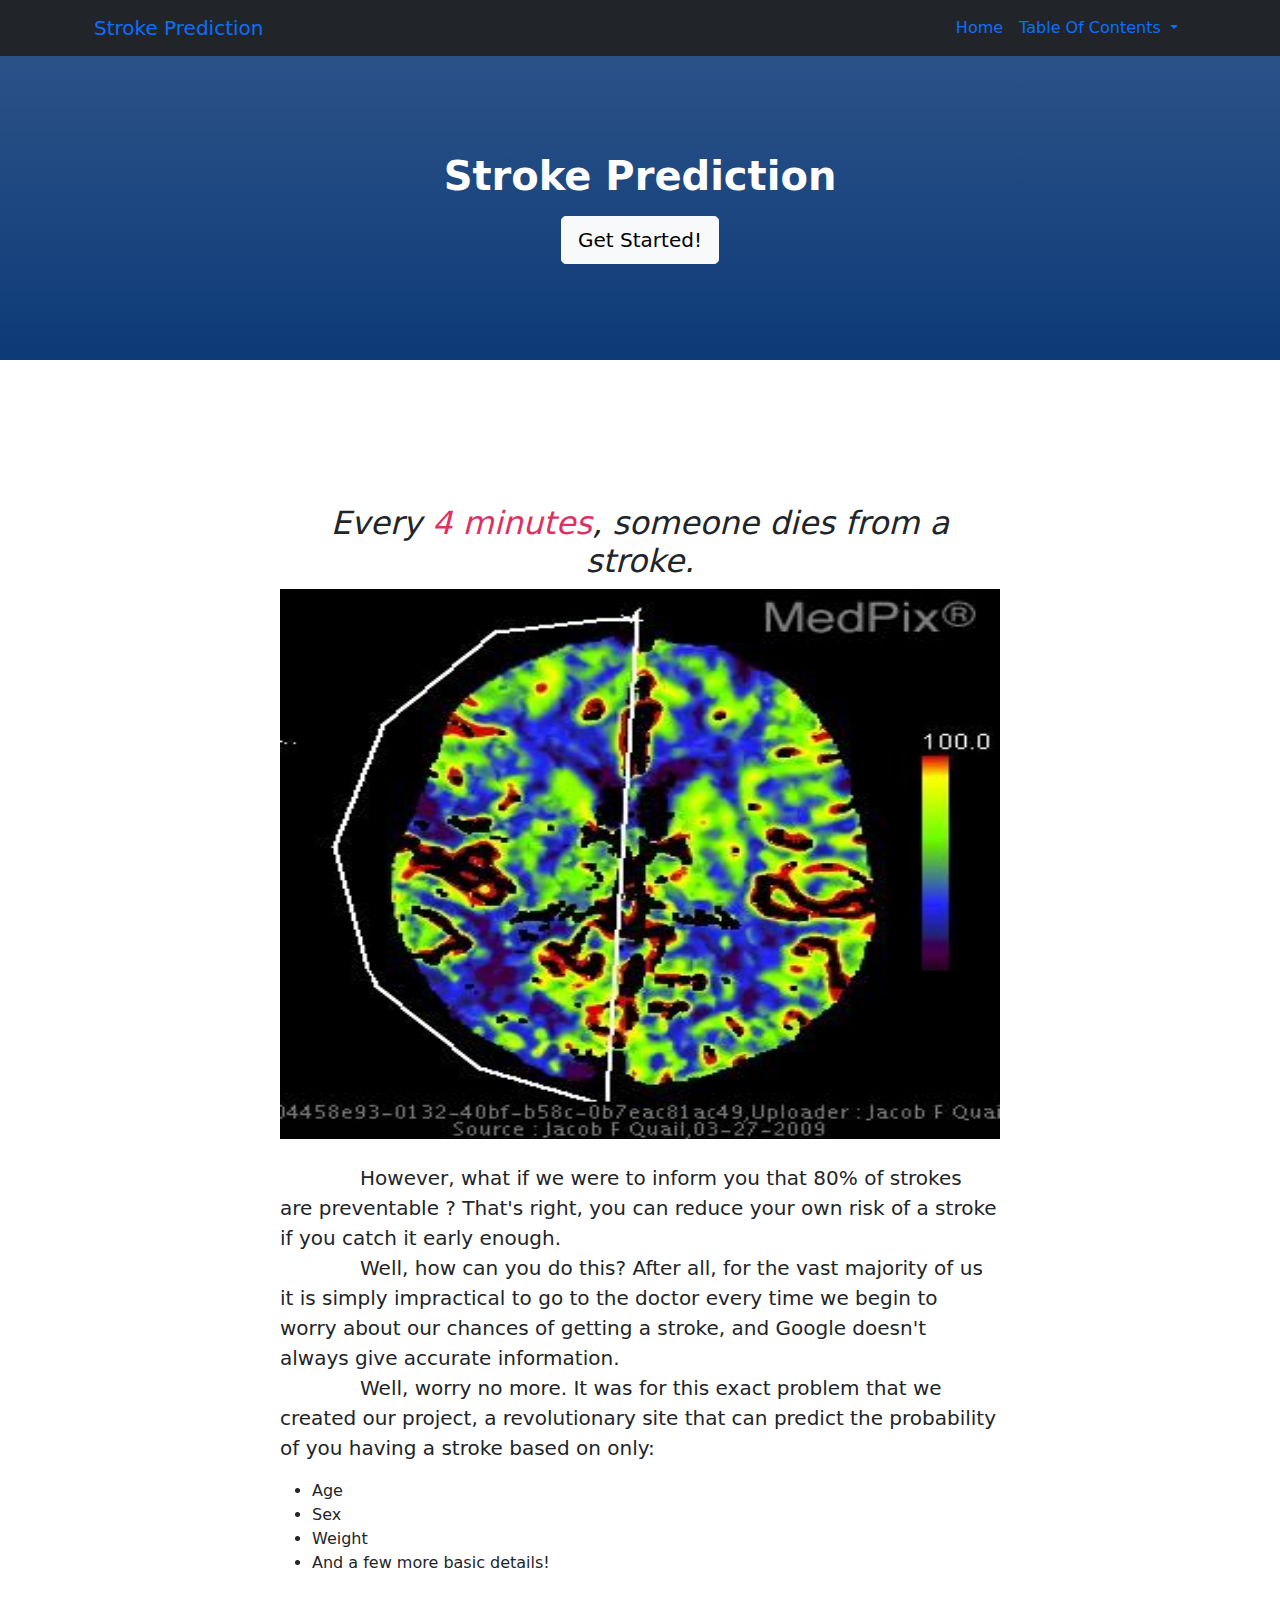
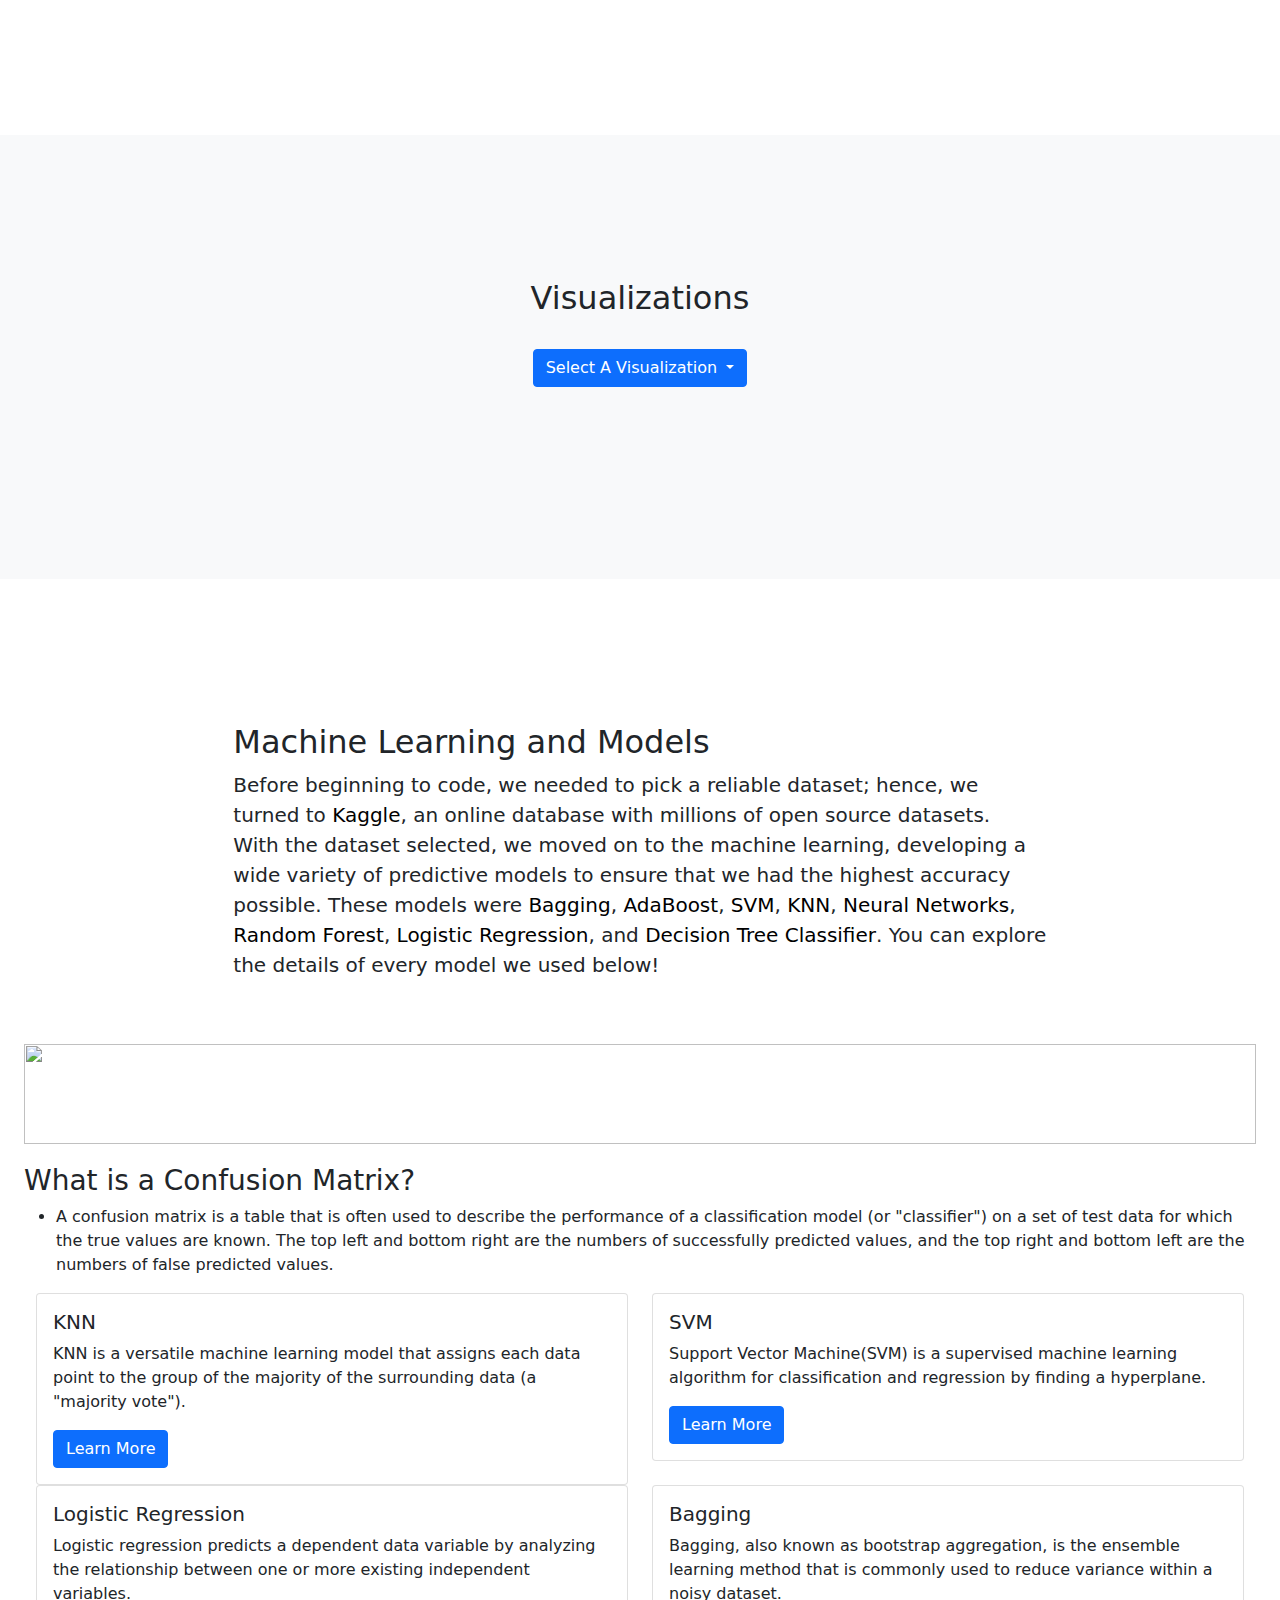
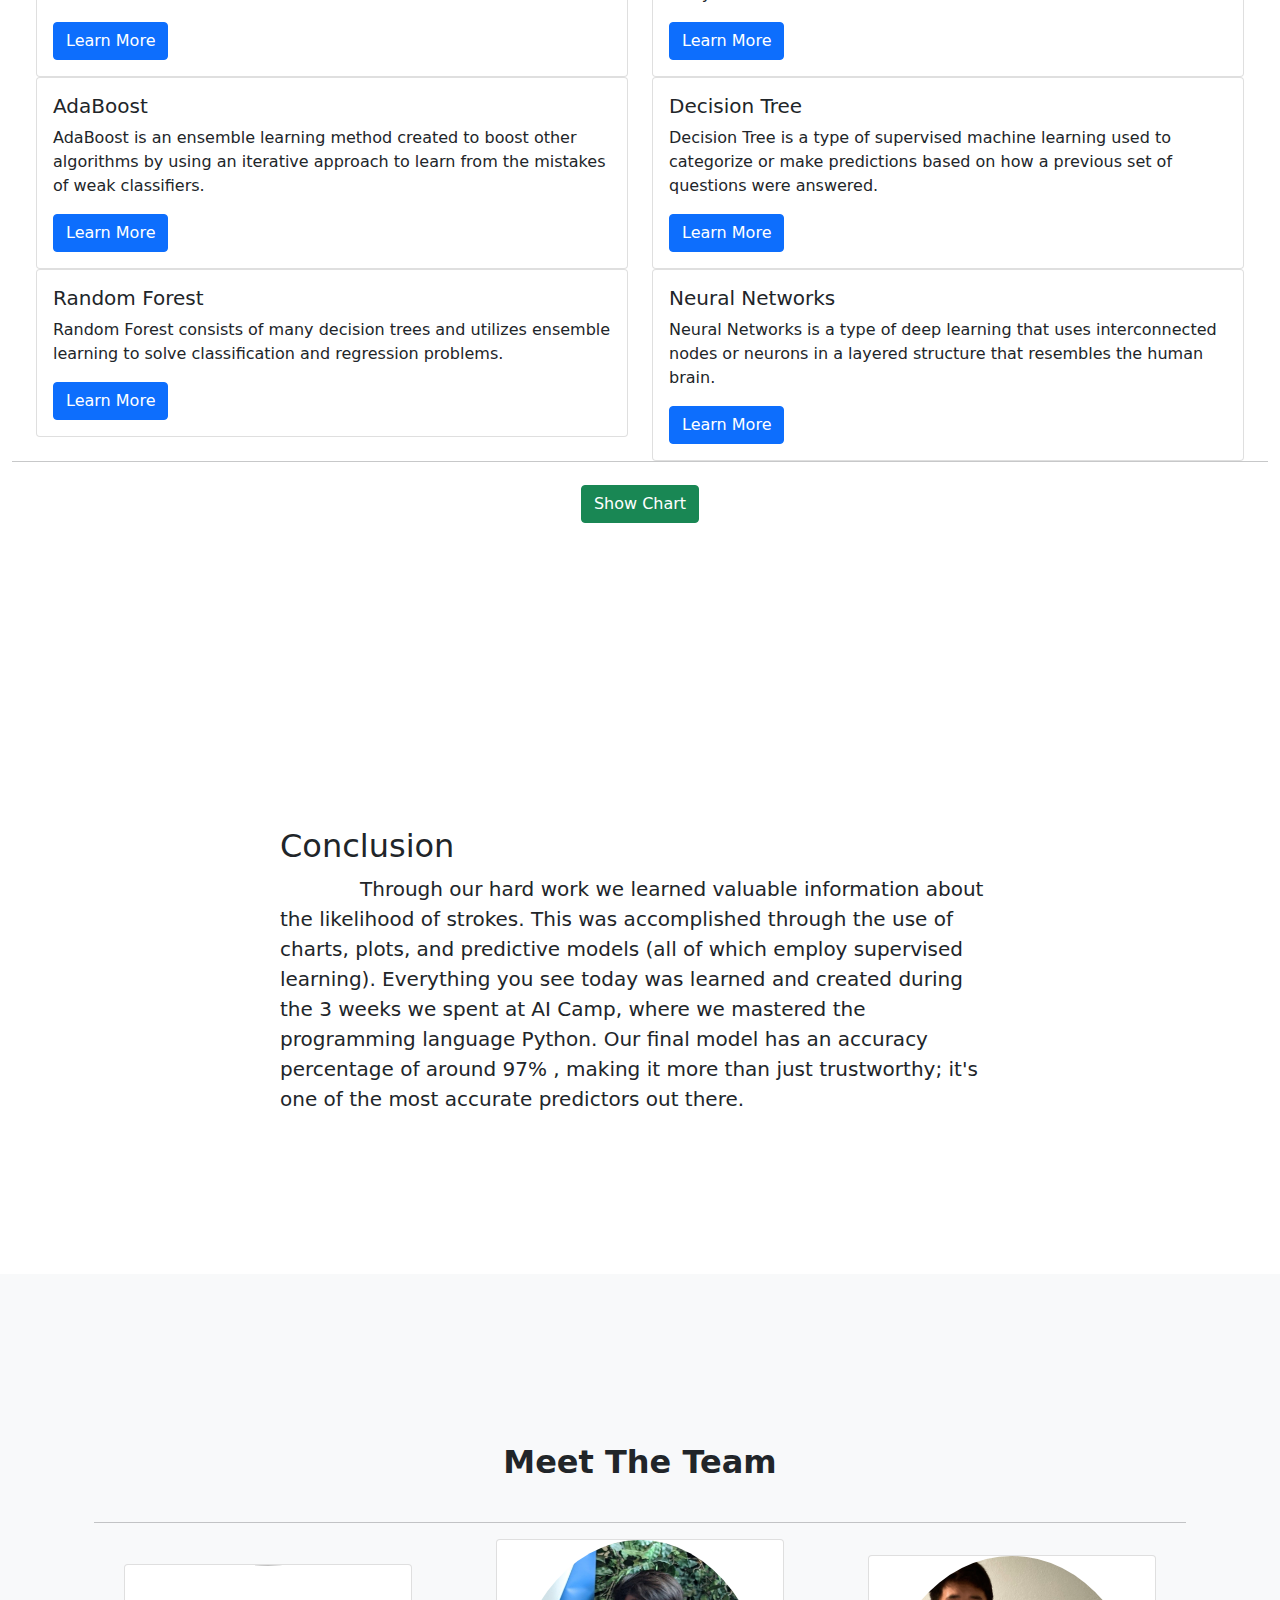
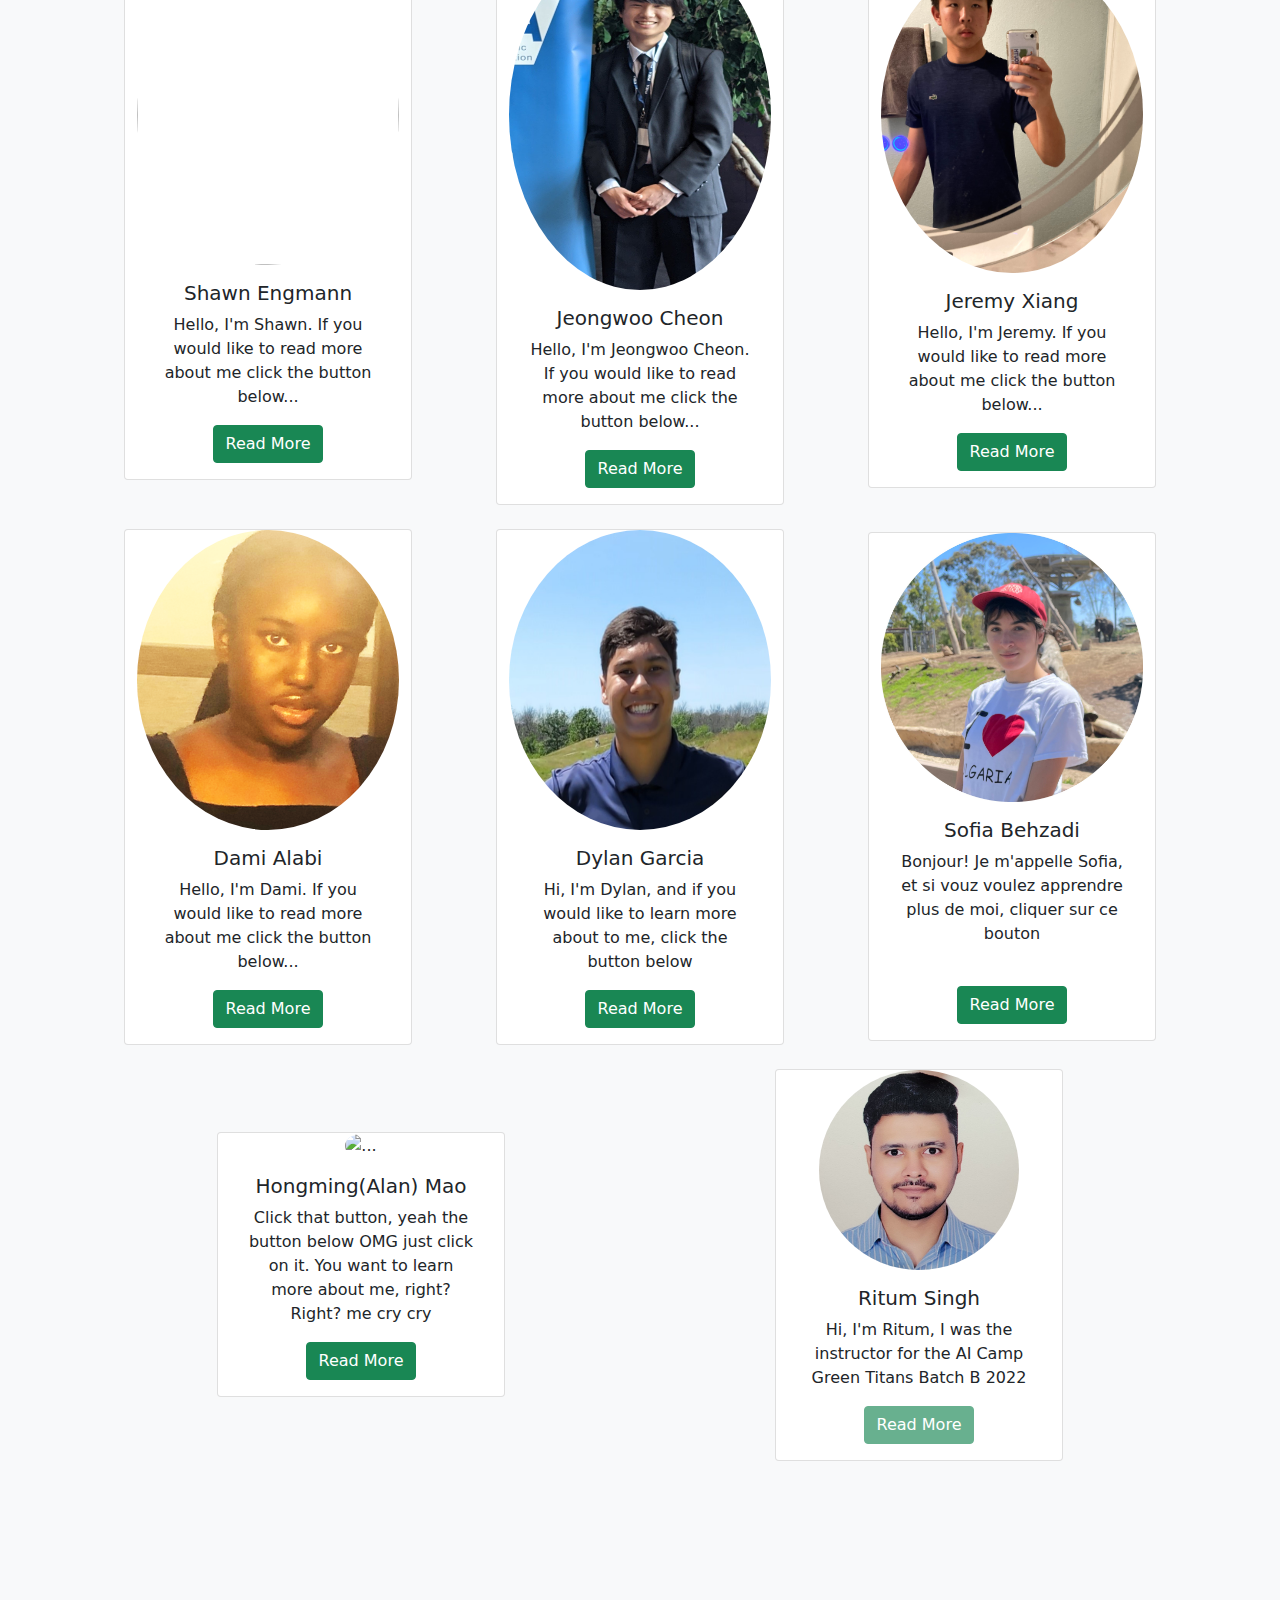
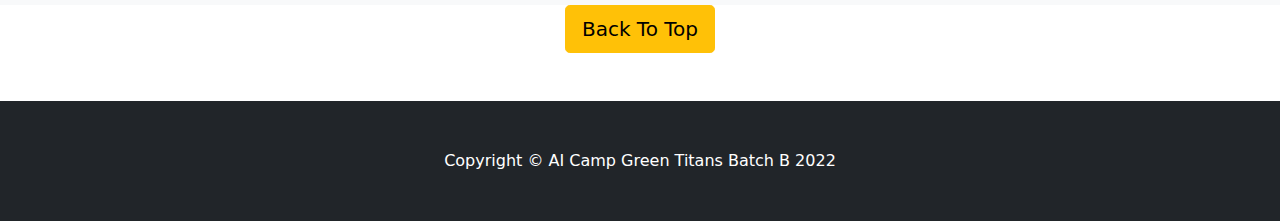
==== commit a344ca19: "Update index.html" ====
--- a/index.html
+++ b/index.html
@@ -232,7 +232,129 @@
                               <a href="https://towardsdatascience.com/logistic-regression-detailed-overview-46c4da4303bc" class="link_link"><strong>Logistic Regression</strong></a>, and
                               <a href="https://towardsdatascience.com/decision-trees-in-machine-learning-641b9c4e8052" class="link_link"><strong>Decision Tree Classifier</strong></a>. You can explore the details of every model we used
                               below!</p>
-                           <br/>
+                          
+
+                         <br />
+                         <br />
+                    </div>
+                    <div>
+                         <img src="https://www.tibco.com/sites/tibco/files/styles/banner_large/public/banner_images/main_41.jpg?itok=CYk8DVW3" height="100px," width="100%" />
+                    </div>
+                    <br />
+                    <br />
+                    <br />
+                    <br />
+                    <br />
+                    <div class="container">
+                         <h3>
+                              What is a Confusion Matrix?
+                         </h3>
+
+                         <ul>
+                              <li>
+                                   A confusion matrix is a table that is often used to describe the performance of a classification model (or "classifier") on a set of test data for which the true values are known. The top left and bottom
+                                   right are the numbers of successfully predicted values, and the top right and bottom left are the numbers of false predicted values.
+                              </li>
+                         </ul>
+                    </div>
+                    <div class="row">
+                         <div class="col-sm-6">
+                              <div class="card">
+                                   <div class="card-body">
+                                        <h5 class="card-title">KNN</h5>
+                                        <p class="card-text">KNN is a versatile machine learning model that assigns each data point to the group of the majority of the surrounding data (a "majority vote").</p>
+                                        <button type="button" class="btn btn-primary" data-bs-toggle="modal" data-bs-target="#knn">
+                                             Learn More
+                                        </button>
+                                   </div>
+                              </div>
+                         </div>
+
+                         <div class="col-sm-6">
+                              <div class="card">
+                                   <div class="card-body">
+                                        <h5 class="card-title">SVM</h5>
+                                        <p class="card-text">Support Vector Machine(SVM) is a supervised machine learning algorithm for classification and regression by finding a hyperplane.</p>
+                                        <button type="button" class="btn btn-primary" data-bs-toggle="modal" data-bs-target="#svm">Learn More</button>
+                                   </div>
+                              </div>
+                         </div>
+                    </div>
+                    <br />
+                    <div class="row">
+                         <div class="col-sm-6">
+                              <div class="card">
+                                   <div class="card-body">
+                                        <h5 class="card-title">Logistic Regression</h5>
+                                        <p class="card-text">Logistic regression predicts a dependent data variable by analyzing the relationship between one or more existing independent variables.</p>
+                                        <button type="button" class="btn btn-primary" data-bs-toggle="modal" data-bs-target="#logisticregression">
+                                             Learn More
+                                        </button>
+                                   </div>
+                              </div>
+                         </div>
+
+                         <div class="col-sm-6">
+                              <div class="card">
+                                   <div class="card-body">
+                                        <h5 class="card-title">Bagging</h5>
+                                        <p class="card-text">Bagging, also known as bootstrap aggregation, is the ensemble learning method that is commonly used to reduce variance within a noisy dataset.<br /></p>
+                                        <button type="button" class="btn btn-primary" data-bs-toggle="modal" data-bs-target="#xgboost">Learn More</button>
+                                   </div>
+                              </div>
+                         </div>
+                    </div>
+                    <br />
+                    <div class="row">
+                         <div class="col-sm-6">
+                              <div class="card">
+                                   <div class="card-body">
+                                        <h5 class="card-title">AdaBoost</h5>
+                                        <p class="card-text">AdaBoost is an ensemble learning method created to boost other algorithms by using an iterative approach to learn from the mistakes of weak classifiers.</p>
+                                        <button type="button" class="btn btn-primary" data-bs-toggle="modal" data-bs-target="#adaboost">
+                                             Learn More
+                                        </button>
+                                   </div>
+                              </div>
+                         </div>
+
+                         <div class="col-sm-6">
+                              <div class="card">
+                                   <div class="card-body">
+                                        <h5 class="card-title">Decision Tree</h5>
+                                        <p class="card-text">Decision Tree is a type of supervised machine learning used to categorize or make predictions based on how a previous set of questions were answered.</p>
+                                        <button type="button" class="btn btn-primary" data-bs-toggle="modal" data-bs-target="#decisiontree">Learn More</button>
+                                   </div>
+                              </div>
+                         </div>
+                    </div>
+                    <br />
+                    <div class="row">
+                         <div class="col-sm-6">
+                              <div class="card">
+                                   <div class="card-body">
+                                        <h5 class="card-title">Random Forest</h5>
+                                        <p class="card-text">Random Forest consists of many decision trees and utilizes ensemble learning to solve classification and regression problems.</p>
+                                        <button type="button" class="btn btn-primary" data-bs-toggle="modal" data-bs-target="#randomforest">
+                                             Learn More
+                                        </button>
+                                   </div>
+                              </div>
+                         </div>
+                         <div class="col-sm-6">
+                              <div class="card">
+                                   <div class="card-body">
+                                        <h5 class="card-title">Neural Networks</h5>
+                                        <p class="card-text">Neural Networks is a type of deep learning that uses interconnected nodes or neurons in a layered structure that resembles the human brain.</p>
+                                        <button type="button" class="btn btn-primary" data-bs-toggle="modal" data-bs-target="#neuralnetworks">
+                                             Learn More
+                                        </button>
+                                   </div>
+                              </div>
+                         </div>
+                    </div>
+                    <br />
+                     <br/>
                            <hr/>
 <br/>
                                             <style>
@@ -352,127 +474,6 @@
                   
                       </div>
 
-
-                         <br />
-                         <br />
-                    </div>
-                    <div>
-                         <img src="https://www.tibco.com/sites/tibco/files/styles/banner_large/public/banner_images/main_41.jpg?itok=CYk8DVW3" height="100px," width="100%" />
-                    </div>
-                    <br />
-                    <br />
-                    <br />
-                    <br />
-                    <br />
-                    <div class="container">
-                         <h3>
-                              What is a Confusion Matrix?
-                         </h3>
-
-                         <ul>
-                              <li>
-                                   A confusion matrix is a table that is often used to describe the performance of a classification model (or "classifier") on a set of test data for which the true values are known. The top left and bottom
-                                   right are the numbers of successfully predicted values, and the top right and bottom left are the numbers of false predicted values.
-                              </li>
-                         </ul>
-                    </div>
-                    <div class="row">
-                         <div class="col-sm-6">
-                              <div class="card">
-                                   <div class="card-body">
-                                        <h5 class="card-title">KNN</h5>
-                                        <p class="card-text">KNN is a versatile machine learning model that assigns each data point to the group of the majority of the surrounding data (a "majority vote").</p>
-                                        <button type="button" class="btn btn-primary" data-bs-toggle="modal" data-bs-target="#knn">
-                                             Learn More
-                                        </button>
-                                   </div>
-                              </div>
-                         </div>
-
-                         <div class="col-sm-6">
-                              <div class="card">
-                                   <div class="card-body">
-                                        <h5 class="card-title">SVM</h5>
-                                        <p class="card-text">Support Vector Machine(SVM) is a supervised machine learning algorithm for classification and regression by finding a hyperplane.</p>
-                                        <button type="button" class="btn btn-primary" data-bs-toggle="modal" data-bs-target="#svm">Learn More</button>
-                                   </div>
-                              </div>
-                         </div>
-                    </div>
-                    <br />
-                    <div class="row">
-                         <div class="col-sm-6">
-                              <div class="card">
-                                   <div class="card-body">
-                                        <h5 class="card-title">Logistic Regression</h5>
-                                        <p class="card-text">Logistic regression predicts a dependent data variable by analyzing the relationship between one or more existing independent variables.</p>
-                                        <button type="button" class="btn btn-primary" data-bs-toggle="modal" data-bs-target="#logisticregression">
-                                             Learn More
-                                        </button>
-                                   </div>
-                              </div>
-                         </div>
-
-                         <div class="col-sm-6">
-                              <div class="card">
-                                   <div class="card-body">
-                                        <h5 class="card-title">Bagging</h5>
-                                        <p class="card-text">Bagging, also known as bootstrap aggregation, is the ensemble learning method that is commonly used to reduce variance within a noisy dataset.<br /></p>
-                                        <button type="button" class="btn btn-primary" data-bs-toggle="modal" data-bs-target="#xgboost">Learn More</button>
-                                   </div>
-                              </div>
-                         </div>
-                    </div>
-                    <br />
-                    <div class="row">
-                         <div class="col-sm-6">
-                              <div class="card">
-                                   <div class="card-body">
-                                        <h5 class="card-title">AdaBoost</h5>
-                                        <p class="card-text">AdaBoost is an ensemble learning method created to boost other algorithms by using an iterative approach to learn from the mistakes of weak classifiers.</p>
-                                        <button type="button" class="btn btn-primary" data-bs-toggle="modal" data-bs-target="#adaboost">
-                                             Learn More
-                                        </button>
-                                   </div>
-                              </div>
-                         </div>
-
-                         <div class="col-sm-6">
-                              <div class="card">
-                                   <div class="card-body">
-                                        <h5 class="card-title">Decision Tree</h5>
-                                        <p class="card-text">Decision Tree is a type of supervised machine learning used to categorize or make predictions based on how a previous set of questions were answered.</p>
-                                        <button type="button" class="btn btn-primary" data-bs-toggle="modal" data-bs-target="#decisiontree">Learn More</button>
-                                   </div>
-                              </div>
-                         </div>
-                    </div>
-                    <br />
-                    <div class="row">
-                         <div class="col-sm-6">
-                              <div class="card">
-                                   <div class="card-body">
-                                        <h5 class="card-title">Random Forest</h5>
-                                        <p class="card-text">Random Forest consists of many decision trees and utilizes ensemble learning to solve classification and regression problems.</p>
-                                        <button type="button" class="btn btn-primary" data-bs-toggle="modal" data-bs-target="#randomforest">
-                                             Learn More
-                                        </button>
-                                   </div>
-                              </div>
-                         </div>
-                         <div class="col-sm-6">
-                              <div class="card">
-                                   <div class="card-body">
-                                        <h5 class="card-title">Neural Networks</h5>
-                                        <p class="card-text">Neural Networks is a type of deep learning that uses interconnected nodes or neurons in a layered structure that resembles the human brain.</p>
-                                        <button type="button" class="btn btn-primary" data-bs-toggle="modal" data-bs-target="#neuralnetworks">
-                                             Learn More
-                                        </button>
-                                   </div>
-                              </div>
-                         </div>
-                    </div>
-                    <br />
                     <!-- Modals For Machine Learning -->
                     <div class="modal fade" id="knn" tabindex="-1" aria-labelledby="exampleModalLabel" aria-hidden="true">
                          <div class="modal-dialog modal-xl">
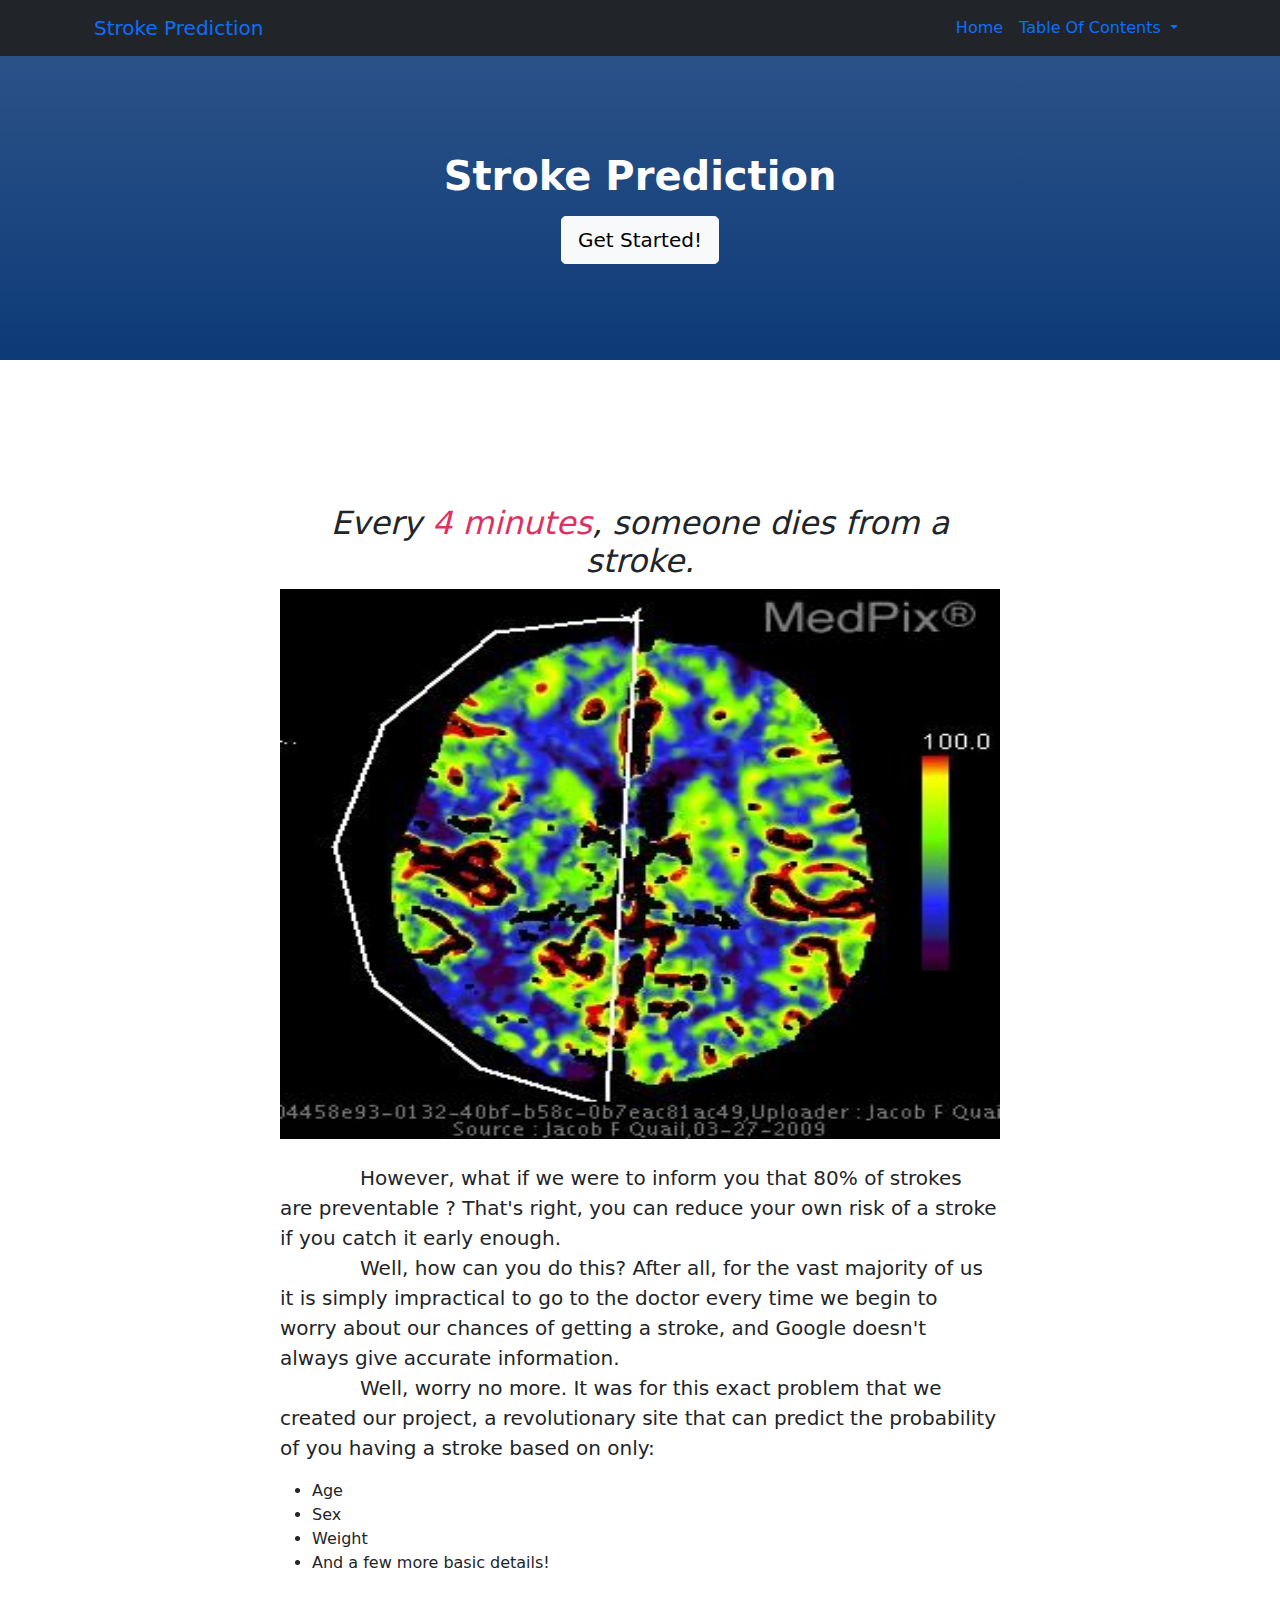
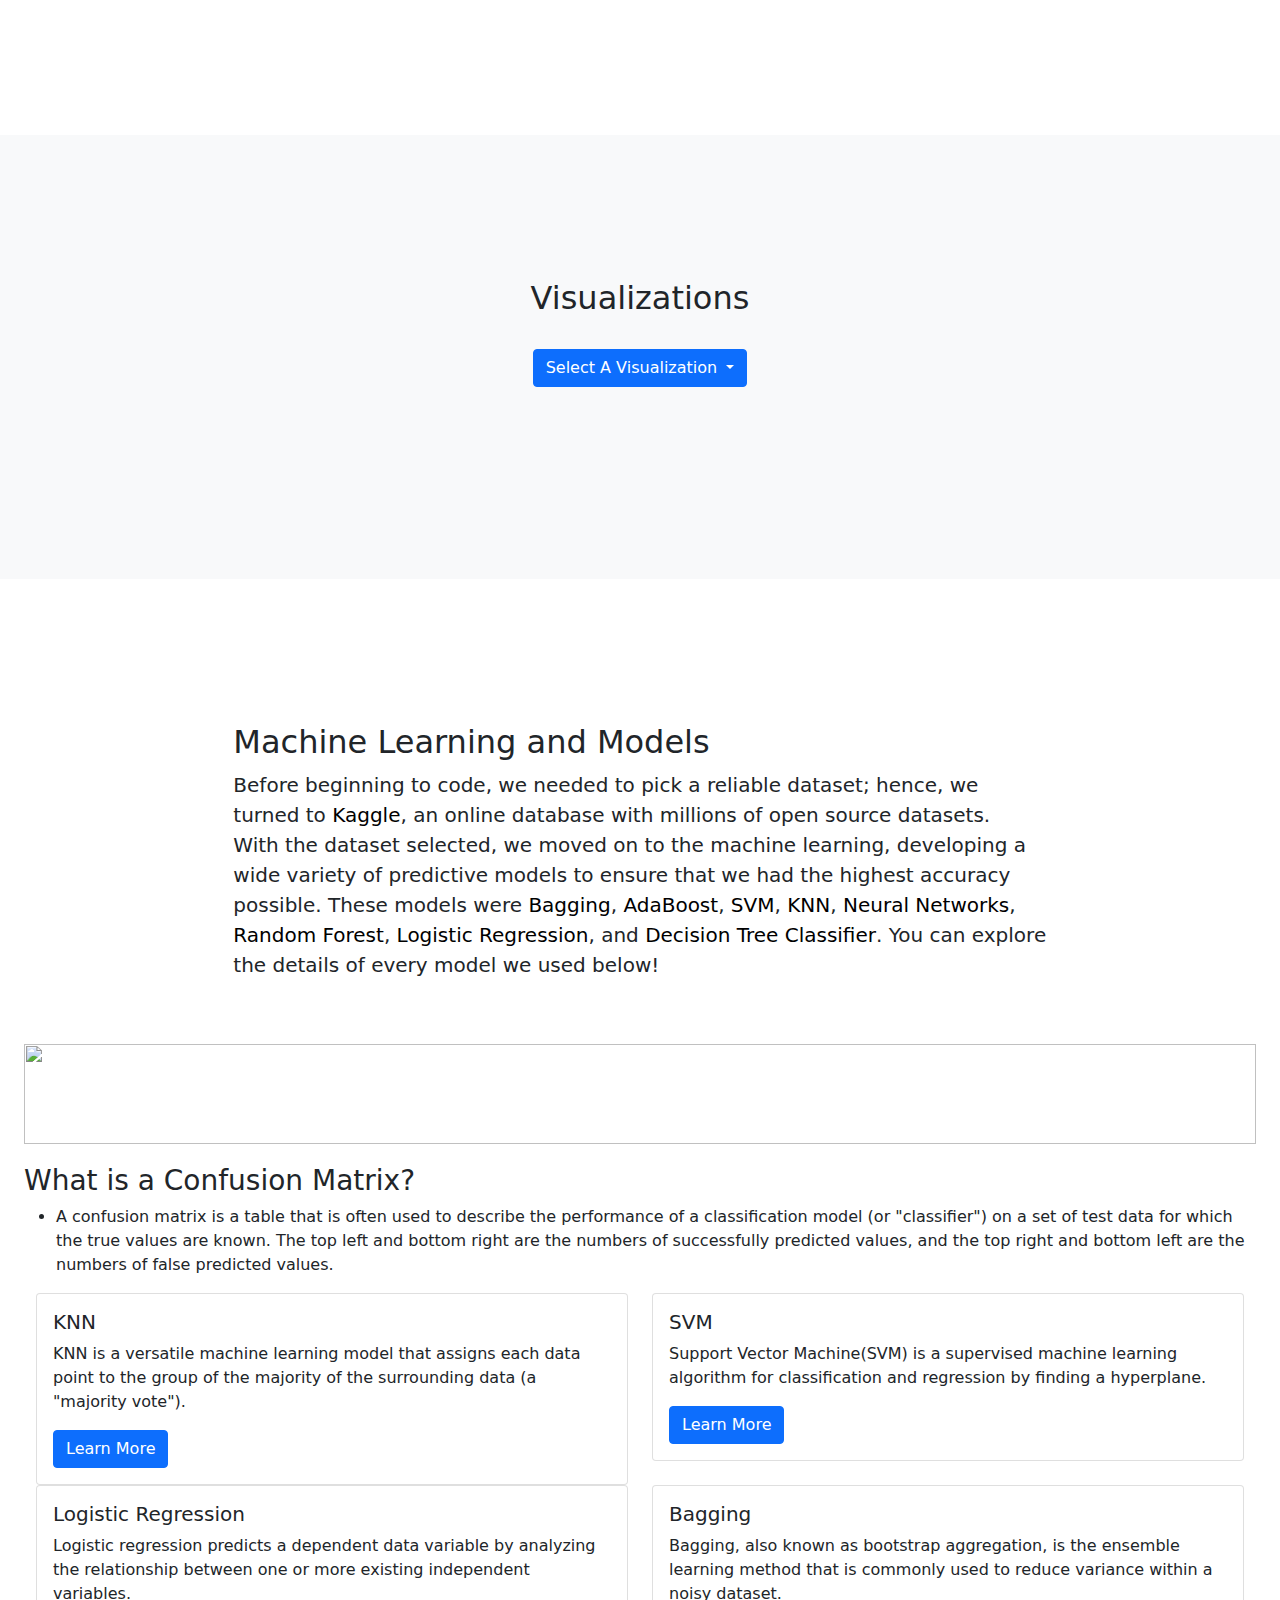
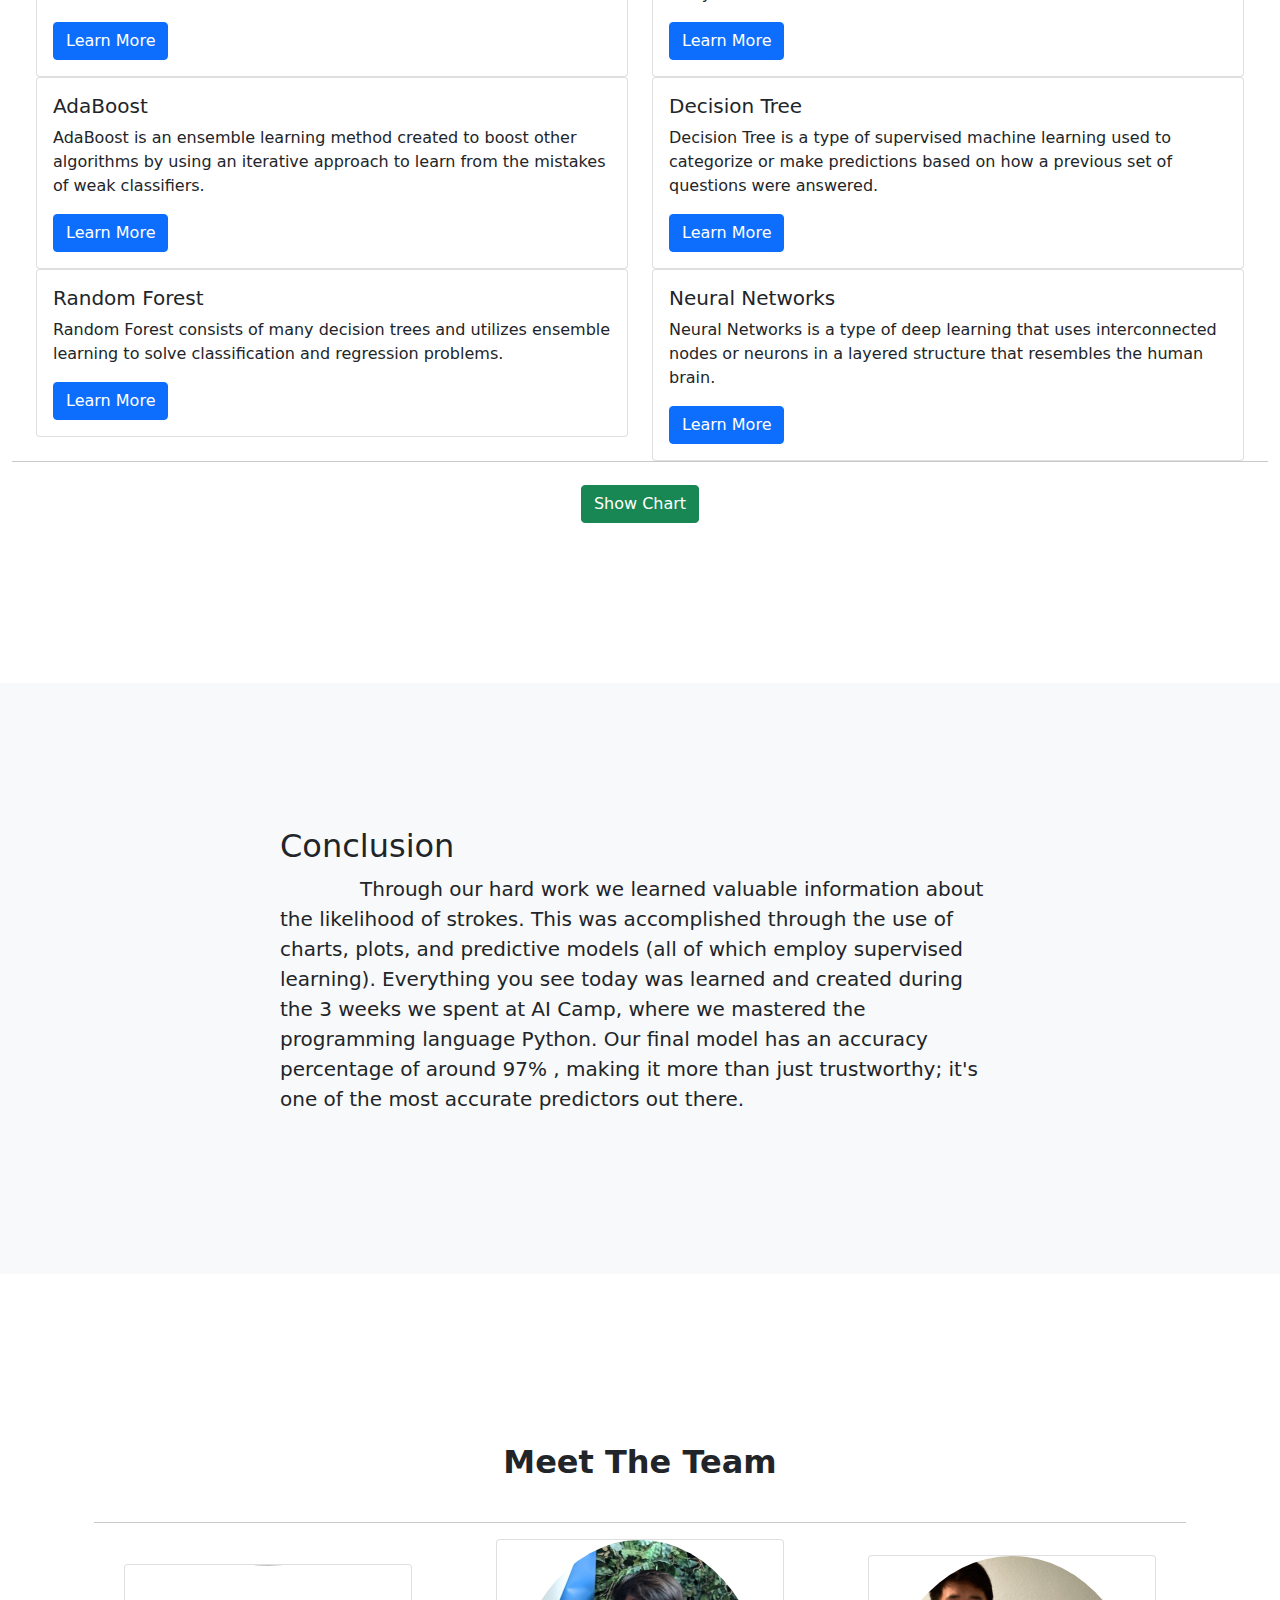
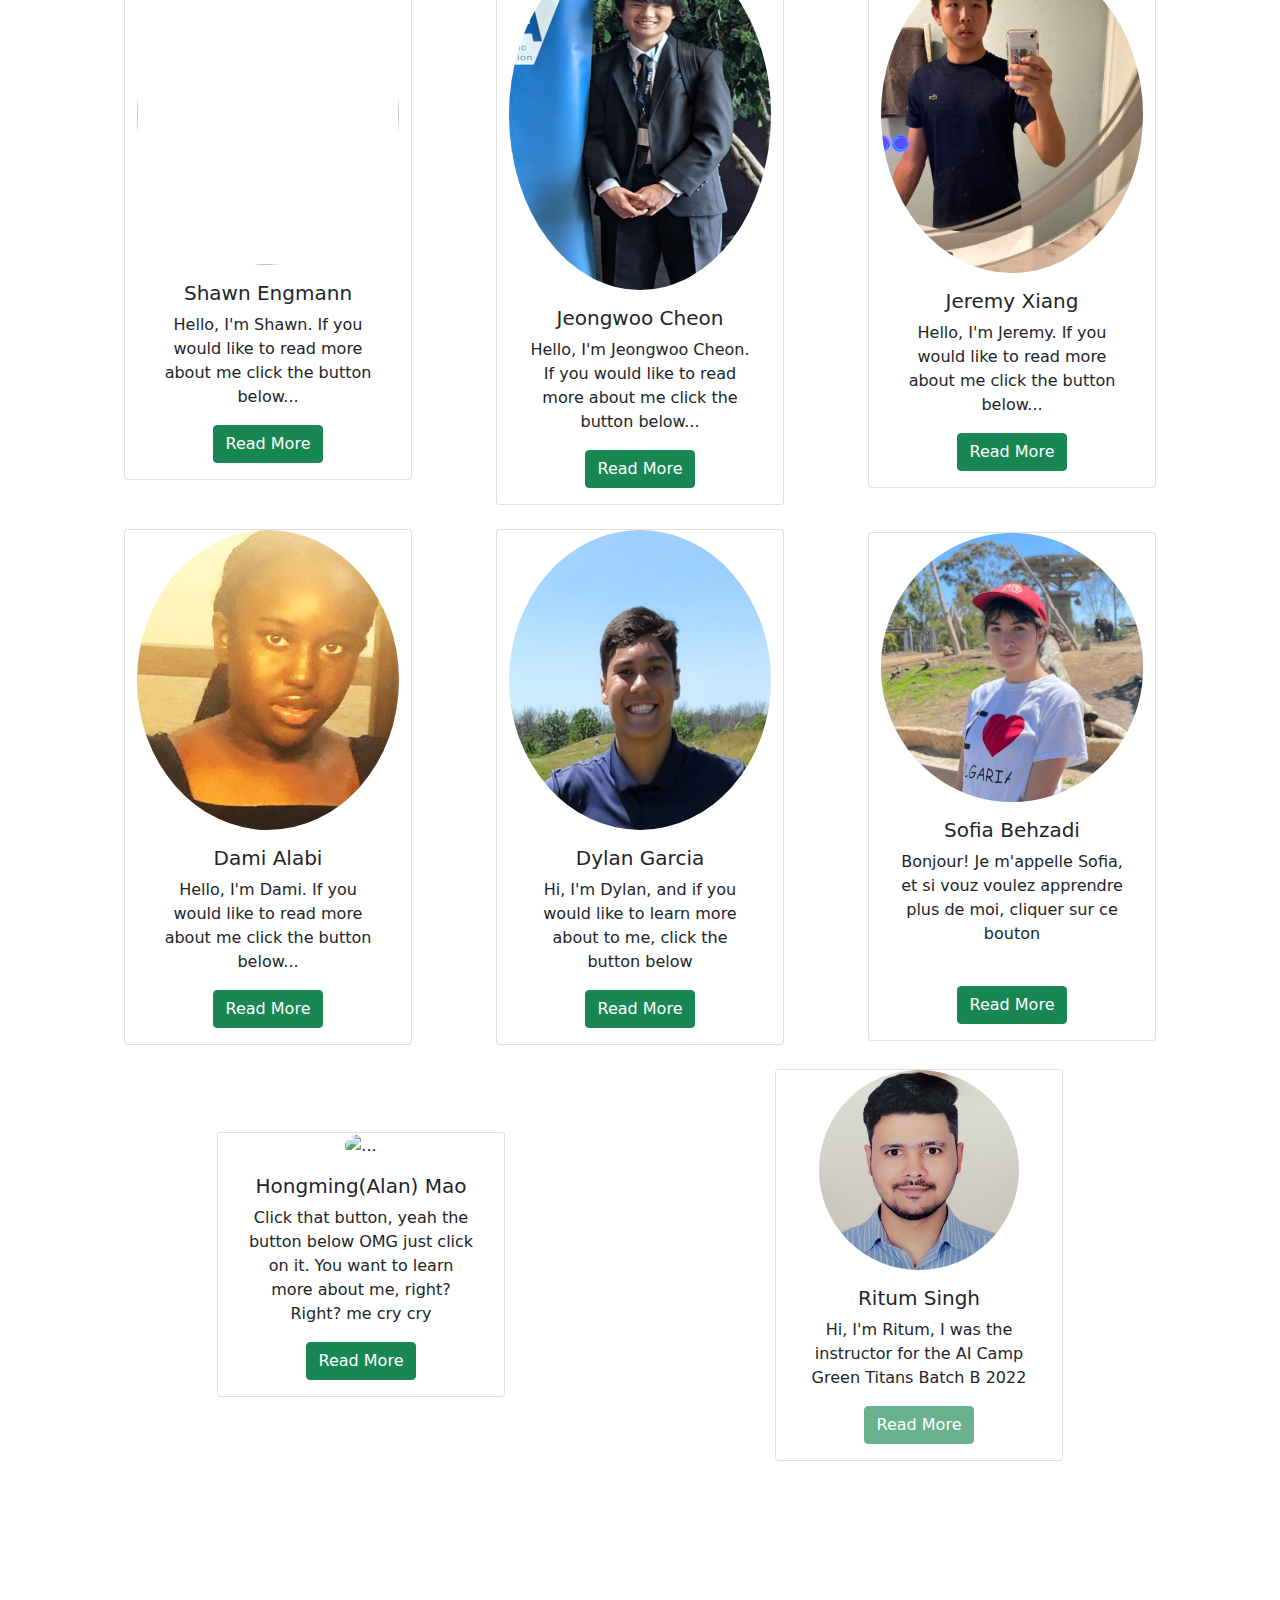
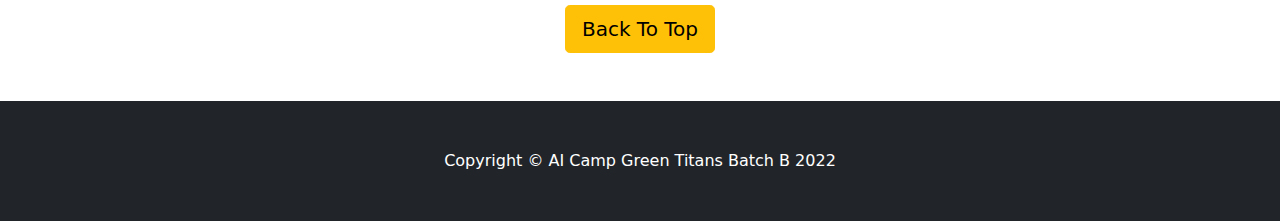
==== commit 3eca62ef: "Update index.html" ====
--- a/index.html
+++ b/index.html
@@ -774,7 +774,7 @@
 
 
           <!-- Conclusion section-->
-          <section  id="conclusion">
+          <section  id="conclusion" class="bg-light">
                <div class="container px-4">
                     <div class="row gx-4 justify-content-center">
                          <div class="col-lg-8">
@@ -795,7 +795,7 @@
 
           <!-- Conclusion -->
 
-          <section id="our-team" class="bg-light">
+          <section id="our-team">
                <div class="container px-4">
                     <p class="header">
                          Meet The Team
